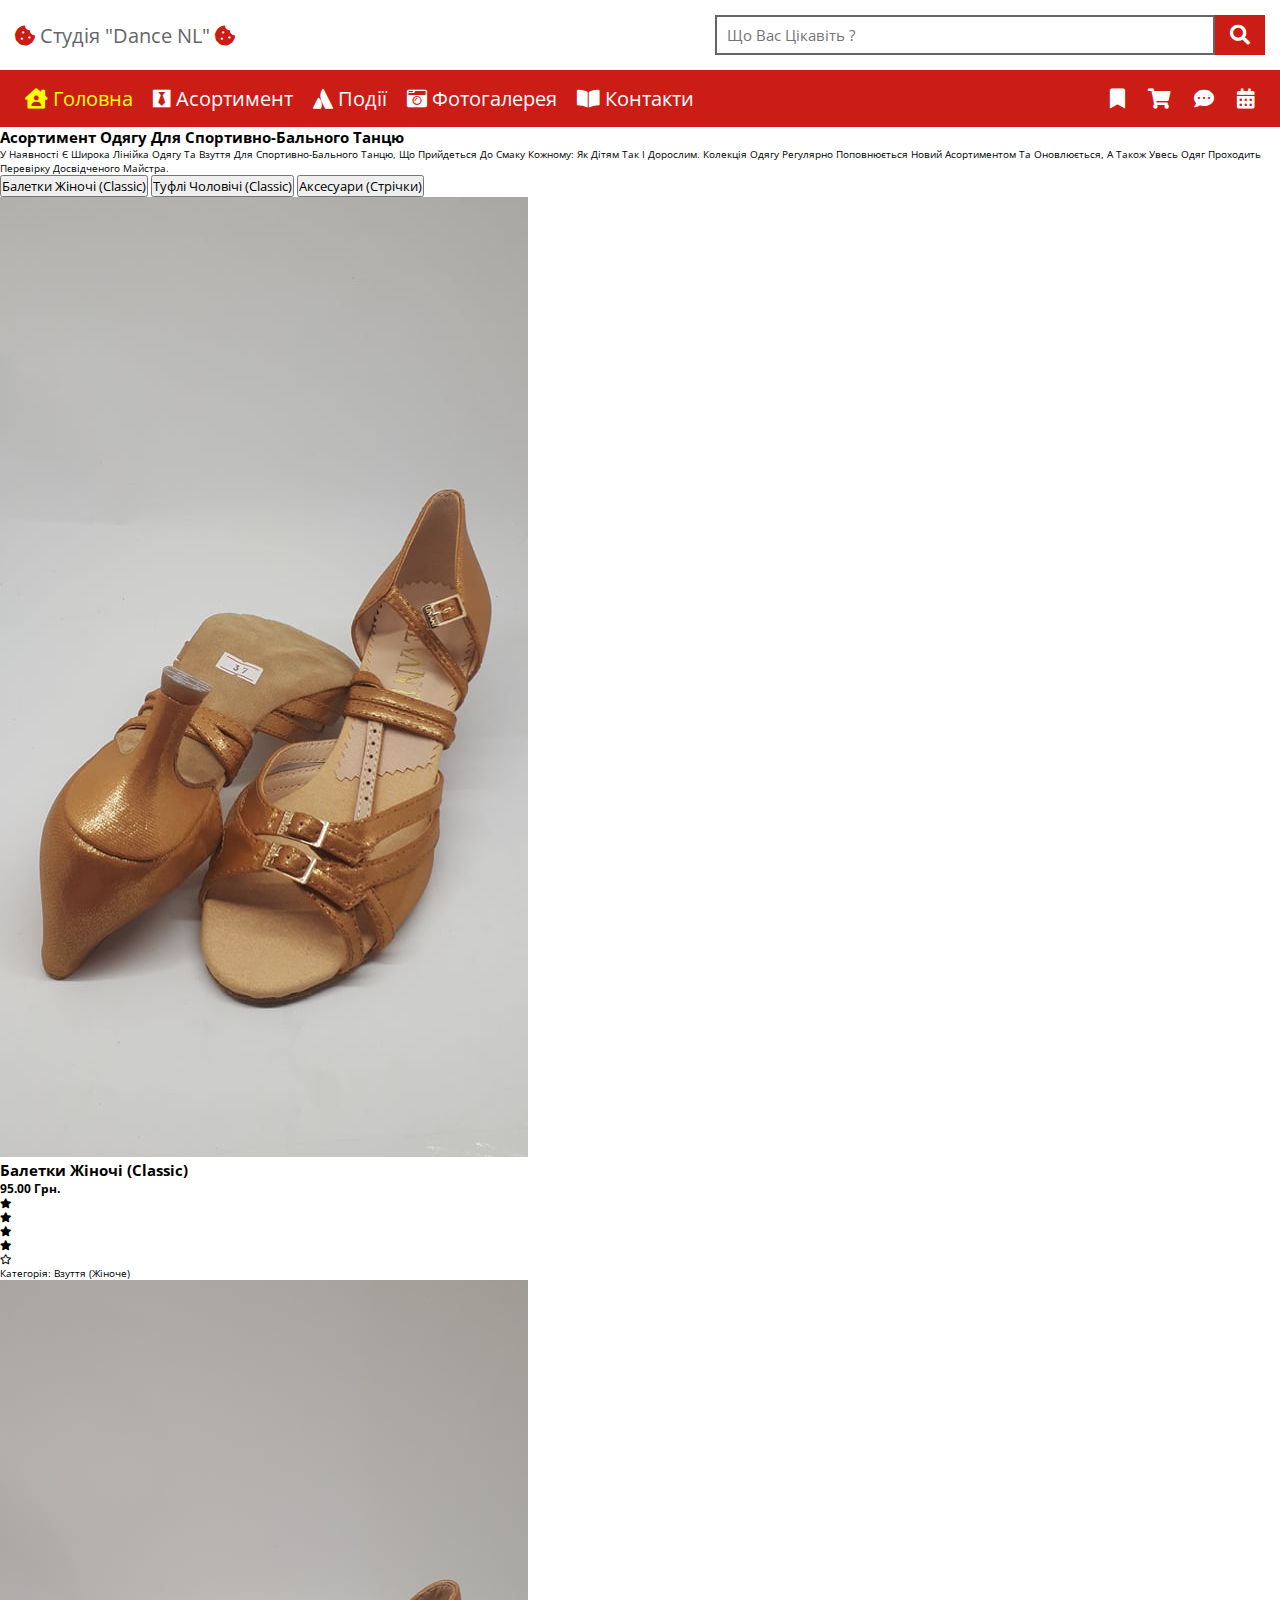
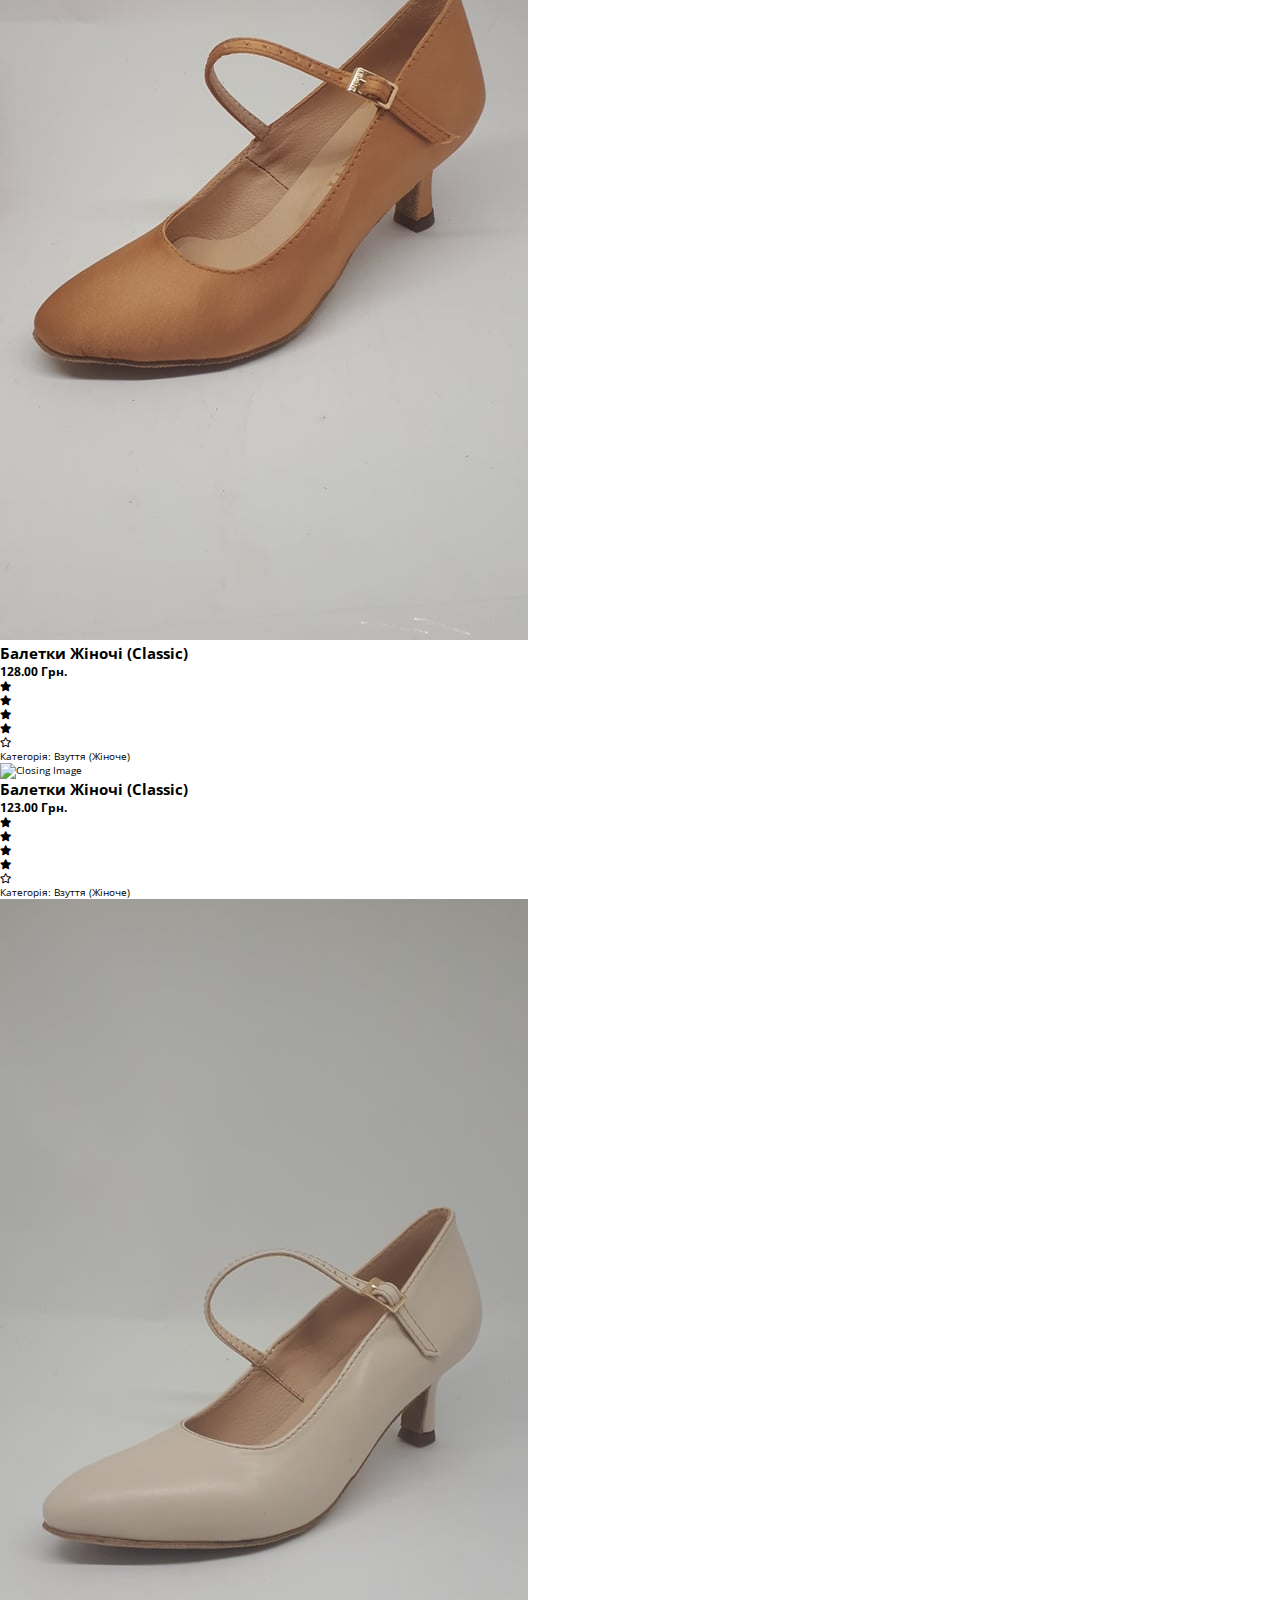
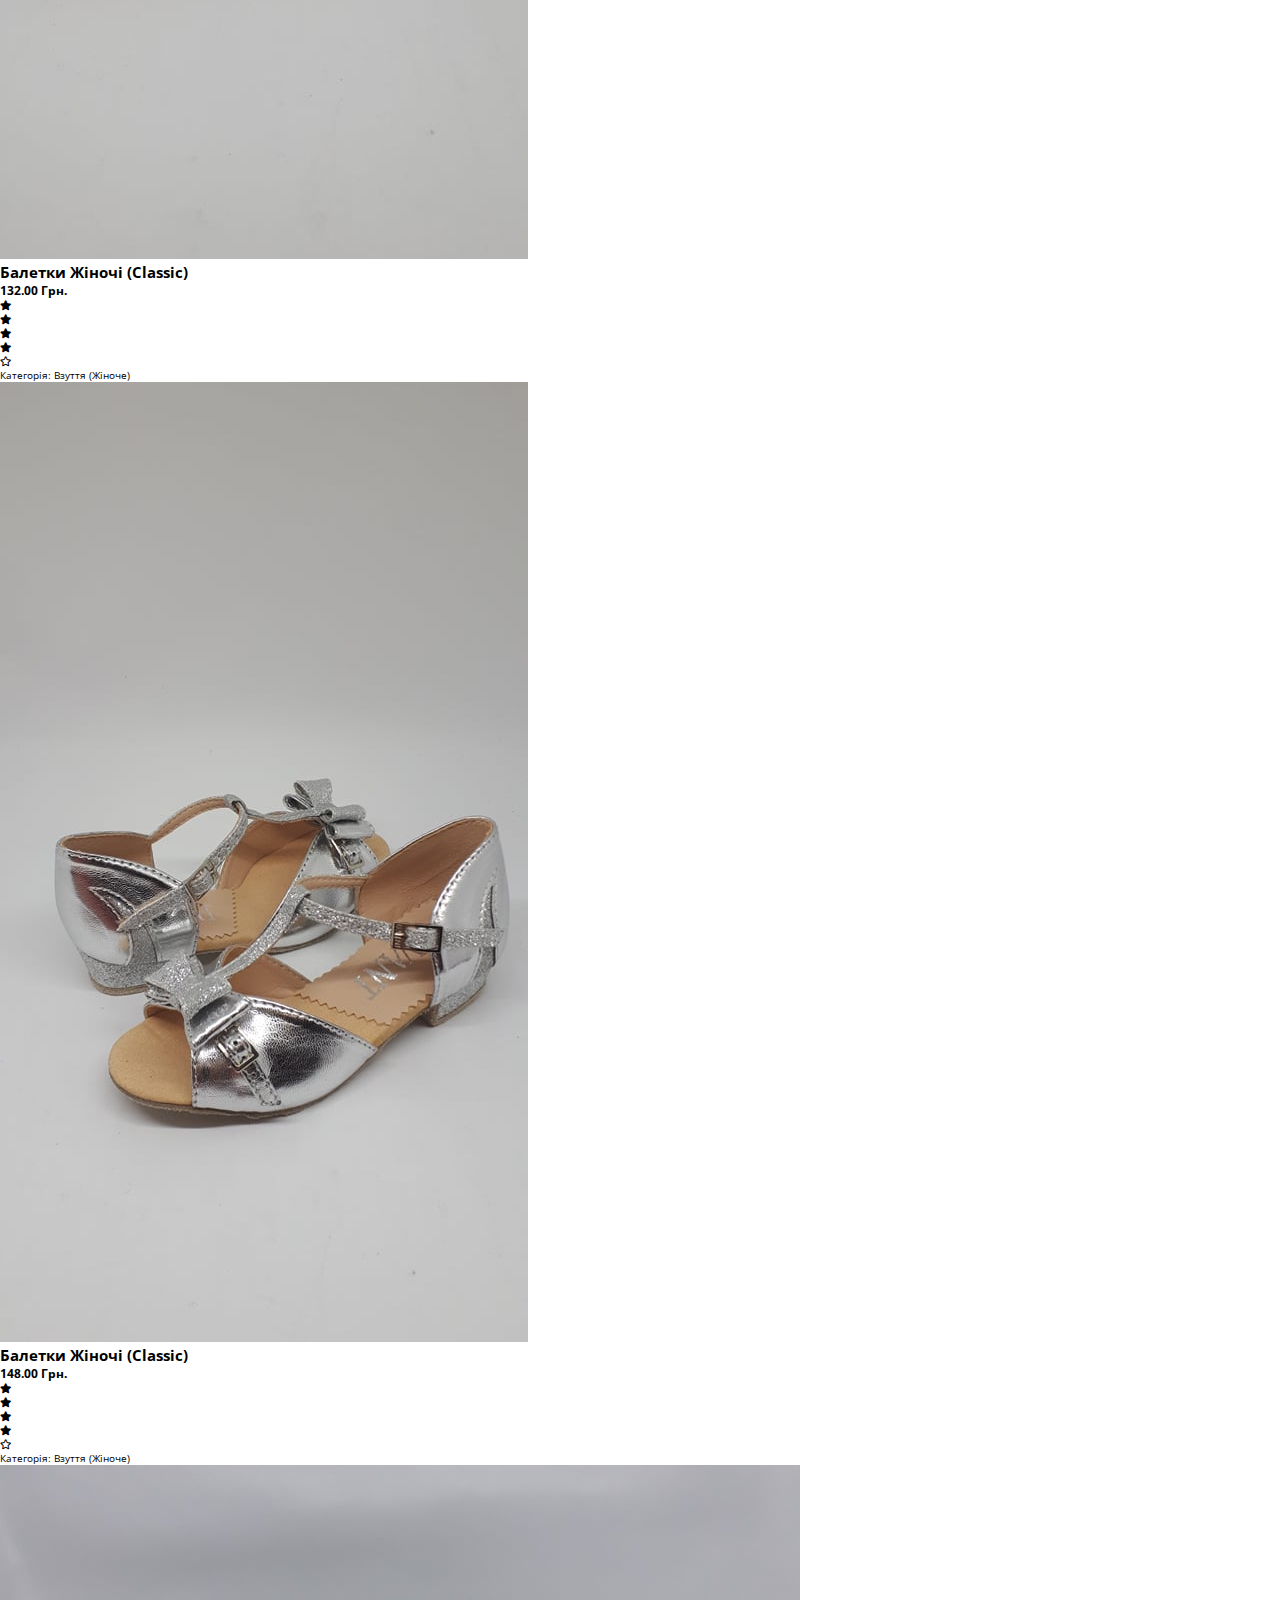
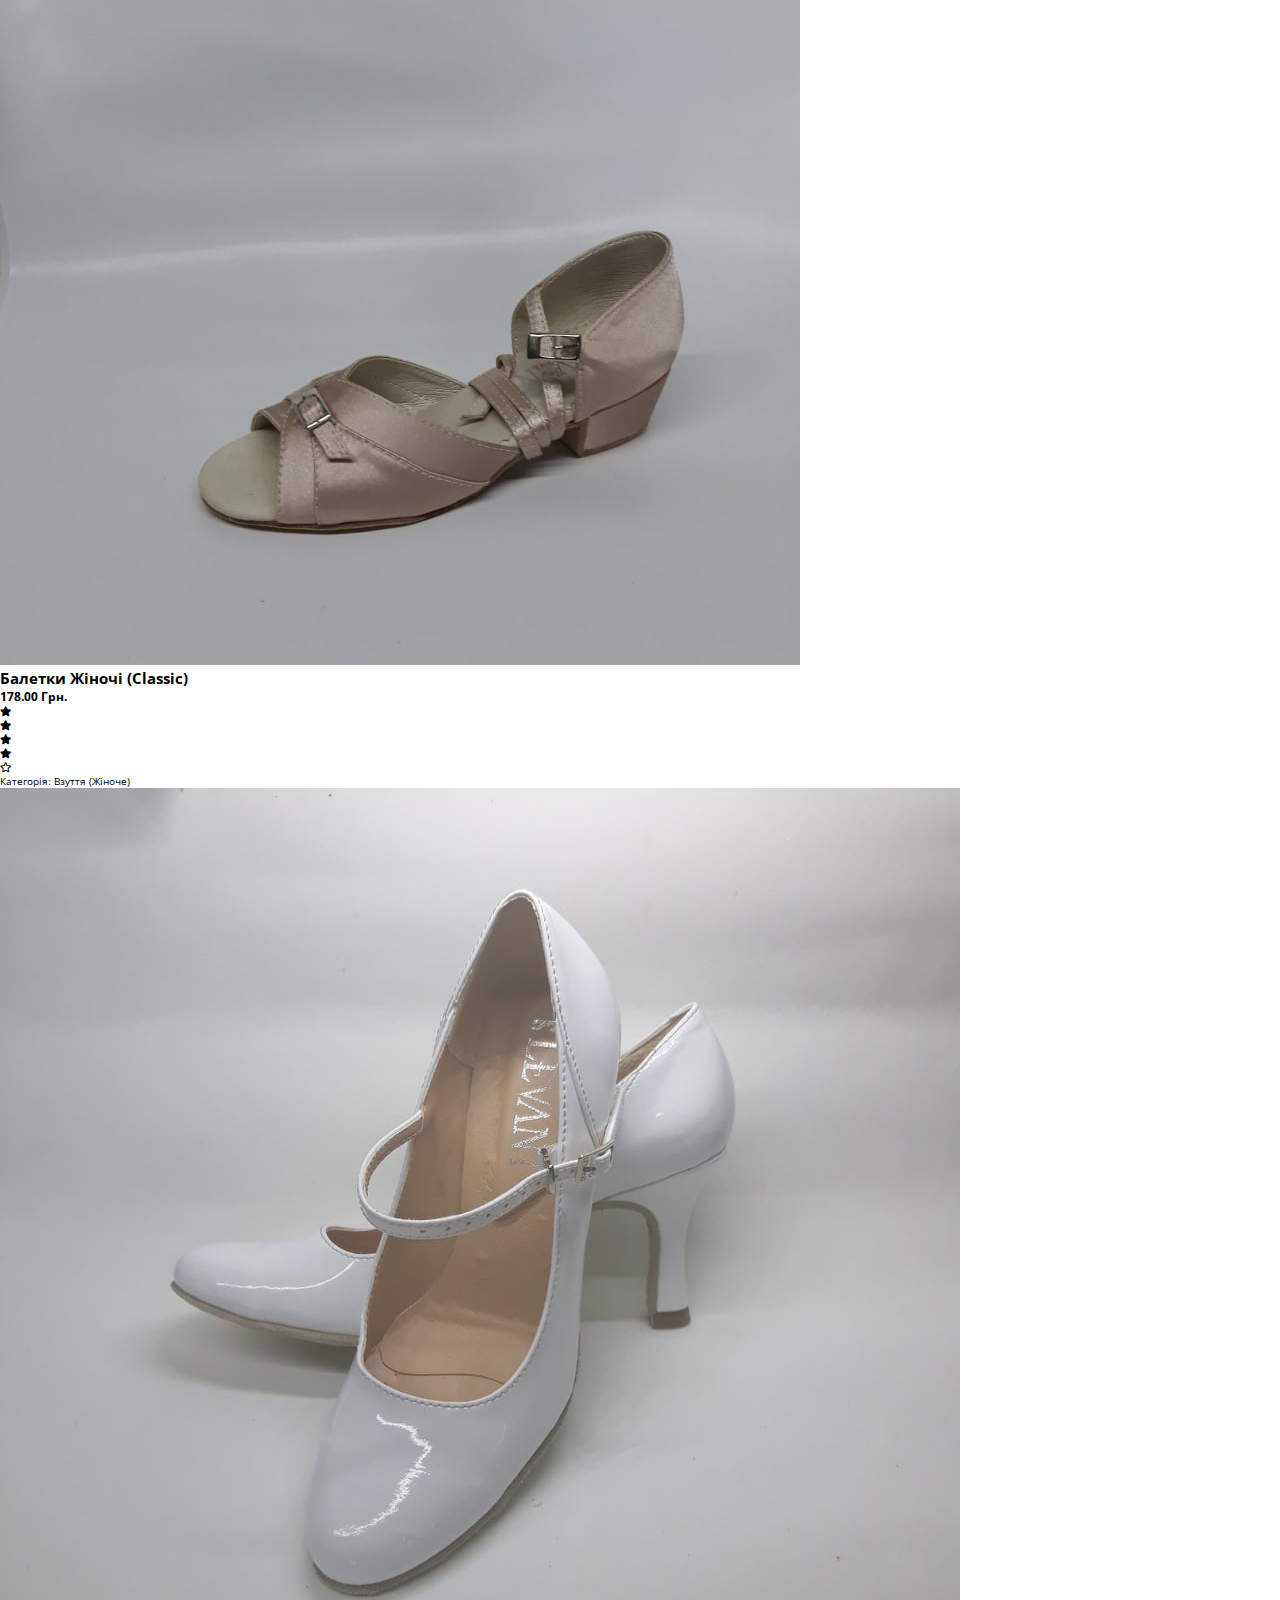
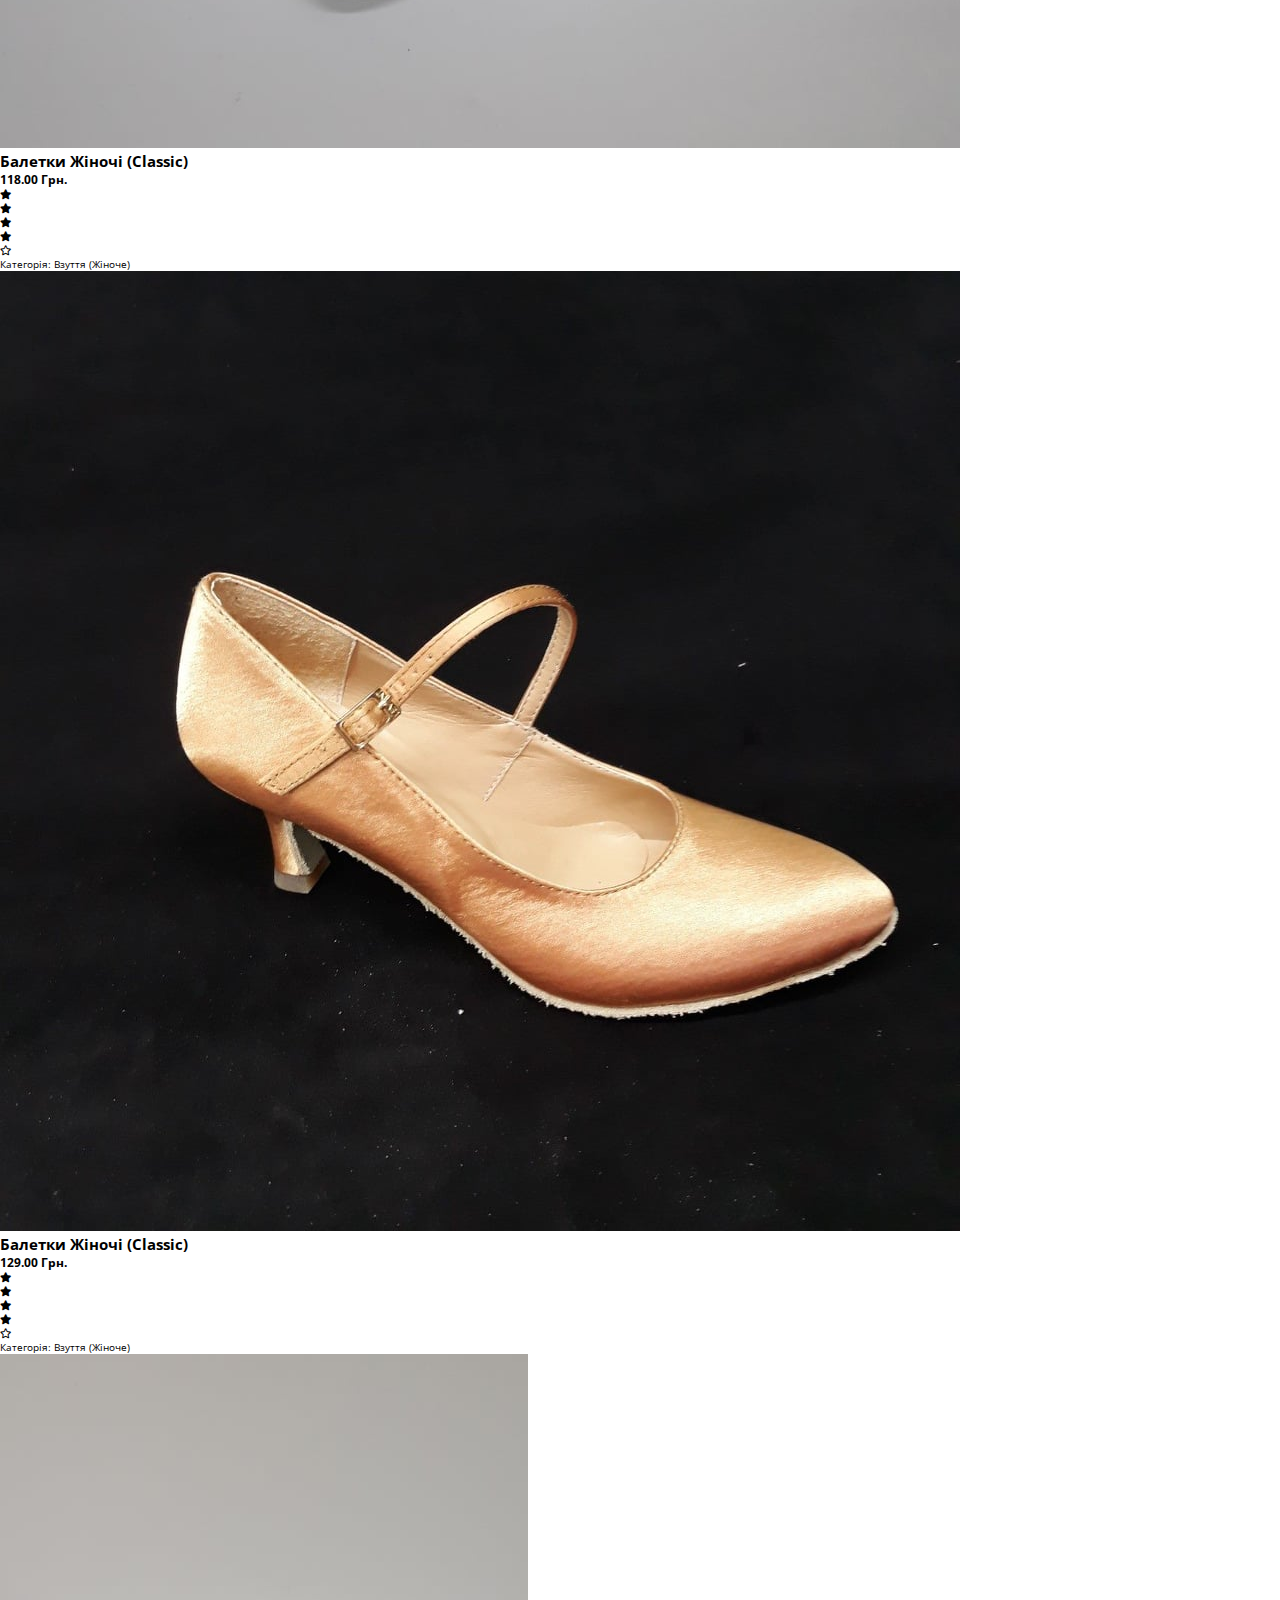
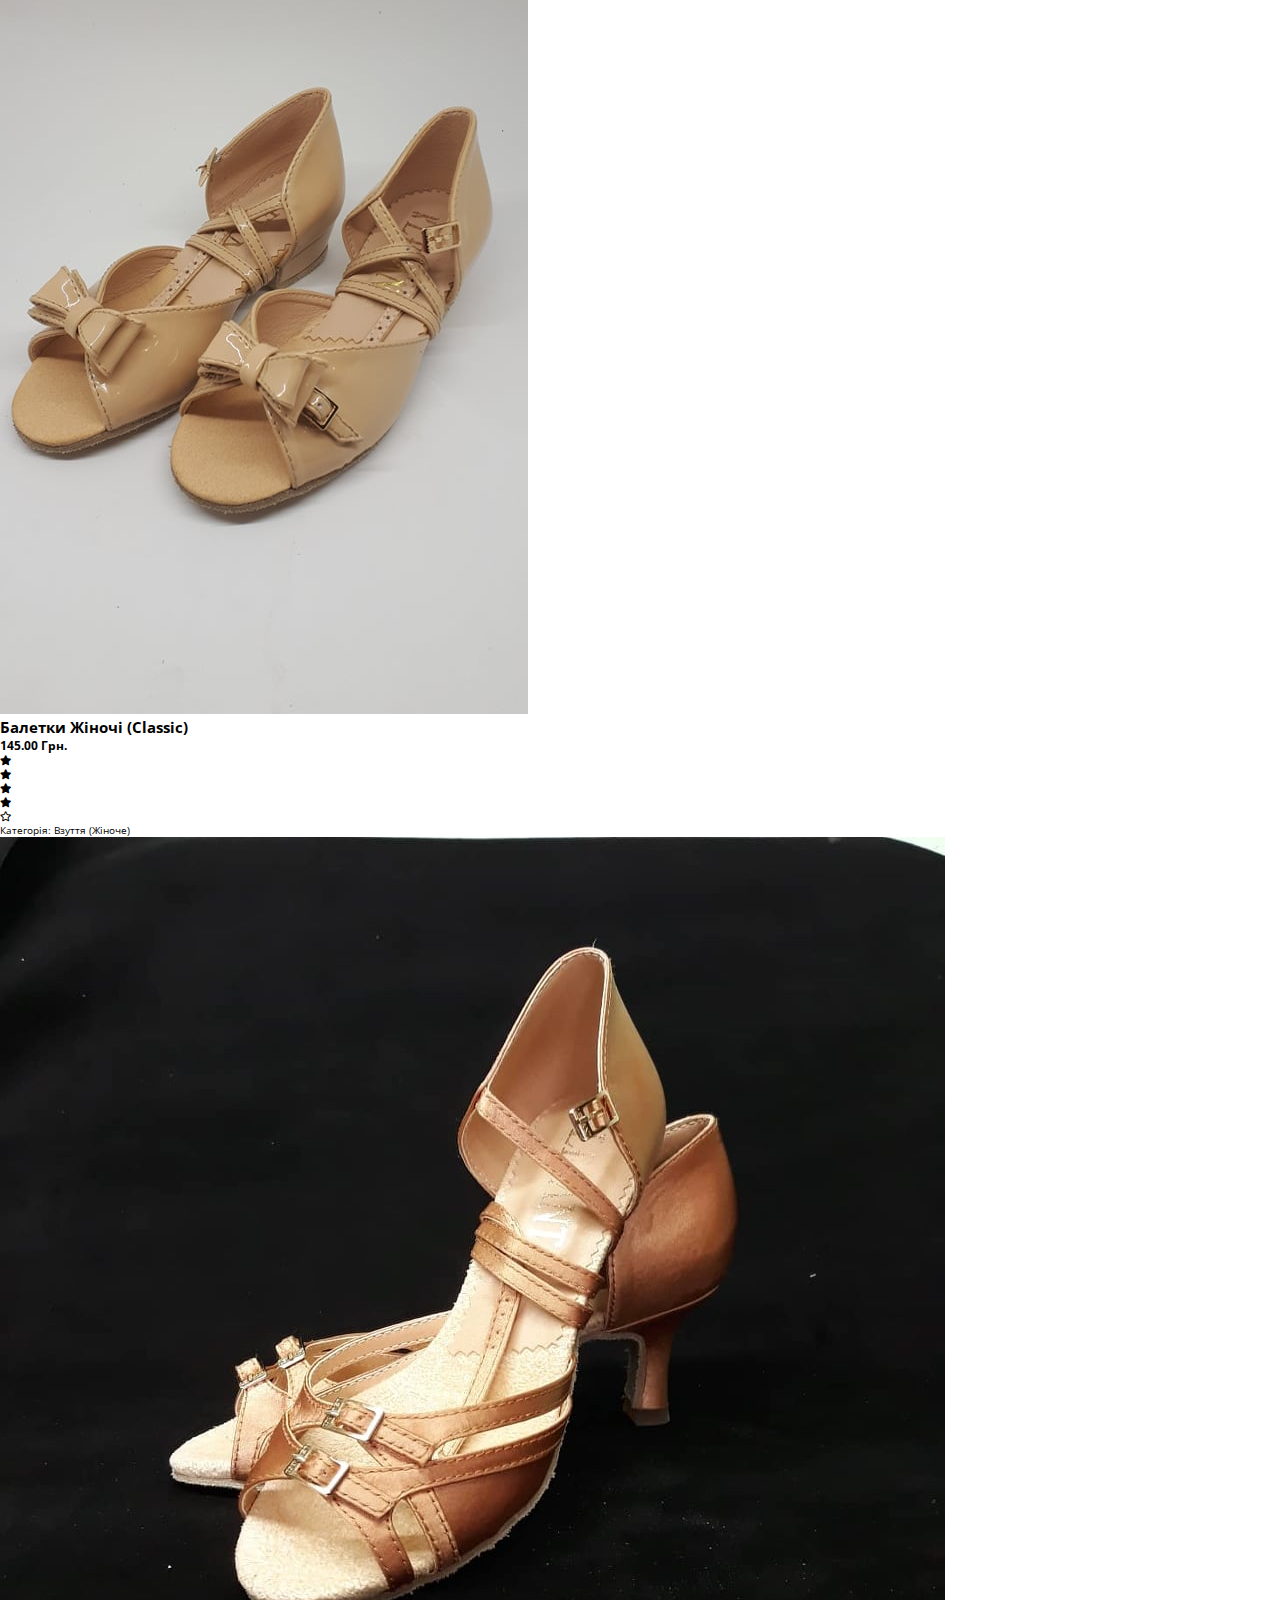
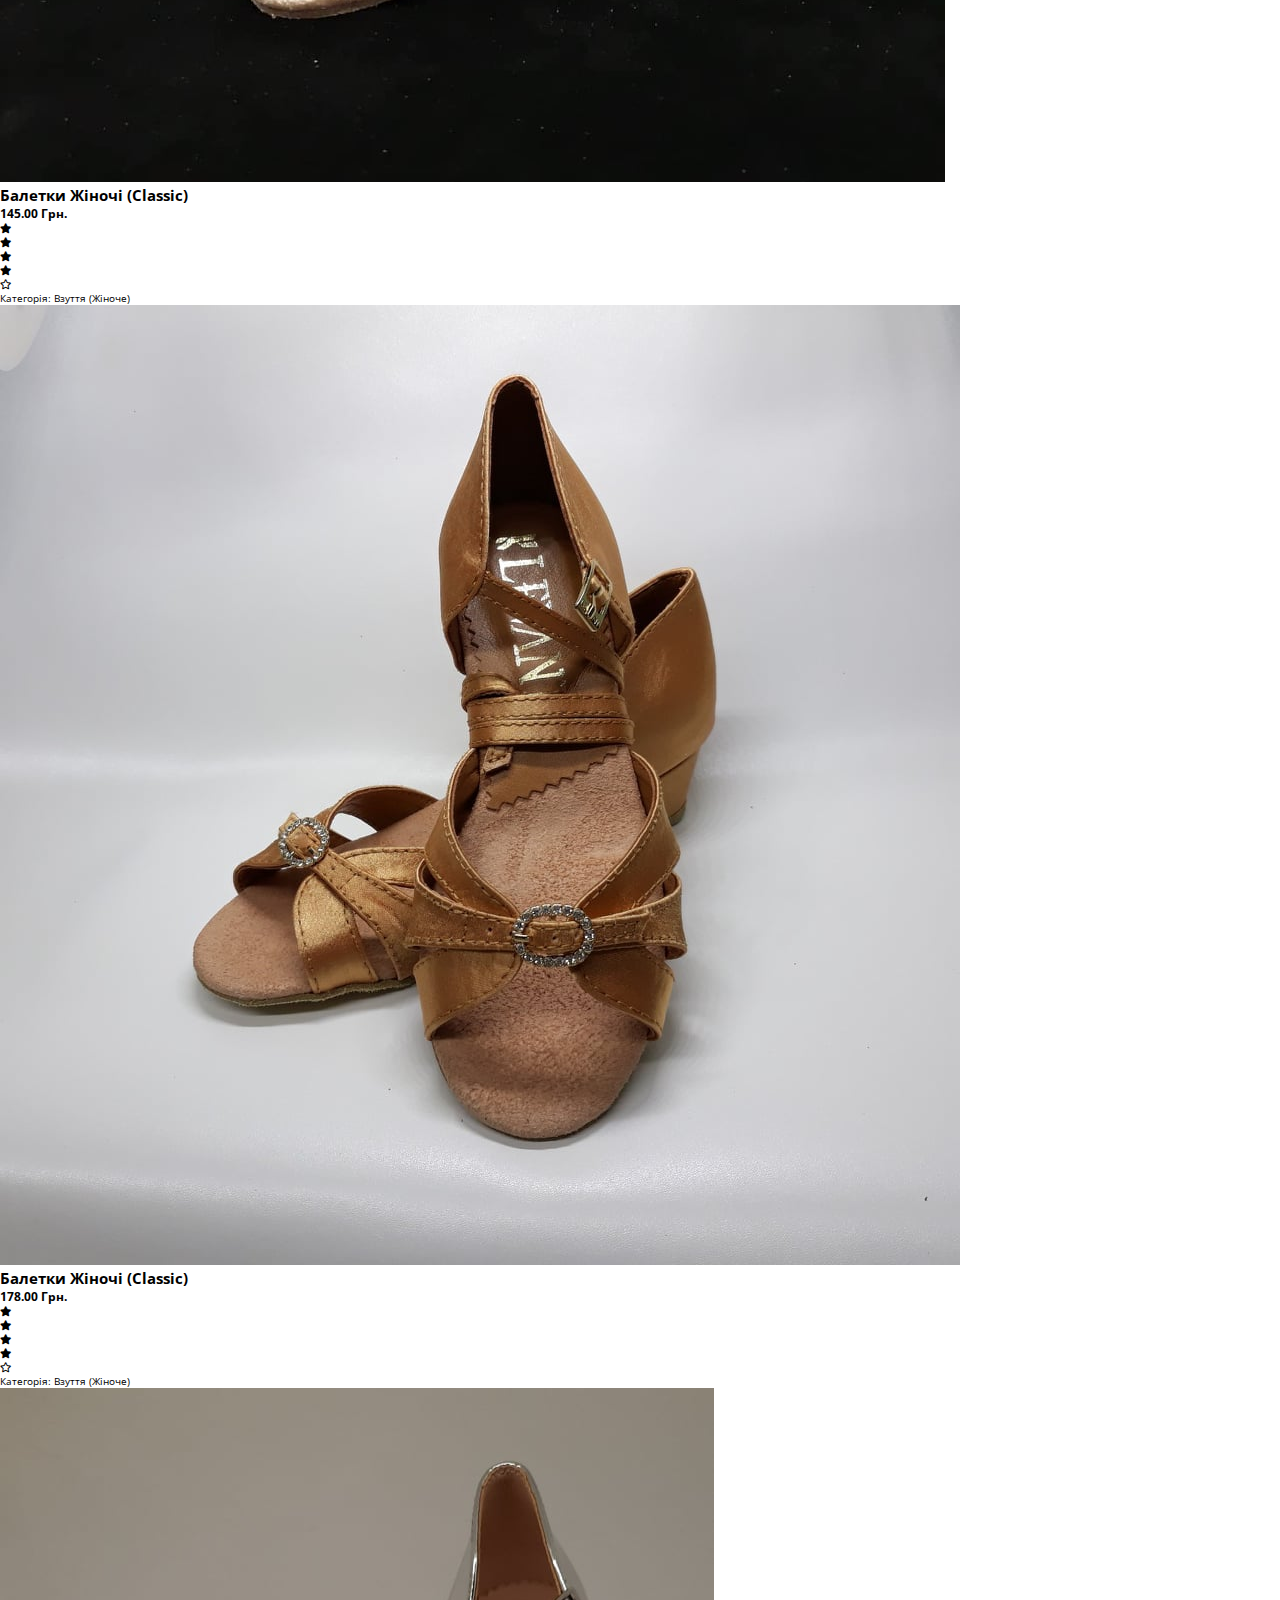
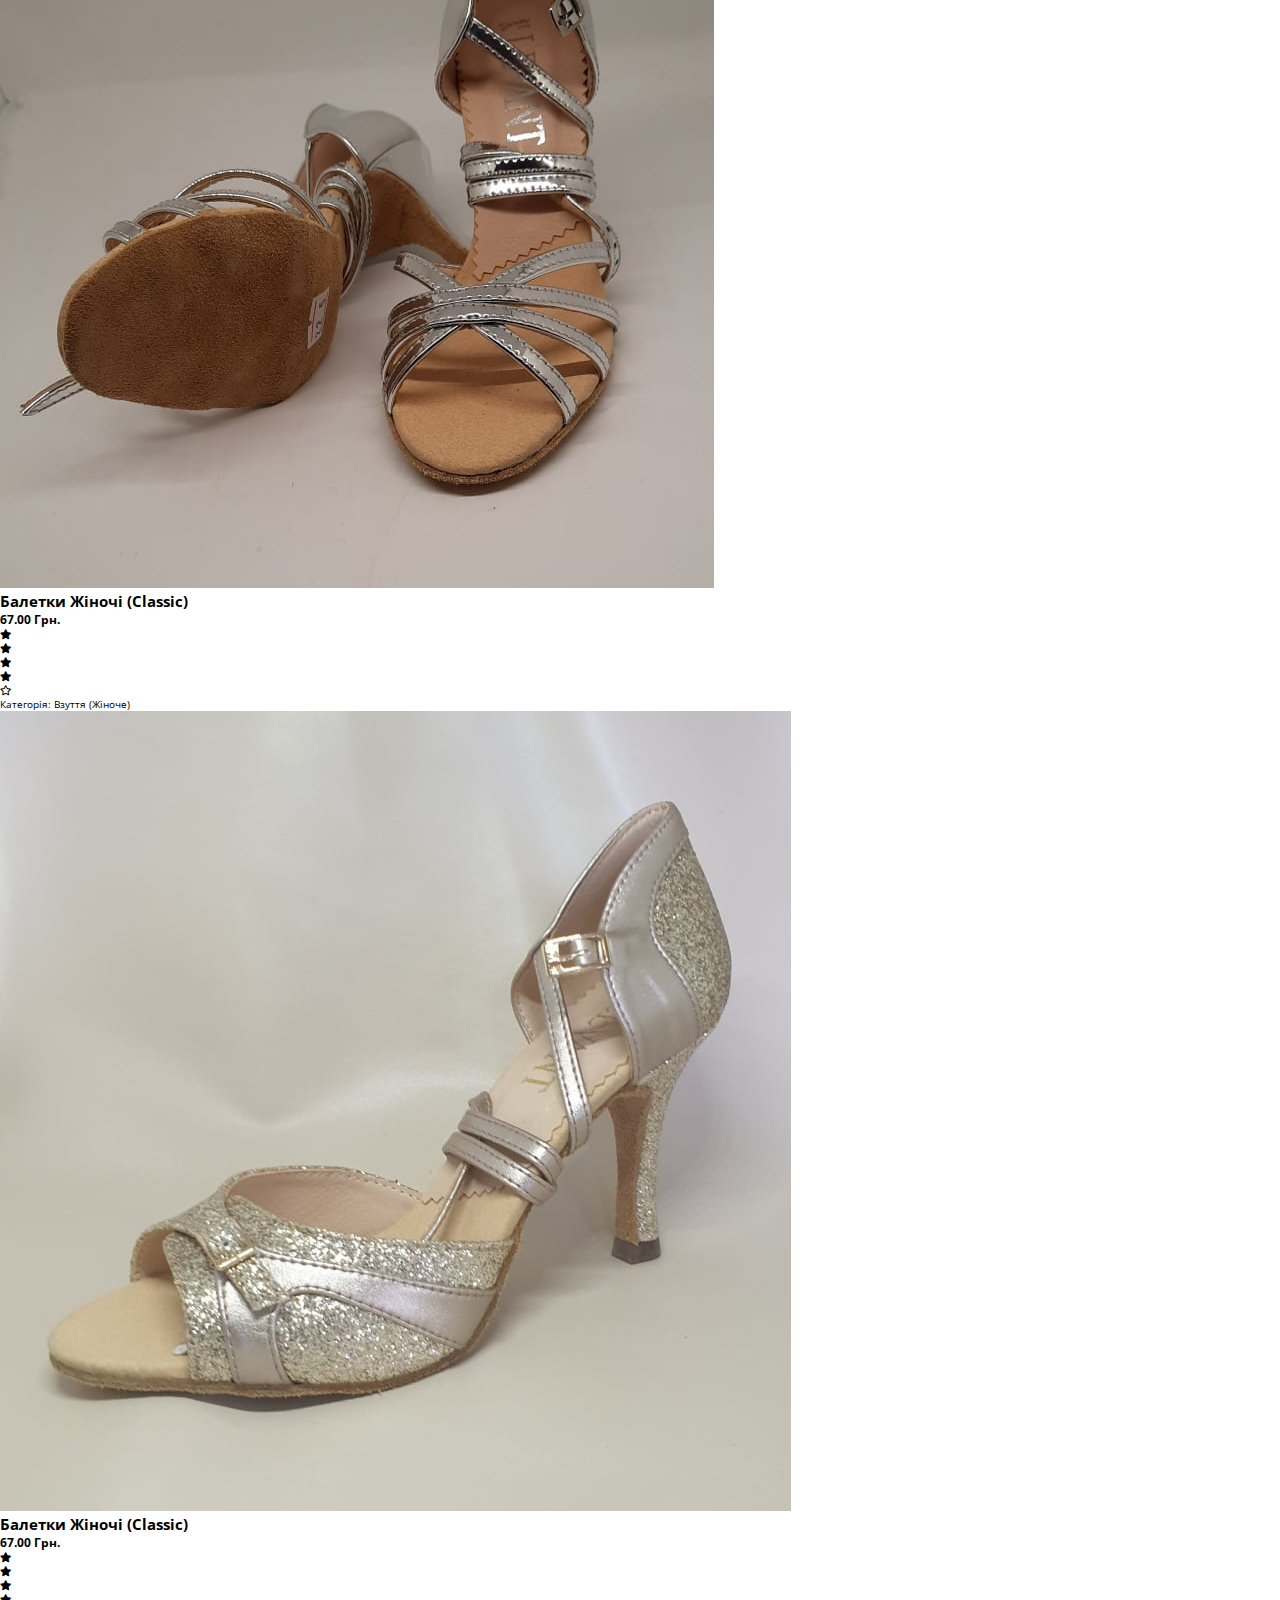
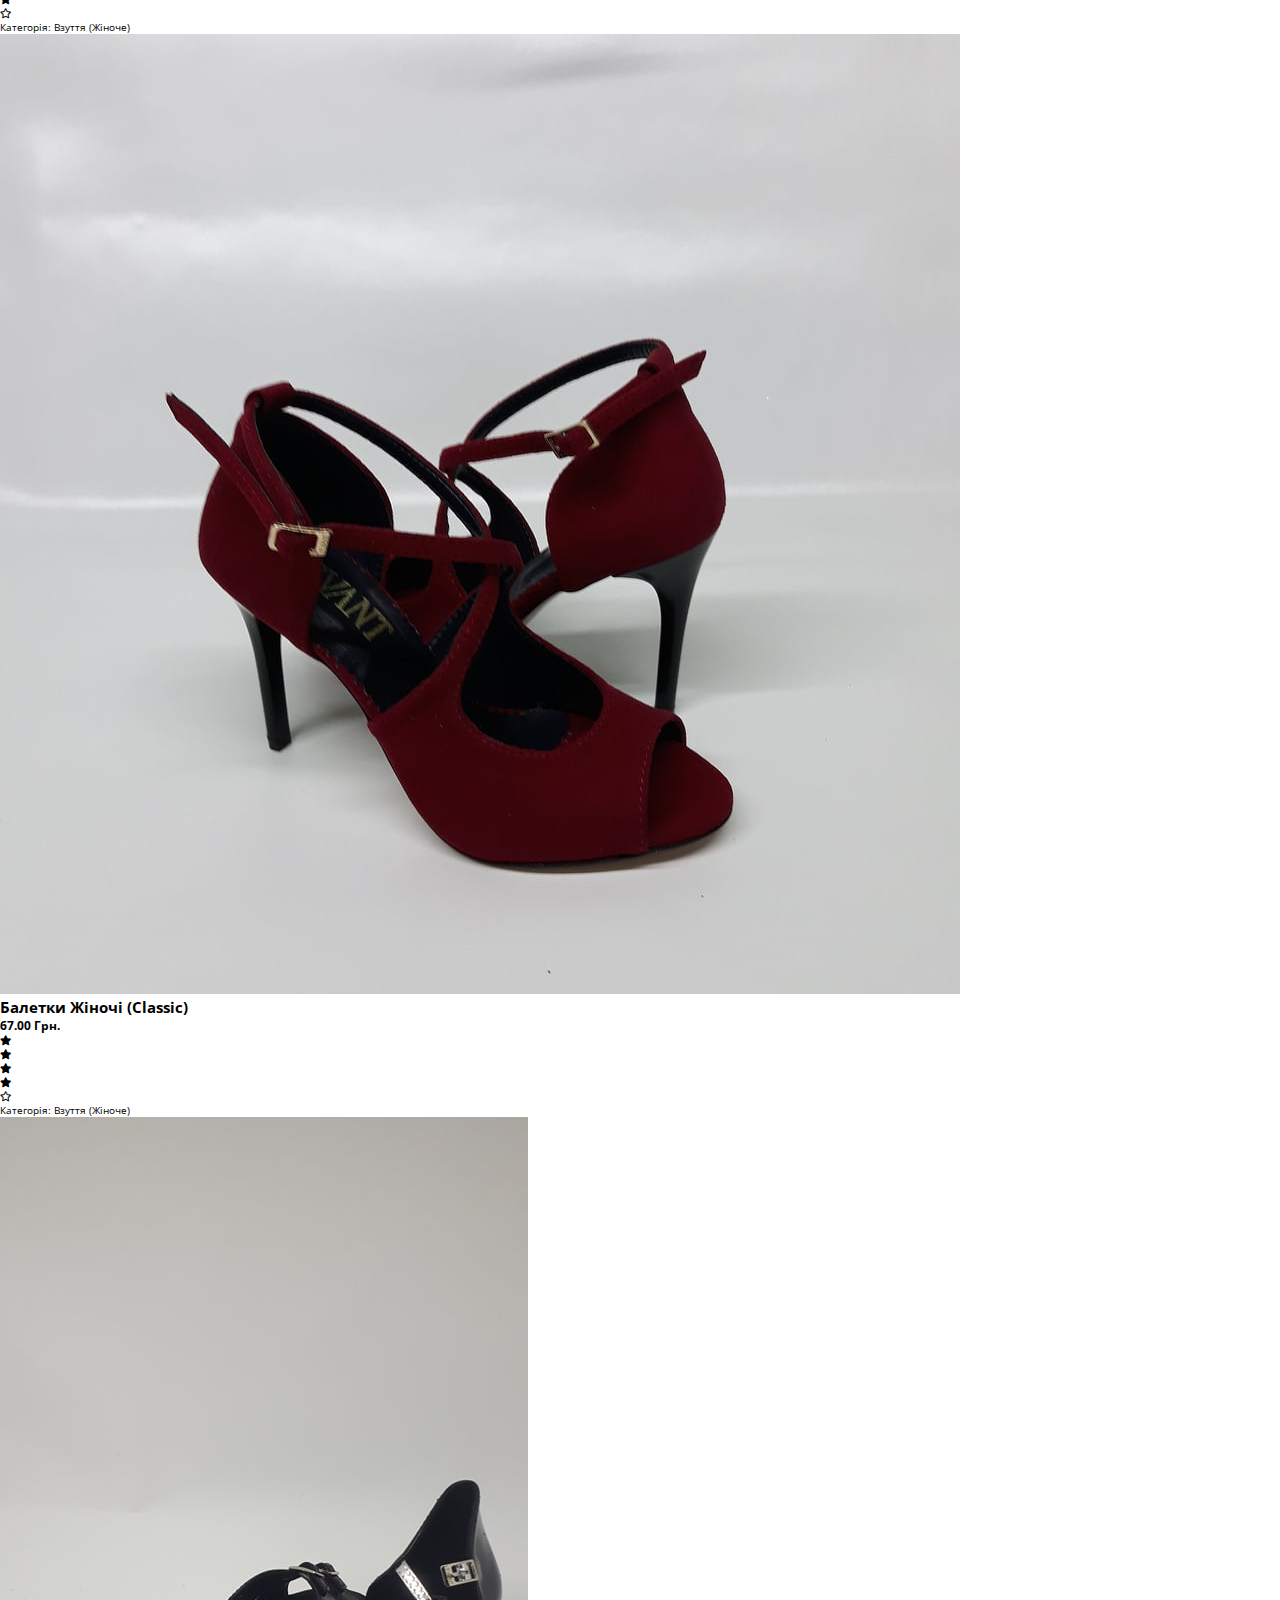
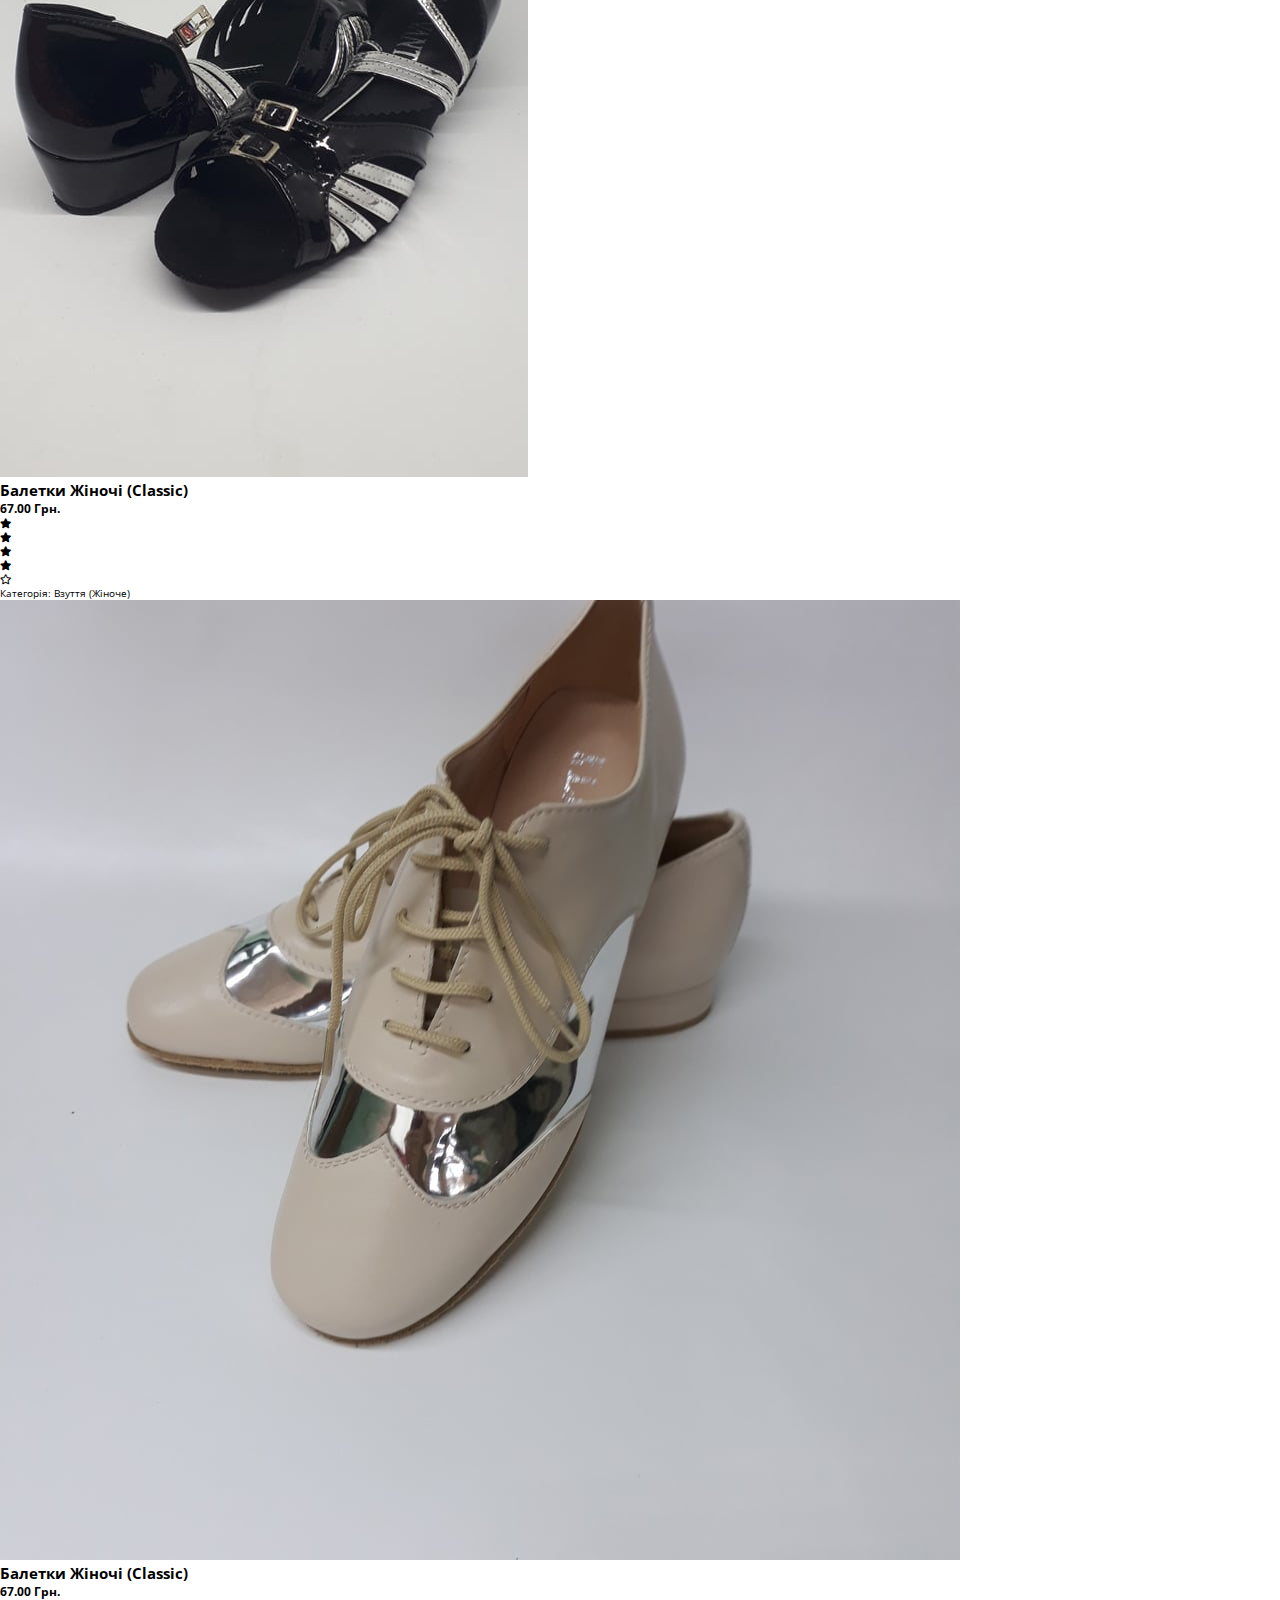
==== index.html @ f5eb14fb "Update index.html" ====
<!DOCTYPE html>
<html lang="en">
<head>
    <meta charset="UTF-8">
    <meta name="viewport" content="width=device-width, initial-scale=1.0">
    <title>Complete Responsive E-Commerce Website Design Tutorial</title>
    <!-- owl carousel css file cdn link  -->
    <link rel="stylesheet" href="https://cdnjs.cloudflare.com/ajax/libs/OwlCarousel2/2.3.4/assets/owl.carousel.min.css">
    <!-- font awesome cdn link  -->
    <link rel="stylesheet" href="https://cdnjs.cloudflare.com/ajax/libs/font-awesome/5.15.2/css/all.min.css">
    <!-- custom css file link  -->
    <link rel="stylesheet" href="css/home.css">
    <!-- custom css file link  -->
    <link rel="stylesheet" href="css/gallery.css">
    <!-- custom css file link  -->
    <link rel="stylesheet" href="css/image_zoom.css">
    <!-- Bootstrap css file link -->
    <link href="https://cdn.jsdelivr.net/npm/bootstrap@5.1.3/dist/css/bootstrap.min.css" rel="stylesheet" integrity="sha384-1BmE4kWBq78iYhFldvKuhfTAU6auU8tT94WrHftjDbrCEXSU1oBoqyl2QvZ6jIW3" crossorigin="anonymous">
    <!-- jquery scripts file link --->
    <script src="https://ajax.googleapis.com/ajax/libs/jquery/3.5.1/jquery.min.js"></script>
</head>
<body>
<div class="page">
<!-- header section starts  -->
<header>
    <div class="header-top">
        <a href="#" class="logo">
          <!-- <img id="logotype" src="img/logotype.jpg" alt="logo" /> -->
          <i class="fas fa-cookie-bite"></i>
          <span>Студія "Dance NL"</span>
          <i class="fas fa-cookie-bite"></i>           
        </a>
        <div class="form-container">
          <form action="">
            <input type="search" placeholder="Що Вас цікавіть ?" id="search" /> 
            <label for="search" class="fas fa-search"></label>
          </form>
        </div>
    </div>
    <div class="header-bottom">
        <div id="menu" class="fas fa-bars"></div>
        <nav class="navbar">
            <ul>
                <li><a class="active" href="#dashboard"><i class="fas fa-house-user"></i> Головна</a></li>
                <li><a href="#income"><i class="fab fa-black-tie"></i> Асортимент</a></li>
                <li><a href="#featured"><i class="fab fa-atlassian"></i> Події</a></li>
                <li><a href="#gallery"><i class="fas fa-camera-retro"></i> Фотогалерея</a></li>
                <li><a href="#contacts"><i class="fas fa-book-open"></i> Контакти</a></li>
            </ul>
        </nav>
        <div class="icons">
            <a href="#" class="fas fa-bookmark"></a>
            <a href="#" class="fas fa-shopping-cart"></a>
            <a href="#" class="fas fa-comment-dots"></a>
            <a href="#" class="fas fa-calendar-alt"></a>
        </div>
    </div>
</header>
<!-- header section ends -->
<!-- category filter starts -->
<section class="menu">
    <div class="menu-wrapper">
      <div class="menu-wrap">
        <h2 class="menu-text">Асортимент одягу для спортивно-бального танцю</h2>
        <p class="menu-info">У наявності є широка лінійка одягу та взуття для спортивно-бального танцю, що прийдеться до смаку кожному: як дітям так і дорослим. Колекція одягу регулярно поповнюється новий асортиментом та оновлюється, а також увесь одяг проходить перевірку досвідченого майстра. 
      </div>
      <div class="menu-btns">
        <button type="button" class="menu-btn active-btn" id="ballerina-shoes">Балетки жіночі (classic)</button>
        <button type="button" class="menu-btn" id="dancing-slippers">Туфлі чоловічі (classic)</button>  
        <button type="button" class="menu-btn" id="accessorius-item">Аксесуари (Стрічки)</button>
      </div>
      <div class = "wardrobe-items">
        <!-- Woman Closes -->
        <!-- item --> <!-- 1 -->
        <div class = "wardrobe-item ballerina-shoes">
          <div class = "wardrobe-img">
            <img src = "img/woman/248427187_1387232218338307_3581861098294535674_n.jpg" class="minimized" alt = "closing image">
          </div>
          <div class = "wardrobe-content">
            <h2 class = "wardrobe-name">Балетки жіночі (classic)</h2>
            <div class = "line"></div>
            <h3 class = "wardrobe-price">95.00 грн.</h3>
            <ul class = "wardrobe-rating">
              <li><i class = "fas fa-star"></i></li>
              <li><i class = "fas fa-star"></i></li>
              <li><i class = "fas fa-star"></i></li>
              <li><i class = "fas fa-star"></i></li>
              <li><i class = "far fa-star"></i></li>
            </ul>
            <p class = "wardrobe-category">Категорія: <span>Взуття (жіноче)</span></p>
          </div>
        </div>
        <!-- end of item -->

        <!-- item --> <!-- 2 -->
        <div class = "wardrobe-item ballerina-shoes">
            <div class = "wardrobe-img">
              <img src = "img/woman/249156636_625547938803375_3895323940032841203_n.jpg" class="minimized" alt = "closing image">
            </div>
            <div class = "wardrobe-content">
              <h2 class = "wardrobe-name">Балетки жіночі (classic)</h2>
              <div class = "line"></div>
              <h3 class = "wardrobe-price">128.00 грн.</h3>
              <ul class = "wardrobe-rating">
                <li><i class = "fas fa-star"></i></li>
                <li><i class = "fas fa-star"></i></li>
                <li><i class = "fas fa-star"></i></li>
                <li><i class = "fas fa-star"></i></li>
                <li><i class = "far fa-star"></i></li>
              </ul>
              <p class = "wardrobe-category">Категорія: <span>Взуття (жіноче)</span></p>
            </div>
          </div>
          <!-- end of item -->

          <!-- item --> <!-- 3 -->
          <div class = "wardrobe-item ballerina-shoes">
            <div class = "wardrobe-img">
              <img src = "img/249262342_1076042143146935_6259910195119577939_n.jpg" class="minimized" alt = "closing image">
            </div>
            <div class = "wardrobe-content">
              <h2 class = "wardrobe-name">Балетки жіночі (classic)</h2>
              <div class = "line"></div>
              <h3 class = "wardrobe-price">123.00 грн.</h3>
              <ul class = "wardrobe-rating">
                <li><i class = "fas fa-star"></i></li>
                <li><i class = "fas fa-star"></i></li>
                <li><i class = "fas fa-star"></i></li>
                <li><i class = "fas fa-star"></i></li>
                <li><i class = "far fa-star"></i></li>
              </ul>
              <p class = "wardrobe-category">Категорія: <span>Взуття (жіноче)</span></p>
            </div>
          </div>
          <!-- end of item -->

          <!-- item --> <!-- 4 -->
          <div class = "wardrobe-item ballerina-shoes">
            <div class = "wardrobe-img">
              <img src = "img/woman/249295928_1451040931918953_6212125507409356152_n.jpg" class="minimized" alt = "closing image">
            </div>
            <div class = "wardrobe-content">
              <h2 class = "wardrobe-name">Балетки жіночі (classic)</h2>
              <div class = "line"></div>
              <h3 class = "wardrobe-price">132.00 грн.</h3>
              <ul class = "wardrobe-rating">
                <li><i class = "fas fa-star"></i></li>
                <li><i class = "fas fa-star"></i></li>
                <li><i class = "fas fa-star"></i></li>
                <li><i class = "fas fa-star"></i></li>
                <li><i class = "far fa-star"></i></li>
              </ul>
              <p class = "wardrobe-category">Категорія: <span>Взуття (жіноче)</span></p>
            </div>
          </div>
          <!-- end of item -->

          <!-- item --> <!-- 5 -->
          <div class = "wardrobe-item ballerina-shoes">
            <div class = "wardrobe-img">
              <img src = "img/woman/249317982_1595339024000246_27834291625140020_n.jpg" class="minimized" alt = "closing image">
            </div>
            <div class = "wardrobe-content">
              <h2 class = "wardrobe-name">Балетки жіночі (classic)</h2>
              <div class = "line"></div>
              <h3 class = "wardrobe-price">148.00 грн.</h3>
              <ul class = "wardrobe-rating">
                <li><i class = "fas fa-star"></i></li>
                <li><i class = "fas fa-star"></i></li>
                <li><i class = "fas fa-star"></i></li>
                <li><i class = "fas fa-star"></i></li>
                <li><i class = "far fa-star"></i></li>
              </ul>
              <p class = "wardrobe-category">Категорія: <span>Взуття (жіноче)</span></p>
            </div>
          </div>
          <!-- end of item -->

          <!-- item --> <!-- 6 -->
          <div class = "wardrobe-item ballerina-shoes">
            <div class = "wardrobe-img">
              <img src = "img/woman/249336668_269529838514797_2768953384020427317_n.jpg" class="minimized" alt = "closing image">
            </div>
            <div class = "wardrobe-content">
              <h2 class = "wardrobe-name">Балетки жіночі (classic)</h2>
              <div class = "line"></div>
              <h3 class = "wardrobe-price">178.00 грн.</h3>
              <ul class = "wardrobe-rating">
                <li><i class = "fas fa-star"></i></li>
                <li><i class = "fas fa-star"></i></li>
                <li><i class = "fas fa-star"></i></li>
                <li><i class = "fas fa-star"></i></li>
                <li><i class = "far fa-star"></i></li>
              </ul>
              <p class = "wardrobe-category">Категорія: <span>Взуття (жіноче)</span></p>
            </div>
          </div>
          <!-- end of item -->

          <!-- item --> <!-- 7 -->
          <div class = "wardrobe-item ballerina-shoes">
            <div class = "wardrobe-img">
              <img src = "img/woman/249359520_1633620163646459_6390137664715771210_n.jpg" class="minimized" alt = "closing image">
            </div>
            <div class = "wardrobe-content">
              <h2 class = "wardrobe-name">Балетки жіночі (classic)</h2>
              <div class = "line"></div>
              <h3 class = "wardrobe-price">118.00 грн.</h3>
              <ul class = "wardrobe-rating">
                <li><i class = "fas fa-star"></i></li>
                <li><i class = "fas fa-star"></i></li>
                <li><i class = "fas fa-star"></i></li>
                <li><i class = "fas fa-star"></i></li>
                <li><i class = "far fa-star"></i></li>
              </ul>
              <p class = "wardrobe-category">Категорія: <span>Взуття (жіноче)</span></p>
            </div>
          </div>
          <!-- end of item -->

          <!-- item --> <!-- 8 -->
          <div class = "wardrobe-item ballerina-shoes">
            <div class = "wardrobe-img">
              <img src = "img/woman/249376195_245854524263487_2129380883167061515_n.jpg" class="minimized" alt = "closing image">
            </div>
            <div class = "wardrobe-content">
              <h2 class = "wardrobe-name">Балетки жіночі (classic)</h2>
              <div class = "line"></div>
              <h3 class = "wardrobe-price">129.00 грн.</h3>
              <ul class = "wardrobe-rating">
                <li><i class = "fas fa-star"></i></li>
                <li><i class = "fas fa-star"></i></li>
                <li><i class = "fas fa-star"></i></li>
                <li><i class = "fas fa-star"></i></li>
                <li><i class = "far fa-star"></i></li>
              </ul>
              <p class = "wardrobe-category">Категорія: <span>Взуття (жіноче)</span></p>
            </div>
          </div>
          <!-- end of item -->

          <!-- item --> <!-- 9 -->
          <div class = "wardrobe-item ballerina-shoes">
            <div class = "wardrobe-img">
              <img src = "img/woman/249376569_314095243456227_7459433760579185147_n.jpg" class="minimized" alt = "closing image">
            </div>
            <div class = "wardrobe-content">
              <h2 class = "wardrobe-name">Балетки жіночі (classic)</h2>
              <div class = "line"></div>
              <h3 class = "wardrobe-price">145.00 грн.</h3>
              <ul class = "wardrobe-rating">
                <li><i class = "fas fa-star"></i></li>
                <li><i class = "fas fa-star"></i></li>
                <li><i class = "fas fa-star"></i></li>
                <li><i class = "fas fa-star"></i></li>
                <li><i class = "far fa-star"></i></li>
              </ul>
              <p class = "wardrobe-category">Категорія: <span>Взуття (жіноче)</span></p>
            </div>
          </div>
          <!-- end of item -->

          <!-- item --> <!-- 10 -->
          <div class = "wardrobe-item ballerina-shoes">
            <div class = "wardrobe-img">
              <img src = "img/woman/249385697_1485516111828719_3851337355768905604_n.jpg" class="minimized" alt = "closing image">
            </div>
            <div class = "wardrobe-content">
              <h2 class = "wardrobe-name">Балетки жіночі (classic)</h2>
              <div class = "line"></div>
              <h3 class = "wardrobe-price">145.00 грн.</h3>
              <ul class = "wardrobe-rating">
                <li><i class = "fas fa-star"></i></li>
                <li><i class = "fas fa-star"></i></li>
                <li><i class = "fas fa-star"></i></li>
                <li><i class = "fas fa-star"></i></li>
                <li><i class = "far fa-star"></i></li>
              </ul>
              <p class = "wardrobe-category">Категорія: <span>Взуття (жіноче)</span></p>
            </div>
          </div>
          <!-- end of item -->

          <!-- item --> <!-- 11 -->
          <div class = "wardrobe-item ballerina-shoes">
            <div class = "wardrobe-img">
              <img src = "img/woman/249386740_2375670649233502_1656398455436976320_n.jpg" class="minimized" alt = "closing image">
            </div>
            <div class = "wardrobe-content">
              <h2 class = "wardrobe-name">Балетки жіночі (classic)</h2>
              <div class = "line"></div>
              <h3 class = "wardrobe-price">178.00 грн.</h3>
              <ul class = "wardrobe-rating">
                <li><i class = "fas fa-star"></i></li>
                <li><i class = "fas fa-star"></i></li>
                <li><i class = "fas fa-star"></i></li>
                <li><i class = "fas fa-star"></i></li>
                <li><i class = "far fa-star"></i></li>
              </ul>
              <p class = "wardrobe-category">Категорія: <span>Взуття (жіноче)</span></p>
            </div>
          </div>
          <!-- end of item -->

          <!-- item --> <!-- 12 -->
          <div class = "wardrobe-item ballerina-shoes">
            <div class = "wardrobe-img">
              <img src = "img/woman/249465981_443954194071243_482038642560252294_n.jpg" class="minimized" alt = "closing image">
            </div>
            <div class = "wardrobe-content">
              <h2 class = "wardrobe-name">Балетки жіночі (classic)</h2>
              <div class = "line"></div>
              <h3 class = "wardrobe-price">67.00 грн.</h3>
              <ul class = "wardrobe-rating">
                <li><i class = "fas fa-star"></i></li>
                <li><i class = "fas fa-star"></i></li>
                <li><i class = "fas fa-star"></i></li>
                <li><i class = "fas fa-star"></i></li>
                <li><i class = "far fa-star"></i></li>
              </ul>
              <p class = "wardrobe-category">Категорія: <span>Взуття (жіноче)</span></p>
            </div>
          </div>
          <!-- end of item -->

          <!-- item --> <!-- 13 -->
          <div class = "wardrobe-item ballerina-shoes">
              <div class = "wardrobe-img">
                <img src = "img/woman/249465987_1161710321019705_8066352889336941056_n.jpg" class="minimized" alt = "closing image">
              </div>
              <div class = "wardrobe-content">
                  <h2 class = "wardrobe-name">Балетки жіночі (classic)</h2>
                  <div class = "line"></div>
                  <h3 class = "wardrobe-price">67.00 грн.</h3>
                  <ul class = "wardrobe-rating">
                      <li><i class = "fas fa-star"></i></li>
                      <li><i class = "fas fa-star"></i></li>
                      <li><i class = "fas fa-star"></i></li>
                      <li><i class = "fas fa-star"></i></li>
                      <li><i class = "far fa-star"></i></li>
                  </ul>
                  <p class = "wardrobe-category">Категорія: <span>Взуття (жіноче)</span></p>
              </div>
          </div>
          <!-- end of item -->

          <!-- item --> <!-- 14 -->
          <div class = "wardrobe-item ballerina-shoes">
              <div class = "wardrobe-img">
                <img src = "img/woman/249465996_258554172896355_5327077994031955835_n.jpg" class="minimized" alt = "closing image">
              </div>
              <div class = "wardrobe-content">
                <h2 class = "wardrobe-name">Балетки жіночі (classic)</h2>
                <div class = "line"></div>
                <h3 class = "wardrobe-price">67.00 грн.</h3>
                <ul class = "wardrobe-rating">
                  <li><i class = "fas fa-star"></i></li>
                  <li><i class = "fas fa-star"></i></li>
                  <li><i class = "fas fa-star"></i></li>
                  <li><i class = "fas fa-star"></i></li>
                  <li><i class = "far fa-star"></i></li>
                </ul>
                <p class = "wardrobe-category">Категорія: <span>Взуття (жіноче)</span></p>
              </div>
          </div>
          <!-- end of item -->

          <!-- item --> <!-- 15 -->
          <div class = "wardrobe-item ballerina-shoes">
              <div class = "wardrobe-img">
                <img src = "img/woman/249465999_3960279290738526_8819725890040217505_n.jpg" class="minimized" alt = "closing image">
              </div>
              <div class = "wardrobe-content">
                <h2 class = "wardrobe-name">Балетки жіночі (classic)</h2>
                <div class = "line"></div>
                <h3 class = "wardrobe-price">67.00 грн.</h3>
                <ul class = "wardrobe-rating">
                  <li><i class = "fas fa-star"></i></li>
                  <li><i class = "fas fa-star"></i></li>
                  <li><i class = "fas fa-star"></i></li>
                  <li><i class = "fas fa-star"></i></li>
                  <li><i class = "far fa-star"></i></li>
                </ul>
                <p class = "wardrobe-category">Категорія: <span>Взуття (жіноче)</span></p>
              </div>
          </div>
          <!-- end of item -->

          <!-- item --> <!-- 16 -->
          <div class = "wardrobe-item ballerina-shoes">
              <div class = "wardrobe-img">
                <img src = "img/woman/249466004_242898827905056_3281158812266380114_n.jpg" class="minimized" alt = "closing image">
              </div>
              <div class = "wardrobe-content">
                <h2 class = "wardrobe-name">Балетки жіночі (classic)</h2>
                <div class = "line"></div>
                <h3 class = "wardrobe-price">67.00 грн.</h3>
                <ul class = "wardrobe-rating">
                  <li><i class = "fas fa-star"></i></li>
                  <li><i class = "fas fa-star"></i></li>
                  <li><i class = "fas fa-star"></i></li>
                  <li><i class = "fas fa-star"></i></li>
                  <li><i class = "far fa-star"></i></li>
                </ul>
                <p class = "wardrobe-category">Категорія: <span>Взуття (жіноче)</span></p>
              </div>
          </div>
          <!-- end of item -->

          <!-- item --> <!-- 17 -->
          <div class = "wardrobe-item ballerina-shoes">
              <div class = "wardrobe-img">
                <img src = "img/woman/249466016_183321423962212_3725014229316995004_n.jpg" class="minimized" alt = "closing image">
              </div>
              <div class = "wardrobe-content">
                <h2 class = "wardrobe-name">Балетки жіночі (classic)</h2>
                <div class = "line"></div>
                <h3 class = "wardrobe-price">67.00 грн.</h3>
                <ul class = "wardrobe-rating">
                  <li><i class = "fas fa-star"></i></li>
                  <li><i class = "fas fa-star"></i></li>
                  <li><i class = "fas fa-star"></i></li>
                  <li><i class = "fas fa-star"></i></li>
                  <li><i class = "far fa-star"></i></li>
                </ul>
                <p class = "wardrobe-category">Категорія: <span>Взуття (жіноче)</span></p>
              </div>
          </div>
          <!-- end of item -->

          <!-- item --> <!-- 18 -->
          <div class = "wardrobe-item ballerina-shoes">
              <div class = "wardrobe-img">
                <img src = "img/woman/249468955_849162355774032_3540572391895668039_n.jpg" class="minimized" alt = "closing image">
              </div>
              <div class = "wardrobe-content">
                <h2 class = "wardrobe-name">Балетки жіночі (classic)</h2>
                <div class = "line"></div>
                <h3 class = "wardrobe-price">67.00 грн.</h3>
                <ul class = "wardrobe-rating">
                  <li><i class = "fas fa-star"></i></li>
                  <li><i class = "fas fa-star"></i></li>
                  <li><i class = "fas fa-star"></i></li>
                  <li><i class = "fas fa-star"></i></li>
                  <li><i class = "far fa-star"></i></li>
                </ul>
                <p class = "wardrobe-category">Категорія: <span>Взуття (жіноче)</span></p>
              </div>
          </div>
          <!-- end of item -->

          <!-- item --> <!-- 19 -->
          <div class = "wardrobe-item ballerina-shoes">
              <div class = "wardrobe-img">
                <img src = "img/woman/249474649_592607372087781_1148147376069579464_n.jpg" class="minimized" alt = "closing image">
              </div>
              <div class = "wardrobe-content">
                <h2 class = "wardrobe-name">Балетки жіночі (classic)</h2>
                <div class = "line"></div>
                <h3 class = "wardrobe-price">67.00 грн.</h3>
                <ul class = "wardrobe-rating">
                  <li><i class = "fas fa-star"></i></li>
                  <li><i class = "fas fa-star"></i></li>
                  <li><i class = "fas fa-star"></i></li>
                  <li><i class = "fas fa-star"></i></li>
                  <li><i class = "far fa-star"></i></li>
                </ul>
                <p class = "wardrobe-category">Категорія: <span>Взуття (жіноче)</span></p>
              </div>
          </div>
          <!-- end of item -->

          <!-- item --> <!-- 20 -->
          <div class = "wardrobe-item ballerina-shoes">
              <div class = "wardrobe-img">
                <img src = "img/woman/249475196_6537970579609591_373052991659478063_n.jpg" class="minimized" alt = "closing image">
              </div>
              <div class = "wardrobe-content">
                <h2 class = "wardrobe-name">Балетки жіночі (classic)</h2>
                <div class = "line"></div>
                <h3 class = "wardrobe-price">67.00 грн.</h3>
                <ul class = "wardrobe-rating">
                  <li><i class = "fas fa-star"></i></li>
                  <li><i class = "fas fa-star"></i></li>
                  <li><i class = "fas fa-star"></i></li>
                  <li><i class = "fas fa-star"></i></li>
                  <li><i class = "far fa-star"></i></li>
                </ul>
                <p class = "wardrobe-category">Категорія: <span>Взуття (жіноче)</span></p>
              </div>
          </div>
          <!-- end of item -->

          <!-- item --> <!-- 21 -->
          <div class = "wardrobe-item ballerina-shoes">
              <div class = "wardrobe-img">
                <img src = "img/woman/249475391_410825057434532_8044650566701445111_n.jpg" alt = "closing image">
              </div>
              <div class = "wardrobe-content">
                <h2 class = "wardrobe-name">Балетки жіночі (classic)</h2>
                <div class = "line"></div>
                <h3 class = "wardrobe-price">67.00 грн.</h3>
                <ul class = "wardrobe-rating">
                  <li><i class = "fas fa-star"></i></li>
                  <li><i class = "fas fa-star"></i></li>
                  <li><i class = "fas fa-star"></i></li>
                  <li><i class = "fas fa-star"></i></li>
                  <li><i class = "far fa-star"></i></li>
                </ul>
                <p class = "wardrobe-category">Категорія: <span>Взуття (жіноче)</span></p>
              </div>
          </div>
          <!-- end of item -->

          <!-- item --> <!-- 22 -->
          <div class = "wardrobe-item ballerina-shoes">
              <div class = "wardrobe-img">
                <img src = "img/woman/249480581_1267804540311646_8985229366276070526_n.jpg" class="minimized" alt = "closing image">
              </div>
              <div class = "wardrobe-content">
                <h2 class = "wardrobe-name">Балетки жіночі (classic)</h2>
                <div class = "line"></div>
                <h3 class = "wardrobe-price">67.00 грн.</h3>
                <ul class = "wardrobe-rating">
                  <li><i class = "fas fa-star"></i></li>
                  <li><i class = "fas fa-star"></i></li>
                  <li><i class = "fas fa-star"></i></li>
                  <li><i class = "fas fa-star"></i></li>
                  <li><i class = "far fa-star"></i></li>
                </ul>
                <p class = "wardrobe-category">Категорія: <span>Взуття (жіноче)</span></p>
              </div>
          </div>
          <!-- end of item -->

          <!-- item --> <!-- 23 -->
          <div class = "wardrobe-item ballerina-shoes">
              <div class = "wardrobe-img">
                <img src = "img/woman/249480998_556867308707493_3941780212450509855_n.jpg" class="minimized" alt = "closing image">
              </div>
              <div class = "wardrobe-content">
                <h2 class = "wardrobe-name">Балетки жіночі (classic)</h2>
                <div class = "line"></div>
                <h3 class = "wardrobe-price">67.00 грн.</h3>
                <ul class = "wardrobe-rating">
                  <li><i class = "fas fa-star"></i></li>
                  <li><i class = "fas fa-star"></i></li>
                  <li><i class = "fas fa-star"></i></li>
                  <li><i class = "fas fa-star"></i></li>
                  <li><i class = "far fa-star"></i></li>
                </ul>
                <p class = "wardrobe-category">Категорія: <span>Взуття (жіноче)</span></p>
              </div>
          </div>
          <!-- end of item -->

          <!-- item -->  <!-- 24 -->
          <div class = "wardrobe-item ballerina-shoes">
              <div class = "wardrobe-img">
                <img src = "img/woman/249481005_3045596715720076_7995203877908218403_n.jpg" class="minimized" alt = "closing image">
              </div>
              <div class = "wardrobe-content">
                <h2 class = "wardrobe-name">Балетки жіночі (classic)</h2>
                <div class = "line"></div>
                <h3 class = "wardrobe-price">67.00 грн.</h3>
                <ul class = "wardrobe-rating">
                  <li><i class = "fas fa-star"></i></li>
                  <li><i class = "fas fa-star"></i></li>
                  <li><i class = "fas fa-star"></i></li>
                  <li><i class = "fas fa-star"></i></li>
                  <li><i class = "far fa-star"></i></li>
                </ul>
                <p class = "wardrobe-category">Категорія: <span>Взуття (жіноче)</span></p>
              </div>
          </div>
          <!-- end of item -->

          <!-- item --> <!-- 25 -->
          <div class = "wardrobe-item ballerina-shoes">
              <div class = "wardrobe-img">
                <img src = "img/woman/249482349_609390150099999_3775044628303542618_n.jpg" class="minimized" alt = "closing image">
              </div>
              <div class = "wardrobe-content">
                <h2 class = "wardrobe-name">Балетки жіночі (classic)</h2>
                <div class = "line"></div>
                <h3 class = "wardrobe-price">67.00 грн.</h3>
                <ul class = "wardrobe-rating">
                  <li><i class = "fas fa-star"></i></li>
                  <li><i class = "fas fa-star"></i></li>
                  <li><i class = "fas fa-star"></i></li>
                  <li><i class = "fas fa-star"></i></li>
                  <li><i class = "far fa-star"></i></li>
                </ul>
                <p class = "wardrobe-category">Категорія: <span>Взуття (жіноче)</span></p>
              </div>
          </div>
          <!-- end of item -->

          <!-- item --> <!-- 26 -->
          <div class = "wardrobe-item ballerina-shoes">
              <div class = "wardrobe-img">
                <img src = "img/woman/249487003_4895049610527654_1779649452136872784_n.jpg" class="minimized" alt = "closing image">
              </div>
              <div class = "wardrobe-content">
                <h2 class = "wardrobe-name">Балетки жіночі (classic)</h2>
                <div class = "line"></div>
                <h3 class = "wardrobe-price">67.00 грн.</h3>
                <ul class = "wardrobe-rating">
                  <li><i class = "fas fa-star"></i></li>
                  <li><i class = "fas fa-star"></i></li>
                  <li><i class = "fas fa-star"></i></li>
                  <li><i class = "fas fa-star"></i></li>
                  <li><i class = "far fa-star"></i></li>
                </ul>
                <p class = "wardrobe-category">Категорія: <span>Взуття (жіноче)</span></p>
              </div>
          </div>
          <!-- end of item -->

          <!-- item --> <!-- 27 -->
          <div class = "wardrobe-item ballerina-shoes">
              <div class = "wardrobe-img">
                <img src = "img/woman/249487015_427320979003301_7568642328214123434_n.jpg" class="minimized" alt = "closing image">
              </div>
              <div class = "wardrobe-content">
                <h2 class = "wardrobe-name">Балетки жіночі (classic)</h2>
                <div class = "line"></div>
                <h3 class = "wardrobe-price">67.00 грн.</h3>
                <ul class = "wardrobe-rating">
                  <li><i class = "fas fa-star"></i></li>
                  <li><i class = "fas fa-star"></i></li>
                  <li><i class = "fas fa-star"></i></li>
                  <li><i class = "fas fa-star"></i></li>
                  <li><i class = "far fa-star"></i></li>
                </ul>
                <p class = "wardrobe-category">Категорія: <span>Взуття (жіноче)</span></p>
              </div>
          </div>
          <!-- end of item -->

          <!-- item --> <!-- 28 -->
          <div class = "wardrobe-item ballerina-shoes">
              <div class = "wardrobe-img">
                <img src = "img/woman/249487166_749705576430565_4127837752392826728_n.jpg" class="minimized" alt = "closing image">
              </div>
              <div class = "wardrobe-content">
                <h2 class = "wardrobe-name">Балетки жіночі (classic)</h2>
                <div class = "line"></div>
                <h3 class = "wardrobe-price">67.00 грн.</h3>
                <ul class = "wardrobe-rating">
                  <li><i class = "fas fa-star"></i></li>
                  <li><i class = "fas fa-star"></i></li>
                  <li><i class = "fas fa-star"></i></li>
                  <li><i class = "fas fa-star"></i></li>
                  <li><i class = "far fa-star"></i></li>
                </ul>
                <p class = "wardrobe-category">Категорія: <span>Взуття (жіноче)</span></p>
              </div>
          </div>
          <!-- end of item -->

          <!-- item --> <!-- 29 -->
          <div class = "wardrobe-item ballerina-shoes">
              <div class = "wardrobe-img">
                <img src = "img/woman/249502210_3029111307364202_1406276338302105131_n.jpg" class="minimized" alt = "closing image">
              </div>
              <div class = "wardrobe-content">
                <h2 class = "wardrobe-name">Балетки жіночі (classic)</h2>
                <div class = "line"></div>
                <h3 class = "wardrobe-price">67.00 грн.</h3>
                <ul class = "wardrobe-rating">
                  <li><i class = "fas fa-star"></i></li>
                  <li><i class = "fas fa-star"></i></li>
                  <li><i class = "fas fa-star"></i></li>
                  <li><i class = "fas fa-star"></i></li>
                  <li><i class = "far fa-star"></i></li>
                </ul>
                <p class = "wardrobe-category">Категорія: <span>Взуття (жіноче)</span></p>
              </div>
          </div>
          <!-- end of item -->

          <!-- item --> <!-- 30 -->
          <div class = "wardrobe-item ballerina-shoes">
              <div class = "wardrobe-img">
                <img src = "img/woman/249512853_931195814149009_674367877119013232_n.jpg" class="minimized" alt = "closing image">
              </div>
              <div class = "wardrobe-content">
                <h2 class = "wardrobe-name">Балетки жіночі (classic)</h2>
                <div class = "line"></div>
                <h3 class = "wardrobe-price">67.00 грн.</h3>
                <ul class = "wardrobe-rating">
                  <li><i class = "fas fa-star"></i></li>
                  <li><i class = "fas fa-star"></i></li>
                  <li><i class = "fas fa-star"></i></li>
                  <li><i class = "fas fa-star"></i></li>
                  <li><i class = "far fa-star"></i></li>
                </ul>
                <p class = "wardrobe-category">Категорія: <span>Взуття (жіноче)</span></p>
              </div>
          </div>
          <!-- end of item -->

          <!-- item --> <!-- 31 -->
          <div class = "wardrobe-item ballerina-shoes">
            <div class = "wardrobe-img">
              <img src = "img/woman/249521408_561488431510570_6155346040718264376_n.jpg" class="minimized" alt = "closing image">
            </div>
            <div class = "wardrobe-content">
              <h2 class = "wardrobe-name">Балетки жіночі (classic)</h2>
              <div class = "line"></div>
              <h3 class = "wardrobe-price">67.00 грн.</h3>
              <ul class = "wardrobe-rating">
                <li><i class = "fas fa-star"></i></li>
                <li><i class = "fas fa-star"></i></li>
                <li><i class = "fas fa-star"></i></li>
                <li><i class = "fas fa-star"></i></li>
                <li><i class = "far fa-star"></i></li>
              </ul>
              <p class = "wardrobe-category">Категорія: <span>Взуття (жіноче)</span></p>
            </div>
          </div>
          <!-- end of item -->

          <!-- item --> <!-- 32 -->
          <div class = "wardrobe-item ballerina-shoes">
            <div class = "wardrobe-img">
              <img src = "img/woman/249534367_309570004007381_3605250963257987727_n.jpg" class="minimized" alt = "closing image">
            </div>
            <div class = "wardrobe-content">
              <h2 class = "wardrobe-name">Балетки жіночі (classic)</h2>
              <div class = "line"></div>
              <h3 class = "wardrobe-price">67.00 грн.</h3>
              <ul class = "wardrobe-rating">
                <li><i class = "fas fa-star"></i></li>
                <li><i class = "fas fa-star"></i></li>
                <li><i class = "fas fa-star"></i></li>
                <li><i class = "fas fa-star"></i></li>
                <li><i class = "far fa-star"></i></li>
              </ul>
              <p class = "wardrobe-category">Категорія: <span>Взуття (жіноче)</span></p>
            </div>
          </div>
          <!-- end of item -->

          <!-- item --> <!-- 33 -->
          <div class = "wardrobe-item ballerina-shoes">
            <div class = "wardrobe-img">
              <img src = "img/woman/249542973_405151377919776_7074156008890357061_n.jpg" class="minimized" alt = "closing image">
            </div>
            <div class = "wardrobe-content">
              <h2 class = "wardrobe-name">Балетки жіночі (classic)</h2>
              <div class = "line"></div>
              <h3 class = "wardrobe-price">67.00 грн.</h3>
              <ul class = "wardrobe-rating">
                <li><i class = "fas fa-star"></i></li>
                <li><i class = "fas fa-star"></i></li>
                <li><i class = "fas fa-star"></i></li>
                <li><i class = "fas fa-star"></i></li>
                <li><i class = "far fa-star"></i></li>
              </ul>
              <p class = "wardrobe-category">Категорія: <span>Взуття (жіноче)</span></p>
            </div>
        </div>
        <!-- end of item -->

        <!-- item --> <!-- 34 -->
        <div class = "wardrobe-item ballerina-shoes">
          <div class = "wardrobe-img">
            <img src = "img/woman/249562025_301727735117732_7172391311257340092_n.jpg" class="minimized" alt = "closing image">
          </div>
          <div class = "wardrobe-content">
            <h2 class = "wardrobe-name">Балетки жіночі (classic)</h2>
            <div class = "line"></div>
            <h3 class = "wardrobe-price">67.00 грн.</h3>
            <ul class = "wardrobe-rating">
              <li><i class = "fas fa-star"></i></li>
              <li><i class = "fas fa-star"></i></li>
              <li><i class = "fas fa-star"></i></li>
              <li><i class = "fas fa-star"></i></li>
              <li><i class = "far fa-star"></i></li>
            </ul>
            <p class = "wardrobe-category">Категорія: <span>Взуття (жіноче)</span></p>
          </div>
      </div>
      <!-- end of item -->

      <!-- item --> <!-- 35 -->
      <div class = "wardrobe-item ballerina-shoes">
        <div class = "wardrobe-img">
          <img src = "img/woman/249562200_259772319303621_5435277597215295248_n.jpg" class="minimized" alt = "closing image">
        </div>
        <div class = "wardrobe-content">
          <h2 class = "wardrobe-name">Балетки жіночі (classic)</h2>
          <div class = "line"></div>
          <h3 class = "wardrobe-price">67.00 грн.</h3>
          <ul class = "wardrobe-rating">
            <li><i class = "fas fa-star"></i></li>
            <li><i class = "fas fa-star"></i></li>
            <li><i class = "fas fa-star"></i></li>
            <li><i class = "fas fa-star"></i></li>
            <li><i class = "far fa-star"></i></li>
          </ul>
          <p class = "wardrobe-category">Категорія: <span>Взуття (жіноче)</span></p>
        </div>
      </div>
      <!-- end of item -->

      <!-- item --> <!-- 36 -->
      <div class = "wardrobe-item ballerina-shoes">
        <div class = "wardrobe-img">
          <img src = "img/woman/249568087_600363584423109_1981393623931785177_n.jpg" class="minimized" alt = "closing image">
        </div>
        <div class = "wardrobe-content">
          <h2 class = "wardrobe-name">Балетки жіночі (classic)</h2>
          <div class = "line"></div>
          <h3 class = "wardrobe-price">67.00 грн.</h3>
          <ul class = "wardrobe-rating">
            <li><i class = "fas fa-star"></i></li>
            <li><i class = "fas fa-star"></i></li>
            <li><i class = "fas fa-star"></i></li>
            <li><i class = "fas fa-star"></i></li>
            <li><i class = "far fa-star"></i></li>
          </ul>
          <p class = "wardrobe-category">Категорія: <span>Взуття (жіноче)</span></p>
        </div>
      </div>
      <!-- end of item -->

      <!-- item --> <!-- 37 -->
      <div class = "wardrobe-item ballerina-shoes">
        <div class = "wardrobe-img">
          <img src = "img/woman/249588297_1021709901944083_5153584309521149562_n.jpg" class="minimized" alt = "closing image">
        </div>
        <div class = "wardrobe-content">
          <h2 class = "wardrobe-name">Балетки жіночі (classic)</h2>
          <div class = "line"></div>
          <h3 class = "wardrobe-price">67.00 грн.</h3>
          <ul class = "wardrobe-rating">
            <li><i class = "fas fa-star"></i></li>
            <li><i class = "fas fa-star"></i></li>
            <li><i class = "fas fa-star"></i></li>
            <li><i class = "fas fa-star"></i></li>
            <li><i class = "far fa-star"></i></li>
          </ul>
          <p class = "wardrobe-category">Категорія: <span>Взуття (жіноче)</span></p>
        </div>
      </div>
      <!-- end of item -->

      <!-- item --> <!-- 38 -->
      <div class = "wardrobe-item ballerina-shoes">
        <div class = "wardrobe-img">
          <img src = "img/woman/249588528_1241755036333923_4726061688482246818_n.jpg" class="minimized" alt = "closing image">
        </div>
        <div class = "wardrobe-content">
          <h2 class = "wardrobe-name">Балетки жіночі (classic)</h2>
          <div class = "line"></div>
          <h3 class = "wardrobe-price">67.00 грн.</h3>
          <ul class = "wardrobe-rating">
            <li><i class = "fas fa-star"></i></li>
            <li><i class = "fas fa-star"></i></li>
            <li><i class = "fas fa-star"></i></li>
            <li><i class = "fas fa-star"></i></li>
            <li><i class = "far fa-star"></i></li>
          </ul>
          <p class = "wardrobe-category">Категорія: <span>Взуття (жіноче)</span></p>
        </div>
      </div>
      <!-- end of item -->

      <!-- item --> <!-- 39 -->
      <div class = "wardrobe-item ballerina-shoes">
        <div class = "wardrobe-img">
          <img src = "img/woman/249588530_1549633405411962_7080326785633827895_n.jpg" class="minimized" alt = "closing image">
        </div>
        <div class = "wardrobe-content">
          <h2 class = "wardrobe-name">Балетки жіночі (classic)</h2>
          <div class = "line"></div>
          <h3 class = "wardrobe-price">67.00 грн.</h3>
          <ul class = "wardrobe-rating">
            <li><i class = "fas fa-star"></i></li>
            <li><i class = "fas fa-star"></i></li>
            <li><i class = "fas fa-star"></i></li>
            <li><i class = "fas fa-star"></i></li>
            <li><i class = "far fa-star"></i></li>
          </ul>
          <p class = "wardrobe-category">Категорія: <span>Взуття (жіноче)</span></p>
        </div>
      </div>
      <!-- end of item -->

      <!-- item --> <!-- 40 -->
      <div class = "wardrobe-item ballerina-shoes">
        <div class = "wardrobe-img">
          <img src = "img/woman/249588540_463622745059740_832390217344807328_n.jpg" class="minimized" alt = "closing image">
        </div>
        <div class = "wardrobe-content">
          <h2 class = "wardrobe-name">Балетки жіночі (classic)</h2>
          <div class = "line"></div>
          <h3 class = "wardrobe-price">67.00 грн.</h3>
          <ul class = "wardrobe-rating">
            <li><i class = "fas fa-star"></i></li>
            <li><i class = "fas fa-star"></i></li>
            <li><i class = "fas fa-star"></i></li>
            <li><i class = "fas fa-star"></i></li>
            <li><i class = "far fa-star"></i></li>
          </ul>
          <p class = "wardrobe-category">Категорія: <span>Взуття (жіноче)</span></p>
        </div>
      </div>
      <!-- end of item -->

      <!-- item --> <!-- 41 -->
      <div class = "wardrobe-item ballerina-shoes">
        <div class = "wardrobe-img">
          <img src = "img/woman/249594125_686316252345012_6447506355309667807_n.jpg" class="minimized" alt = "closing image">
        </div>
        <div class = "wardrobe-content">
          <h2 class = "wardrobe-name">Балетки жіночі (classic)</h2>
          <div class = "line"></div>
          <h3 class = "wardrobe-price">67.00 грн.</h3>
          <ul class = "wardrobe-rating">
            <li><i class = "fas fa-star"></i></li>
            <li><i class = "fas fa-star"></i></li>
            <li><i class = "fas fa-star"></i></li>
            <li><i class = "fas fa-star"></i></li>
            <li><i class = "far fa-star"></i></li>
          </ul>
          <p class = "wardrobe-category">Категорія: <span>Взуття (жіноче)</span></p>
        </div>
      </div>
      <!-- end of item -->

      <!-- item --> <!-- 42 -->
      <div class = "wardrobe-item ballerina-shoes">
        <div class = "wardrobe-img">
          <img src = "img/woman/249594130_275086301289689_6348290336663301435_n.jpg" class="minimized" alt = "closing image">
        </div>
        <div class = "wardrobe-content">
          <h2 class = "wardrobe-name">Балетки жіночі (classic)</h2>
          <div class = "line"></div>
          <h3 class = "wardrobe-price">67.00 грн.</h3>
          <ul class = "wardrobe-rating">
            <li><i class = "fas fa-star"></i></li>
            <li><i class = "fas fa-star"></i></li>
            <li><i class = "fas fa-star"></i></li>
            <li><i class = "fas fa-star"></i></li>
            <li><i class = "far fa-star"></i></li>
          </ul>
          <p class = "wardrobe-category">Категорія: <span>Взуття (жіноче)</span></p>
        </div>
      </div>
      <!-- end of item -->

      <!-- item --> <!-- 43 -->
      <div class = "wardrobe-item ballerina-shoes">
        <div class = "wardrobe-img">
          <img src = "img/woman/249595431_763177851148425_1293741523308323147_n.jpg" class="minimized" alt = "closing image">
        </div>
        <div class = "wardrobe-content">
          <h2 class = "wardrobe-name">Балетки жіночі (classic)</h2>
          <div class = "line"></div>
          <h3 class = "wardrobe-price">67.00 грн.</h3>
          <ul class = "wardrobe-rating">
            <li><i class = "fas fa-star"></i></li>
            <li><i class = "fas fa-star"></i></li>
            <li><i class = "fas fa-star"></i></li>
            <li><i class = "fas fa-star"></i></li>
            <li><i class = "far fa-star"></i></li>
          </ul>
          <p class = "wardrobe-category">Категорія: <span>Взуття (жіноче)</span></p>
        </div>
      </div>
      <!-- end of item -->

      <!-- item --> <!-- 44 -->
      <div class = "wardrobe-item ballerina-shoes">
        <div class = "wardrobe-img">
          <img src = "img/woman/249607446_901772583796782_4378329288853728611_n.jpg" class="minimized" alt = "closing image">
        </div>
        <div class = "wardrobe-content">
          <h2 class = "wardrobe-name">Балетки жіночі (classic)</h2>
          <div class = "line"></div>
          <h3 class = "wardrobe-price">67.00 грн.</h3>
          <ul class = "wardrobe-rating">
            <li><i class = "fas fa-star"></i></li>
            <li><i class = "fas fa-star"></i></li>
            <li><i class = "fas fa-star"></i></li>
            <li><i class = "fas fa-star"></i></li>
            <li><i class = "far fa-star"></i></li>
          </ul>
          <p class = "wardrobe-category">Категорія: <span>Взуття (жіноче)</span></p>
        </div>
      </div>
      <!-- end of item -->

      <!-- item --> <!-- 45 -->
      <div class = "wardrobe-item ballerina-shoes">
        <div class = "wardrobe-img">
          <img src = "img/woman/249624742_259709829541302_2216130648161567806_n.jpg" class="minimized" alt = "closing image">
        </div>
        <div class = "wardrobe-content">
          <h2 class = "wardrobe-name">Балетки жіночі (classic)</h2>
          <div class = "line"></div>
          <h3 class = "wardrobe-price">67.00 грн.</h3>
          <ul class = "wardrobe-rating">
            <li><i class = "fas fa-star"></i></li>
            <li><i class = "fas fa-star"></i></li>
            <li><i class = "fas fa-star"></i></li>
            <li><i class = "fas fa-star"></i></li>
            <li><i class = "far fa-star"></i></li>
          </ul>
          <p class = "wardrobe-category">Категорія: <span>Взуття (жіноче)</span></p>
        </div>
      </div>
      <!-- end of item -->

      <!-- item --> <!-- 46 -->
      <div class = "wardrobe-item ballerina-shoes">
        <div class = "wardrobe-img">
          <img src = "img/woman/249627302_1527695444260370_2165358039157577535_n.jpg" class="minimized" alt = "closing image">
        </div>
        <div class = "wardrobe-content">
          <h2 class = "wardrobe-name">Балетки жіночі (classic)</h2>
          <div class = "line"></div>
          <h3 class = "wardrobe-price">67.00 грн.</h3>
          <ul class = "wardrobe-rating">
            <li><i class = "fas fa-star"></i></li>
            <li><i class = "fas fa-star"></i></li>
            <li><i class = "fas fa-star"></i></li>
            <li><i class = "fas fa-star"></i></li>
            <li><i class = "far fa-star"></i></li>
          </ul>
          <p class = "wardrobe-category">Категорія: <span>Взуття (жіноче)</span></p>
        </div>
      </div>
      <!-- end of item -->

      <!-- item --> <!-- 47 -->
      <div class = "wardrobe-item ballerina-shoes">
        <div class = "wardrobe-img">
          <img src = "img/woman/249635726_4747469108630986_986115553490036303_n.jpg" class="minimized" alt = "closing image">
        </div>
        <div class = "wardrobe-content">
          <h2 class = "wardrobe-name">Балетки жіночі (classic)</h2>
          <div class = "line"></div>
          <h3 class = "wardrobe-price">67.00 грн.</h3>
          <ul class = "wardrobe-rating">
            <li><i class = "fas fa-star"></i></li>
            <li><i class = "fas fa-star"></i></li>
            <li><i class = "fas fa-star"></i></li>
            <li><i class = "fas fa-star"></i></li>
            <li><i class = "far fa-star"></i></li>
          </ul>
          <p class = "wardrobe-category">Категорія: <span>Взуття (жіноче)</span></p>
        </div>
      </div>
      <!-- end of item -->

      <!-- item --> <!-- 48 -->
      <div class = "wardrobe-item ballerina-shoes">
        <div class = "wardrobe-img">
          <img src = "img/woman/249643087_578182240091894_974384032456968034_n.jpg" class="minimized" alt = "closing image">
        </div>
        <div class = "wardrobe-content">
          <h2 class = "wardrobe-name">Балетки жіночі (classic)</h2>
          <div class = "line"></div>
          <h3 class = "wardrobe-price">67.00 грн.</h3>
          <ul class = "wardrobe-rating">
            <li><i class = "fas fa-star"></i></li>
            <li><i class = "fas fa-star"></i></li>
            <li><i class = "fas fa-star"></i></li>
            <li><i class = "fas fa-star"></i></li>
            <li><i class = "far fa-star"></i></li>
          </ul>
          <p class = "wardrobe-category">Категорія: <span>Взуття (жіноче)</span></p>
        </div>
      </div>
      <!-- end of item -->

      <!-- item --> <!-- 49 -->
      <div class = "wardrobe-item ballerina-shoes">
        <div class = "wardrobe-img">
          <img src = "img/woman/249643250_561063214988083_2431217858009023158_n.jpg" class="minimized" alt = "closing image">
        </div>
        <div class = "wardrobe-content">
          <h2 class = "wardrobe-name">Балетки жіночі (classic)</h2>
          <div class = "line"></div>
          <h3 class = "wardrobe-price">67.00 грн.</h3>
          <ul class = "wardrobe-rating">
            <li><i class = "fas fa-star"></i></li>
            <li><i class = "fas fa-star"></i></li>
            <li><i class = "fas fa-star"></i></li>
            <li><i class = "fas fa-star"></i></li>
            <li><i class = "far fa-star"></i></li>
          </ul>
          <p class = "wardrobe-category">Категорія: <span>Взуття (жіноче)</span></p>
        </div>
      </div>
      <!-- end of item -->

      <!-- item --> <!-- 50 -->
      <div class = "wardrobe-item ballerina-shoes">
        <div class = "wardrobe-img">
          <img src = "img/woman/249643262_335312558394952_2068424673146060078_n.jpg" class="minimized" lt = "closing image">
        </div>
        <div class = "wardrobe-content">
          <h2 class = "wardrobe-name">Балетки жіночі (classic)</h2>
          <div class = "line"></div>
          <h3 class = "wardrobe-price">67.00 грн.</h3>
          <ul class = "wardrobe-rating">
            <li><i class = "fas fa-star"></i></li>
            <li><i class = "fas fa-star"></i></li>
            <li><i class = "fas fa-star"></i></li>
            <li><i class = "fas fa-star"></i></li>
            <li><i class = "far fa-star"></i></li>
          </ul>
          <p class = "wardrobe-category">Категорія: <span>Взуття (жіноче)</span></p>
        </div>
      </div>
      <!-- end of item -->

      <!-- item --> <!-- 1 -->
      <div class = "wardrobe-item dancing-slippers">
        <div class = "wardrobe-img">
          <img src = "img/man/249356687_579072006639380_7101818445121776383_n.jpg" class="minimized" alt = "closing image">
        </div>
        <div class = "wardrobe-content">
          <h2 class = "wardrobe-name">Туфлі чоловічі (classic)</h2>
          <div class = "line"></div>
          <h3 class = "wardrobe-price">78.00 грн.</h3>
          <ul class = "wardrobe-rating">
            <li><i class = "fas fa-star"></i></li>
            <li><i class = "fas fa-star"></i></li>
            <li><i class = "fas fa-star"></i></li>
            <li><i class = "fas fa-star"></i></li>
            <li><i class = "far fa-star"></i></li>
          </ul>
          <p class = "wardrobe-category">Категорія: <span>Взуття (чоловіче)</span></p>
        </div>
      </div>
      <!-- end of item -->

      <!-- item --> <!-- 2 -->
      <div class = "wardrobe-item dancing-slippers">
        <div class = "wardrobe-img">
          <img src = "img/man/249367351_405807691238162_4036268299346637840_n.jpg" class="minimized" alt = "closing image">
        </div>
        <div class = "wardrobe-content">
          <h2 class = "wardrobe-name">Туфлі чоловічі (classic)</h2>
          <div class = "line"></div>
          <h3 class = "wardrobe-price">87.00 грн.</h3>
          <ul class = "wardrobe-rating">
            <li><i class = "fas fa-star"></i></li>
            <li><i class = "fas fa-star"></i></li>
            <li><i class = "fas fa-star"></i></li>
            <li><i class = "fas fa-star"></i></li>
            <li><i class = "far fa-star"></i></li>
          </ul>
          <p class = "wardrobe-category">Категорія: <span>Взуття (чоловіче)</span></p>
        </div>
      </div>
      <!-- end of item -->

      <!-- item --> <!-- 3 -->
      <div class = "wardrobe-item dancing-slippers">
        <div class = "wardrobe-img">
          <img src = "img/man/249468963_923378715251562_5507368761161636929_n.jpg" class="minimized" alt = "closing image">
        </div>
        <div class = "wardrobe-content">
          <h2 class = "wardrobe-name">Туфлі чоловічі (classic)</h2>
          <div class = "line"></div>
          <h3 class = "wardrobe-price">98.00 грн.</h3>
          <ul class = "wardrobe-rating">
            <li><i class = "fas fa-star"></i></li>
            <li><i class = "fas fa-star"></i></li>
            <li><i class = "fas fa-star"></i></li>
            <li><i class = "fas fa-star"></i></li>
            <li><i class = "far fa-star"></i></li>
          </ul>
            <p class = "wardrobe-category">Категорія: <span>Взуття (чоловіче)</span></p>
        </div>
      </div>
      <!-- end of item -->

      <!-- item --> <!-- 4 -->
      <div class = "wardrobe-item dancing-slippers">
        <div class = "wardrobe-img">
          <img src = "img/man/249474658_192360249709963_8545585418111427838_n.jpg" class="minimized" alt = "closing image">
        </div>
        <div class = "wardrobe-content">
          <h2 class = "wardrobe-name">Туфлі чоловічі (classic)</h2>
          <div class = "line"></div>
          <h3 class = "wardrobe-price">136.00 грн.</h3>
          <ul class = "wardrobe-rating">
            <li><i class = "fas fa-star"></i></li>
            <li><i class = "fas fa-star"></i></li>
            <li><i class = "fas fa-star"></i></li>
            <li><i class = "fas fa-star"></i></li>
            <li><i class = "far fa-star"></i></li>
            </ul>
          <p class = "category">Категорія: <span>Взуття (чоловіче)</span></p>
        </div>
      </div>
      <!-- end of item -->

      <!-- item --> <!-- 5 -->
      <div class = "wardrobe-item dancing-slippers">
        <div class = "wardrobe-img">
          <img src = "img/man/249474677_565140944553296_3097240267153779104_n.jpg" class="minimized" alt = "closing image">
        </div>
        <div class = "wardrobe-content">
          <h2 class = "wardrobe-name">Туфлі чоловічі (classic)</h2>
          <div class = "line"></div>
          <h3 class = "food-price">103.00 грн.</h3>
          <ul class = "wardrobe-rating">
            <li><i class = "fas fa-star"></i></li>
            <li><i class = "fas fa-star"></i></li>
            <li><i class = "fas fa-star"></i></li>
            <li><i class = "fas fa-star"></i></li>
            <li><i class = "far fa-star"></i></li>
          </ul>
          <p class = "wardrobe-category">Категорія: <span>Взуття (чоловіче)</span></p>
        </div>
      </div>
      <!-- end of item -->

      <!-- item --> <!-- 6 -->
      <div class = "wardrobe-item dancing-slippers">
        <div class = "wardrobe-img">
          <img src = "img/man/249504258_238247008370319_5587553140268660952_n.jpg" class="minimized" alt = "closing image">
        </div>
        <div class = "wardrobe-content">
          <h2 class = "wardrobe-name">Туфлі чоловічі (classic)</h2>
          <div class = "line"></div>
          <h3 class = "wardrobe-price">96.00 грн.</h3>
          <ul class = "wardrobe-rating">
            <li><i class = "fas fa-star"></i></li>
            <li><i class = "fas fa-star"></i></li>
            <li><i class = "fas fa-star"></i></li>
            <li><i class = "fas fa-star"></i></li>
            <li><i class = "far fa-star"></i></li>
          </ul>
          <p class = "wardrobe-category">Категорія:<span>Взуття (чоловіче)</span></p>
        </div>
      </div>
      <!-- end of item -->

      <!-- item --> <!-- 7 -->
      <div class = "wardrobe-item dancing-slippers">
        <div class = "wardrobe-img">
          <img src = "img/man/249512214_311059330524608_9116708137403827113_n.jpg" class="minimized" alt = "closing image">
          </div>
          <div class = "wardrobe-content">
          <h2 class = "wardrobe-name">Туфлі чоловічі (classic)</h2>
          <div class = "line"></div>
          <h3 class = "wardrobe-price">106.00 грн.</h3>
          <ul class = "wardrobe-rating">
            <li><i class = "fas fa-star"></i></li>
            <li><i class = "fas fa-star"></i></li>
            <li><i class = "fas fa-star"></i></li>
            <li><i class = "fas fa-star"></i></li>
            <li><i class = "far fa-star"></i></li>
          </ul>
          <p class = "wardrobe-category">Категорія: <span>Взуття (чоловіче)</span></p>
        </div>
      </div>
      <!-- end of item -->

      <!-- item --> <!-- 8 -->
      <div class = "wardrobe-item dancing-slippers">
        <div class = "wardrobe-img">
          <img src = "img/man/249534613_1121337305067678_7430404757629539483_n.jpg" class="minimized" alt = "closing image">
        </div>
        <div class = "wardrobe-content">
        <h2 class = "wardrobe-name">Туфлі чоловічі (classic)</h2>
          <div class = "line"></div>
          <h3 class = "wardrobe-price">126.00 грн.</h3>
          <ul class = "wardrobe-rating">
            <li><i class = "fas fa-star"></i></li>
            <li><i class = "fas fa-star"></i></li>
            <li><i class = "fas fa-star"></i></li>
            <li><i class = "fas fa-star"></i></li>
            <li><i class = "far fa-star"></i></li>
          </ul>
          <p class = "wardrobe-category">Категорія: <span>Взуття (чоловіче)</span></p>
        </div>
      </div>
      <!-- end of item -->
    
      <!-- item --> <!-- 9 -->
      <div class = "wardrobe-item dancing-slippers">
        <div class = "wardrobe-img">
          <img src = "img/man/249542977_840766226602172_5878802624240590557_n.jpg" class="minimized" alt = "closing image">
        </div>
        <div class = "wardrobe-content">
          <h2 class = "wardrobe-name">Туфлі чоловічі (classic)</h2>
          <div class = "line"></div>
          <h3 class = "wardrobe-price">126.00 грн.</h3>
          <ul class = "wardrobe-rating">
            <li><i class = "fas fa-star"></i></li>
            <li><i class = "fas fa-star"></i></li>
            <li><i class = "fas fa-star"></i></li>
            <li><i class = "fas fa-star"></i></li>
            <li><i class = "far fa-star"></i></li>
          </ul>
          <p class = "wardrobe-category">Категорія: <span>Взуття (чоловіче)</span></p>
        </div>
      </div>
      <!-- end of item -->

      <!-- item --> <!-- 10 -->
      <div class = "wardrobe-item dancing-slippers">
        <div class = "wardrobe-img">
          <img src = "img/man/249574922_930980440844128_4579455068802422486_n.jpg" class="minimized" alt = "closing image">
        </div>
        <div class = "wardrobe-content">
          <h2 class = "wardrobe-name">Туфлі чоловічі (classic)</h2>
          <div class = "line"></div>
          <h3 class = "wardrobe-price">126.00 грн.</h3>
          <ul class = "wardrobe-rating">
            <li><i class = "fas fa-star"></i></li>
            <li><i class = "fas fa-star"></i></li>
            <li><i class = "fas fa-star"></i></li>
            <li><i class = "fas fa-star"></i></li>
            <li><i class = "far fa-star"></i></li>
          </ul>
            <p class = "wardrobe-category">Категорія: <span>Взуття (чоловіче)</span></p>
        </div>
      </div>
      <!-- end of item -->

      <!-- item --> <!-- 11 -->
      <div class = "wardrobe-item dancing-slippers">
        <div class = "wardrobe-img">
          <img src = "img/man/249542977_840766226602172_5878802624240590557_n.jpg" class="minimized" alt = "closing image">
        </div>
        <div class = "wardrobe-content">
          <h2 class = "wardrobe-name">Туфлі чоловічі (classic)</h2>
          <div class = "line"></div>
          <h3 class = "wardrobe-price">126.00 грн.</h3>
          <ul class = "wardrobe-rating">
            <li><i class = "fas fa-star"></i></li>
            <li><i class = "fas fa-star"></i></li>
            <li><i class = "fas fa-star"></i></li>
            <li><i class = "fas fa-star"></i></li>
            <li><i class = "far fa-star"></i></li>
          </ul>
          <p class = "wardrobe-category">Категорія: <span>Взуття (чоловіче)</span></p>
        </div>
      </div>
      <!-- end of item -->

      <!-- item --> <!-- 12 -->
      <div class = "wardrobe-item dancing-slippers">
        <div class = "wardrobe-img">
          <img src = "img/man/249588296_284434843564027_2046715932839270033_n.jpg" class="minimized" alt = "closing image">
        </div>
        <div class = "wardrobe-content">
          <h2 class = "wardrobe-name">Туфлі чоловічі (classic)</h2>
          <div class = "line"></div>
          <h3 class = "wardrobe-price">126.00 грн.</h3>
          <ul class = "wardrobe-rating">
            <li><i class = "fas fa-star"></i></li>
            <li><i class = "fas fa-star"></i></li>
            <li><i class = "fas fa-star"></i></li>
            <li><i class = "fas fa-star"></i></li>
            <li><i class = "far fa-star"></i></li>
          </ul>
          <p class = "wardrobe-category">Категорія: <span>Взуття (чоловіче)</span></p>
        </div>
      </div>
      <!-- end of item -->

      <!-- item --> <!-- 13 -->
      <div class = "wardrobe-item dancing-slippers">
        <div class = "wardrobe-img">
          <img src = "img/man/249669973_559848911753512_4796850873628760799_n.jpg" class="minimized" alt = "closing image">
        </div>
        <div class = "wardrobe-content">
          <h2 class = "wardrobe-name">Туфлі чоловічі (classic)</h2>
          <div class = "line"></div>
          <h3 class = "wardrobe-price">126.00 грн.</h3>
          <ul class = "wardrobe-rating">
            <li><i class = "fas fa-star"></i></li>
            <li><i class = "fas fa-star"></i></li>
            <li><i class = "fas fa-star"></i></li>
            <li><i class = "fas fa-star"></i></li>
            <li><i class = "far fa-star"></i></li>
          </ul>
          <p class = "wardrobe-category">Категорія: <span>Взуття (чоловіче)</span></p>
        </div>
      </div>
      <!-- end of item -->

      <!-- item --> <!-- 14 -->
      <div class = "wardrobe-item dancing-slippers">
        <div class = "wardrobe-img">
          <img src = "img/man/249687332_226291986235684_4008992219599720246_n.jpg" class="minimized" alt = "closing image">
        </div>
        <div class = "wardrobe-content">
          <h2 class = "wardrobe-name">Туфлі чоловічі (classic)</h2>
          <div class = "line"></div>
          <h3 class = "wardrobe-price">126.00 грн.</h3>
          <ul class = "wardrobe-rating">
            <li><i class = "fas fa-star"></i></li>
            <li><i class = "fas fa-star"></i></li>
            <li><i class = "fas fa-star"></i></li>
            <li><i class = "fas fa-star"></i></li>
            <li><i class = "far fa-star"></i></li>
          </ul>
          <p class = "wardrobe-category">Категорія: <span>Взуття (чоловіче)</span></p>
        </div>
      </div>
      <!-- end of item -->

      <!-- item --> <!-- 15 -->
      <div class = "wardrobe-item dancing-slippers">
        <div class = "wardrobe-img">
          <img src = "img/man/249758131_938074286785191_7335312256354242136_n.jpg" class="minimized" alt = "closing image">
        </div>
        <div class = "wardrobe-content">
          <h2 class = "wardrobe-name">Туфлі чоловічі (classic)</h2>
          <div class = "line"></div>
          <h3 class = "wardrobe-price">126.00 грн.</h3>
          <ul class = "wardrobe-rating">
            <li><i class = "fas fa-star"></i></li>
            <li><i class = "fas fa-star"></i></li>
            <li><i class = "fas fa-star"></i></li>
            <li><i class = "fas fa-star"></i></li>
            <li><i class = "far fa-star"></i></li>
          </ul>
          <p class = "wardrobe-category">Категорія: <span>Взуття (чоловіче)</span></p>
        </div>
      </div>
      <!-- end of item -->

      <!-- item --> <!-- 16 -->
      <div class = "wardrobe-item dancing-slippers">
        <div class = "wardrobe-img">
          <img src = "img/man/249832665_459890482145843_4294969491510799648_n.jpg" class="minimized" alt = "closing image">
        </div>
        <div class = "wardrobe-content">
          <h2 class = "wardrobe-name">Туфлі чоловічі (classic)</h2>
          <div class = "line"></div>
          <h3 class = "wardrobe-price">126.00 грн.</h3>
          <ul class = "wardrobe-rating">
            <li><i class = "fas fa-star"></i></li>
            <li><i class = "fas fa-star"></i></li>
            <li><i class = "fas fa-star"></i></li>
            <li><i class = "fas fa-star"></i></li>
            <li><i class = "far fa-star"></i></li>
          </ul>
          <p class = "wardrobe-category">Категорія: <span>Взуття (чоловіче)</span></p>
        </div>
      </div>
      <!-- end of item -->

      <!-- item --> <!-- 17 -->
      <div class = "wardrobe-item dancing-slippers">
        <div class = "wardrobe-img">
          <img src = "img/man/249875143_430369448455107_3919998663137062610_n.jpg" class="minimized" alt = "closing image">
        </div>
        <div class = "wardrobe-content">
          <h2 class = "wardrobe-name">Туфлі чоловічі (classic)</h2>
          <div class = "line"></div>
          <h3 class = "wardrobe-price">126.00 грн.</h3>
          <ul class = "wardrobe-rating">
            <li><i class = "fas fa-star"></i></li>
            <li><i class = "fas fa-star"></i></li>
            <li><i class = "fas fa-star"></i></li>
            <li><i class = "fas fa-star"></i></li>
            <li><i class = "far fa-star"></i></li>
          </ul>
          <p class = "category">Категорія: <span>Взуття (чоловіче)</span></p>
        </div>
      </div>
      <!-- end of item -->

      <!-- item --> <!-- 18 -->
      <div class = "wardrobe-item dancing-slippers">
        <div class = "wardrobe-img">
          <img src = "img/man/249904668_611304470013378_8170248211976559622_n.jpg" class="minimized" alt = "closing image">
        </div>
        <div class = "wardrobe-content">
          <h2 class = "wardrobe-name">Туфлі чоловічі (classic)</h2>
          <div class = "line"></div>
          <h3 class = "wardrobe-price">126.00 грн.</h3>
          <ul class = "wardrobe-rating">
            <li><i class = "fas fa-star"></i></li>
            <li><i class = "fas fa-star"></i></li>
            <li><i class = "fas fa-star"></i></li>
            <li><i class = "fas fa-star"></i></li>
            <li><i class = "far fa-star"></i></li>
          </ul>
          <p class = "wardrobe-category">Категорія: <span>Взуття (чоловіче)</span></p>
        </div>
      </div>
      <!-- end of item -->

      <!-- item --> <!-- 19 -->
      <div class = "wardrobe-item dancing-slippers">
        <div class = "wardrobe-img">
          <img src = "img/man/249965132_1268225020311511_834498747956578673_n.jpg" class="minimized" alt = "closing image">
        </div>
        <div class = "wardrobe-content">
          <h2 class = "wardrobe-name">Туфлі чоловічі (classic)</h2>
          <div class = "line"></div>
          <h3 class = "wardrobe-price">126.00 грн.</h3>
          <ul class = "wardrobe-rating">
            <li><i class = "fas fa-star"></i></li>
            <li><i class = "fas fa-star"></i></li>
            <li><i class = "fas fa-star"></i></li>
            <li><i class = "fas fa-star"></i></li>
            <li><i class = "far fa-star"></i></li>
          </ul>
          <p class = "wardrobe-category">Категорія: <span>Взуття (чоловіче)</span></p>
        </div>
      </div>
      <!-- end of item -->

      <!-- item --> <!-- 20 -->
      <div class = "wardrobe-item dancing-slippers">
        <div class = "wardrobe-img">
          <img src = "img/man/250079851_4482307791889918_4349997005127088_n.jpg" class="minimized" alt = "closing image">
        </div>
        <div class = "wardrobe-content">
          <h2 class = "wardrobe-name">Туфлі чоловічі (classic)</h2>
          <div class = "line"></div>
          <h3 class = "wardrobe-price">126.00 грн.</h3>
          <ul class = "wardrobe-rating">
            <li><i class = "fas fa-star"></i></li>
            <li><i class = "fas fa-star"></i></li>
            <li><i class = "fas fa-star"></i></li>
            <li><i class = "fas fa-star"></i></li>
            <li><i class = "far fa-star"></i></li>
          </ul>
          <p class = "wardrobe-category">Категорія: <span>Взуття (чоловіче)</span></p>
        </div>
      </div>
      <!-- end of item -->

      <!-- item --> <!-- 21 -->
      <div class = "wardrobe-item dancing-slippers">
        <div class = "wardrobe-img">
          <img src = "img/man/250153289_986106938916805_7078820848875418845_n.jpg" class="minimized" alt = "closing image">
        </div>
        <div class = "wardrobe-content">
          <h2 class = "wardrobe-name">Туфлі чоловічі (classic)</h2>
          <div class = "line"></div>
          <h3 class = "wardrobe-price">126.00 грн.</h3>
          <ul class = "wardrobe-rating">
            <li><i class = "fas fa-star"></i></li>
            <li><i class = "fas fa-star"></i></li>
            <li><i class = "fas fa-star"></i></li>
            <li><i class = "fas fa-star"></i></li>
            <li><i class = "far fa-star"></i></li>
          </ul>
          <p class = "wardrobe-category">Категорія: <span>Взуття (чоловіче)</span></p>
        </div>
      </div>
      <!-- end of item -->

      <!-- item --> <!-- 22 -->
      <div class = "wardrobe-item dancing-slippers">
        <div class = "wardrobe-img">
          <img src = "img/man/250175007_249722140512571_3348901386526856280_n.jpg" class="minimized" alt = "closing image">
        </div>
        <div class = "wardrobe-content">
          <h2 class = "wardrobe-name">Туфлі чоловічі (classic)</h2>
          <div class = "line"></div>
          <h3 class = "wardrobe-price">126.00 грн.</h3>
          <ul class = "wardrobe-rating">
            <li><i class = "fas fa-star"></i></li>
            <li><i class = "fas fa-star"></i></li>
            <li><i class = "fas fa-star"></i></li>
            <li><i class = "fas fa-star"></i></li>
            <li><i class = "far fa-star"></i></li>
          </ul>
          <p class = "wardrobe-category">Категорія: <span>Взуття (чоловіче)</span></p>
        </div>
      </div>
      <!-- end of item -->

      <!-- item --> <!-- 23 -->
      <div class = "wardrobe-item dancing-slippers">
        <div class = "wardrobe-img">
          <img src = "img/man/250222923_908858833355496_8447535304729962951_n.jpg" class="minimized" alt = "closing image">
        </div>
        <div class = "wardrobe-content">
          <h2 class = "food-name">Туфлі чоловічі (classic)</h2>
          <div class = "line"></div>
          <h3 class = "wardrobe-price">126.00 грн.</h3>
          <ul class = "wardrobe-rating">
            <li><i class = "fas fa-star"></i></li>
            <li><i class = "fas fa-star"></i></li>
            <li><i class = "fas fa-star"></i></li>
            <li><i class = "fas fa-star"></i></li>
            <li><i class = "far fa-star"></i></li>
          </ul>
          <p class = "wardrobe-category">Категорія: <span>Взуття (чоловіче)</span></p>
        </div>
      </div>
      <!-- end of item -->

      <!-- item --> <!-- 24 -->
      <div class = "wardrobe-item dancing-slippers">
        <div class = "wardrobe-img">
          <img src = "img/man/250254781_239736874804743_1514609792781090684_n.jpg" class="minimized" alt = "closing image">
        </div>
        <div class = "wardrobe-content">
          <h2 class = "wardrobe-name">Туфлі чоловічі (classic)</h2>
          <div class = "line"></div>
          <h3 class = "wardrobe-price">126.00 грн.</h3>
          <ul class = "wardrobe-rating">
            <li><i class = "fas fa-star"></i></li>
            <li><i class = "fas fa-star"></i></li>
            <li><i class = "fas fa-star"></i></li>
            <li><i class = "fas fa-star"></i></li>
            <li><i class = "far fa-star"></i></li>
          </ul>
          <p class = "wardrobe-category">Категорія: <span>Взуття (чоловіче)</span></p>
        </div>
      </div>
      <!-- end of item -->

      <!-- item --> <!-- 25 -->
      <div class = "wardrobe-item dancing-slippers">
        <div class = "wardrobe-img">
          <img src = "img/man/250320702_1297013187414550_1781099101745639602_n.jpg" class="minimized" alt = "closing image">
        </div>
        <div class = "wardrobe-content">
          <h2 class = "wardrobe-name">Туфлі чоловічі (classic)</h2>
          <div class = "line"></div>
          <h3 class = "wardrobe-price">126.00 грн.</h3>
          <ul class = "wardrobe-rating">
            <li><i class = "fas fa-star"></i></li>
            <li><i class = "fas fa-star"></i></li>
            <li><i class = "fas fa-star"></i></li>
            <li><i class = "fas fa-star"></i></li>
            <li><i class = "far fa-star"></i></li>
          </ul>
          <p class = "wardrobe-category">Категорія: <span>Взуття (чоловіче)</span></p>
        </div>
      </div>
      <!-- end of item -->

      <!-- item --> <!-- 26 -->
      <div class = "wardrobe-item dancing-slippers">
        <div class = "wardrobe-img">
          <img src = "img/man/250425821_1222031541556120_8157682348822056411_n.jpg" class="minimized" alt = "closing image">
        </div>
        <div class = "wardrobe-content">
          <h2 class = "wardrobe-name">Туфлі чоловічі (classic)</h2>
          <div class = "line"></div>
          <h3 class = "wardrobe-price">126.00 грн.</h3>
          <ul class = "wardrobe-rating">
            <li><i class = "fas fa-star"></i></li>
            <li><i class = "fas fa-star"></i></li>
            <li><i class = "fas fa-star"></i></li>
            <li><i class = "fas fa-star"></i></li>
            <li><i class = "far fa-star"></i></li>
          </ul>
          <p class = "wardrobe-category">Категорія: <span>Взуття (чоловіче)</span></p>
        </div>
      </div>
      <!-- end of item -->

      <!-- item --> <!-- 27 -->
      <div class = "wardrobe-item dancing-slippers">
        <div class = "wardrobe-img">
          <img src = "img/man/250487700_207516544846748_343004601893632592_n.jpg" class="minimized" alt = "closing image">
        </div>
        <div class = "wardrobe-content">
          <h2 class = "wardrobe-name">Туфлі чоловічі (classic)</h2>
          <div class = "line"></div>
          <h3 class = "wardrobe-price">126.00 грн.</h3>
          <ul class = "wardrobe-rating">
            <li><i class = "fas fa-star"></i></li>
            <li><i class = "fas fa-star"></i></li>
            <li><i class = "fas fa-star"></i></li>
            <li><i class = "fas fa-star"></i></li>
            <li><i class = "far fa-star"></i></li>
          </ul>
          <p class = "wardrobe-category">Категорія: <span>Взуття (чоловіче)</span></p>
        </div>
      </div>
      <!-- end of item -->

      <!-- item --> <!-- 28 -->
      <div class = "wardrobe-item dancing-slippers">
        <div class = "wardrobe-img">
          <img src = "img/man/250659953_622253102292613_2514086771133384920_n.jpg" class="minimized" alt = "closing image">
        </div>
        <div class = "wardrobe-content">
          <h2 class = "wardrobe-name">Туфлі чоловічі (classic)</h2>
          <div class = "line"></div>
          <h3 class = "wardrobe-price">126.00 грн.</h3>
          <ul class = "wardrobe-rating">
            <li><i class = "fas fa-star"></i></li>
            <li><i class = "fas fa-star"></i></li>
            <li><i class = "fas fa-star"></i></li>
            <li><i class = "fas fa-star"></i></li>
            <li><i class = "far fa-star"></i></li>
          </ul>
          <p class = "wardrobe-category">Категорія: <span>Взуття (чоловіче)</span></p>
        </div>
      </div>
      <!-- end of item -->
      
      <!-- Ribbon -->
      <!-- item --> <!-- 1 -->
      <div class = "wardrobe-item accessorius-item">
        <div class = "wardrobe-img">
          <img src = "img/ribbon/lenta1.jpg" class="minimized" alt = "closing image">
        </div>
        <div class = "wardrobe-content">
          <h2 class = "wardrobe-name">Стрічки</h2>
          <div class = "line"></div>
          <h3 class = "wardrobe-price">43.00 грн.</h3>
          <ul class = "wardrobe-rating">
            <li><i class = "fas fa-star"></i></li>
            <li><i class = "fas fa-star"></i></li>
            <li><i class = "fas fa-star"></i></li>
            <li><i class = "fas fa-star"></i></li>
            <li><i class = "far fa-star"></i></li>
          </ul>
          <p class = "wardrobe-category">Категорія: 
            <span>Аксесуари</span>
          </p>
        </div>
      </div>
      <!-- end of item -->

      <!-- item --> <!-- 2 -->
      <div class = "wardrobe-item accessorius-item">
        <div class = "wardrobe-img">
          <img src = "img/ribbon/lenta2.jpg" class="minimized" alt = "closing image">
        </div>
        <div class = "wardrobe-content">
          <h2 class = "wardrobe-name">Стрічки</h2>
          <div class = "line"></div>
          <h3 class = "wardrobe-price">37.00 грн.</h3>
          <ul class = "wardrobe-rating">
            <li><i class = "fas fa-star"></i></li>
            <li><i class = "fas fa-star"></i></li>
            <li><i class = "fas fa-star"></i></li>
            <li><i class = "fas fa-star"></i></li>
            <li><i class = "far fa-star"></i></li>
          </ul>
          <p class = "wardrobe-category">Категорія: <span>Аксесуари</span></p>
        </div>
      </div>
      <!-- end of item -->

      <!-- item --> <!-- 3 -->
        <div class = "wardrobe-item accessorius-item">
          <div class = "wardrobe-img">
            <img src = "img/ribbon/lenta3.jpg" class="minimized" alt = "closing image">
          </div>
          <div class = "wardrobe-content">
            <h2 class = "wardrobe-name">Стрічки</h2>
            <div class = "line"></div>
            <h3 class = "wardrobe-price">26.00 грн.</h3>
            <ul class = "wardrobe-rating">
              <li><i class = "fas fa-star"></i></li>
              <li><i class = "fas fa-star"></i></li>
              <li><i class = "fas fa-star"></i></li>
              <li><i class = "fas fa-star"></i></li>
              <li><i class = "far fa-star"></i></li>
            </ul>
            <p class = "wardrobe-category">Категорія: <span>Аксесуари</span></p>
          </div>
        </div>
        <!-- end of item -->

        <!-- item --> <!-- 4 -->
        <div class = "wardrobe-item accessorius-item">
          <div class = "wardrobe-img">
            <img src = "img/ribbon/lenta4.jpg" class="minimized" alt = "closing image">
          </div>
          <div class = "wardrobe-content">
            <h2 class = "wardrobe-name">Стрічки</h2>
            <div class = "line"></div>
            <h3 class = "wardrobe-price">26.00 грн.</h3>
            <ul class = "wardrobe-rating">
              <li><i class = "fas fa-star"></i></li>
              <li><i class = "fas fa-star"></i></li>
              <li><i class = "fas fa-star"></i></li>
              <li><i class = "fas fa-star"></i></li>
              <li><i class = "far fa-star"></i></li>
            </ul>
            <p class = "wardrobe-category">Категорія: <span>Аксесуари</span></p>
          </div>
        </div>
        <!-- end of item -->

        <!-- item --> <!-- 5 -->
        <div class = "wardrobe-item accessorius-item">
          <div class = "wardrobe-img">
            <img src = "img/ribbon/lenta5.jpg" class="minimized" alt = "closing image">
          </div>
          <div class = "wardrobe-content">
            <h2 class = "wardrobe-name">Стрічки</h2>
            <div class = "line"></div>
            <h3 class = "wardrobe-price">26.00 грн.</h3>
            <ul class = "wardrobe-rating">
              <li><i class = "fas fa-star"></i></li>
              <li><i class = "fas fa-star"></i></li>
              <li><i class = "fas fa-star"></i></li>
              <li><i class = "fas fa-star"></i></li>
              <li><i class = "far fa-star"></i></li>
            </ul>
            <p class = "wardrobe-category">Категорія: <span>Аксесуари</span></p>
          </div>
        </div>
        <!-- end of item -->

        <!-- item --> <!-- 6 -->
        <div class = "wardrobe-item accessorius-item">
          <div class = "wardrobe-img">
            <img src = "img/ribbon/lenta6.jpg" class="minimized" alt = "closing image">
          </div>
          <div class = "wardrobe-content">
            <h2 class = "wardrobe-name">Стрічки</h2>
            <div class = "line"></div>
            <h3 class = "wardrobe-price">26.00 грн.</h3>
            <ul class = "wardrobe-rating">
              <li><i class = "fas fa-star"></i></li>
              <li><i class = "fas fa-star"></i></li>
              <li><i class = "fas fa-star"></i></li>
              <li><i class = "fas fa-star"></i></li>
              <li><i class = "far fa-star"></i></li>
            </ul>
            <p class = "wardrobe-category">Категорія: <span>Аксесуари</span></p>
          </div>
        </div>
        <!-- end of item -->

        <!-- item --> <!-- 7 -->
        <div class = "wardrobe-item accessorius-item">
          <div class = "wardrobe-img">
            <img src = "img/ribbon/lenta7.jpg" class="minimized" alt = "closing image">
          </div>
          <div class = "wardrobe-content">
            <h2 class = "wardrobe-name">Стрічки</h2>
            <div class = "line"></div>
            <h3 class = "wardrobe-price">26.00 грн.</h3>
            <ul class = "wardrobe-rating">
              <li><i class = "fas fa-star"></i></li>
              <li><i class = "fas fa-star"></i></li>
              <li><i class = "fas fa-star"></i></li>
              <li><i class = "fas fa-star"></i></li>
              <li><i class = "far fa-star"></i></li>
            </ul>
            <p class = "wardrobe-category">Категорія: <span>Аксесуари</span></p>
          </div>
        </div>
        <!-- end of item -->

        <!-- item --> <!-- 8 -->
        <div class = "wardrobe-item accessorius-item">
          <div class = "wardrobe-img">
            <img src = "img/ribbon/lenta8.jpg" class="minimized" alt = "closing image">
          </div>
          <div class = "wardrobe-content">
            <h2 class = "wardrobe-name">Стрічки</h2>
            <div class = "line"></div>
            <h3 class = "wardrobe-price">26.00 грн.</h3>
            <ul class = "wardrobe-rating">
              <li><i class = "fas fa-star"></i></li>
              <li><i class = "fas fa-star"></i></li>
              <li><i class = "fas fa-star"></i></li>
              <li><i class = "fas fa-star"></i></li>
              <li><i class = "far fa-star"></i></li>
            </ul>
            <p class = "wardrobe-category">Категорія: <span>Аксесуари</span></p>
          </div>
        </div>
        <!-- end of item -->

        <!-- item --> <!-- 9 -->
        <div class = "wardrobe-item accessorius-item">
          <div class = "wardrobe-img">
            <img src = "img/ribbon/lenta9.jpg" class="minimized" alt = "closing image">
          </div>
          <div class = "wardrobe-content">
            <h2 class = "wardrobe-name">Стрічки</h2>
            <div class = "line"></div>
            <h3 class = "wardrobe-price">26.00 грн.</h3>
            <ul class = "wardrobe-rating">
              <li><i class = "fas fa-star"></i></li>
              <li><i class = "fas fa-star"></i></li>
              <li><i class = "fas fa-star"></i></li>
              <li><i class = "fas fa-star"></i></li>
              <li><i class = "far fa-star"></i></li>
            </ul>
            <p class = "wardrobe-wardrobecategory">Категорія: <span>Аксесуари</span></p>
          </div>
        </div>
        <!-- end of item -->

        <!-- item --> <!-- 10 -->
        <div class = "wardrobe-item accessorius-item">
          <div class = "wardrobe-img">
            <img src = "img/ribbon/lenta10.jpg" class="minimized" alt = "closing image">
          </div>
          <div class = "wardrobe-content">
            <h2 class = "wardrobe-name">Стрічки</h2>
            <div class = "line"></div>
            <h3 class = "wardrobe-price">26.00 грн.</h3>
            <ul class = "wardrobe-rating">
              <li><i class = "fas fa-star"></i></li>
              <li><i class = "fas fa-star"></i></li>
              <li><i class = "fas fa-star"></i></li>
              <li><i class = "fas fa-star"></i></li>
              <li><i class = "far fa-star"></i></li>
            </ul>
            <p class = "wardrobe-category">Категорія: <span>Аксесуари</span></p>
          </div>
        </div>
        <!-- end of item -->
        
        <!-- item --> <!-- 11 -->
        <div class = "wardrobe-item accessorius-item">
          <div class = "wardrobe-img">
            <img src = "img/ribbon/lenta12.jpg" class="minimized" alt = "closing image">
          </div>
          <div class = "wardrobe-content">
            <h2 class = "wardrobe-name">Стрічки</h2>
            <div class = "line"></div>
            <h3 class = "wardrobe-price">26.00 грн.</h3>
            <ul class = "wardrobe-rating">
              <li><i class = "fas fa-star"></i></li>
              <li><i class = "fas fa-star"></i></li>
              <li><i class = "fas fa-star"></i></li>
              <li><i class = "fas fa-star"></i></li>
              <li><i class = "far fa-star"></i></li>
            </ul>
            <p class = "category">Категорія: <span>Аксесуари</span></p>
          </div>
        </div>
        <!-- end of item -->

        <!-- item --> <!-- 12 -->
        <div class = "wardrobe-item accessorius-item">
          <div class = "wardrobe-img">
            <img src = "img/ribbon/lenta13.jpg" class="minimized" alt = "closing image">
          </div>
          <div class = "wardrobe-content">
            <h2 class = "wardrobe-name">Стрічки</h2>
            <div class = "line"></div>
            <h3 class = "wardrobe-price">26.00 грн.</h3>
            <ul class = "wardrobe-rating">
              <li><i class = "fas fa-star"></i></li>
              <li><i class = "fas fa-star"></i></li>
              <li><i class = "fas fa-star"></i></li>
              <li><i class = "fas fa-star"></i></li>
              <li><i class = "far fa-star"></i></li>
            </ul>
            <p class = "wardrobe-category">Категорія: <span>Аксесуари</span></p>
          </div>
        </div>
        <!-- end of item -->

        <!-- item --> <!-- 13 -->
        <div class = "wardrobe-item accessorius-item">
          <div class = "wardrobe-img">
            <img src = "img/ribbon/lenta14.jpg" class="minimized" alt = "closing image">
          </div>
          <div class = "wardrobe-content">
            <h2 class = "wardrobe-name">Стрічки</h2>
            <div class = "line"></div>
            <h3 class = "wardrobe-price">26.00 грн.</h3>
            <ul class = "wardrobe-rating">
              <li><i class = "fas fa-star"></i></li>
              <li><i class = "fas fa-star"></i></li>
              <li><i class = "fas fa-star"></i></li>
              <li><i class = "fas fa-star"></i></li>
              <li><i class = "far fa-star"></i></li>
            </ul>
            <p class = "wardrobe-category">Категорія: <span>Аксесуари</span></p>
          </div>
        </div>
        <!-- end of item -->

        <!-- item --> <!-- 14 -->
        <div class = "wardrobe-item accessorius-item">
          <div class = "wardrobe-img">
            <img src = "img/ribbon/lenta15.jpg" class="minimized" alt = "closing image">
          </div>
          <div class = "wardrobe-content">
            <h2 class = "wardrobe-name">Стрічки</h2>
            <div class = "line"></div>
            <h3 class = "wardrobe-price">26.00 грн.</h3>
            <ul class = "wardrobe-rating">
              <li><i class = "fas fa-star"></i></li>
              <li><i class = "fas fa-star"></i></li>
              <li><i class = "fas fa-star"></i></li>
              <li><i class = "fas fa-star"></i></li>
              <li><i class = "far fa-star"></i></li>
            </ul>
            <p class = "wardrobe-category">Категорія: <span>Аксесуари</span></p>
          </div>
        </div>
        <!-- end of item -->

        <!-- item --> <!-- 15 -->
        <div class = "wardrobe-item accessorius-item">
          <div class = "wardrobe-img">
            <img src = "img/ribbon/lenta16.jpg" class="minimized" alt = "closing image">
          </div>
          <div class = "wardrobe-content">
            <h2 class = "wardrobe-name">Стрічки</h2>
            <div class = "line"></div>
            <h3 class = "wardrobe-price">26.00 грн.</h3>
            <ul class = "wardrobe-rating">
              <li><i class = "fas fa-star"></i></li>
              <li><i class = "fas fa-star"></i></li>
              <li><i class = "fas fa-star"></i></li>
              <li><i class = "fas fa-star"></i></li>
              <li><i class = "far fa-star"></i></li>
            </ul>
            <p class = "wardrobe-category">Категорія: <span>Аксесуари</span></p>
          </div>
        </div>
        <!-- end of item -->

        <!-- item --> <!-- 16 -->
        <div class = "wardrobe-item accessorius-item">
          <div class = "wardrobe-img">
            <img src = "img/ribbon/lenta17.jpg" class="minimized" alt = "closing image">
          </div>
          <div class = "wardrobe-content">
            <h2 class = "food-name">Стрічки</h2>
            <div class = "line"></div>
            <h3 class = "wardrobe-price">26.00 грн.</h3>
            <ul class = "wardrobe-rating">
              <li><i class = "fas fa-star"></i></li>
              <li><i class = "fas fa-star"></i></li>
              <li><i class = "fas fa-star"></i></li>
              <li><i class = "fas fa-star"></i></li>
              <li><i class = "far fa-star"></i></li>
            </ul>
            <p class = "wardrobe-category">Категорія: <span>Аксесуари</span></p>
          </div>
        </div>
        <!-- end of item -->

        <!-- item --> <!-- 17 -->
        <div class = "wardrobe-item accessorius-item">
          <div class = "wardrobe-img">
            <img src = "img/ribbon/lenta18.jpg" class="minimized" alt = "closing image">
          </div>
          <div class = "wardrobe-content">
            <h2 class = "wardrobe-name">Стрічки</h2>
            <div class = "line"></div>
            <h3 class = "wardrobe-price">26.00 грн.</h3>
            <ul class = "wardrobe-rating">
              <li><i class = "fas fa-star"></i></li>
              <li><i class = "fas fa-star"></i></li>
              <li><i class = "fas fa-star"></i></li>
              <li><i class = "fas fa-star"></i></li>
              <li><i class = "far fa-star"></i></li>
            </ul>
            <p class = "wardrobe-category">Категорія: <span>Аксесуари</span></p>
          </div>
        </div>
        <!-- end of item -->

        <!-- item --> <!-- 18 -->
        <div class = "wardrobe-item accessorius-item">
          <div class = "wardrobe-img">
            <img src = "img/ribbon/lenta19.jpg" class="minimized" alt = "closing image">
          </div>
          <div class = "wardrobe-content">
            <h2 class = "wardrobe-name">Стрічки</h2>
            <div class = "line"></div>
            <h3 class = "wardrobe-price">26.00 грн.</h3>
            <ul class = "wardrobe-rating">
              <li><i class = "fas fa-star"></i></li>
              <li><i class = "fas fa-star"></i></li>
              <li><i class = "fas fa-star"></i></li>
              <li><i class = "fas fa-star"></i></li>
              <li><i class = "far fa-star"></i></li>
            </ul>
            <p class = "wardrobe-category">Категорія: <span>Аксесуари</span></p>
          </div>
        </div>
        <!-- end of item -->

        <!-- item --> <!-- 19 -->
        <div class = "wardrobe-item accessorius-item">
          <div class = "wardrobe-img">
            <img src = "img/ribbon/lenta20.jpg" class="minimized" alt = "closing image">
          </div>
          <div class = "wardrobe-content">
            <h2 class = "wardrobe-name">Стрічки</h2>
            <div class = "line"></div>
            <h3 class = "wardrobe-price">26.00 грн.</h3>
            <ul class = "wardrobe-rating">
              <li><i class = "fas fa-star"></i></li>
              <li><i class = "fas fa-star"></i></li>
              <li><i class = "fas fa-star"></i></li>
              <li><i class = "fas fa-star"></i></li>
              <li><i class = "far fa-star"></i></li>
            </ul>
            <p class = "wardrobe-category">Категорія: <span>Аксесуари</span></p>
          </div>
        </div>
        <!-- end of item -->

        <!-- item --> <!-- 20 -->
        <div class = "wardrobe-item accessorius-item">
          <div class = "wardrobe-img">
            <img src = "img/ribbon/lenta21.jpg" class="minimized" alt = "closing image">
          </div>
          <div class = "wardrobe-content">
            <h2 class = "wardrobe-name">Стрічки</h2>
            <div class = "line"></div>
            <h3 class = "wardrobe-price">26.00 грн.</h3>
            <ul class = "wardrobe-rating">
              <li><i class = "fas fa-star"></i></li>
              <li><i class = "fas fa-star"></i></li>
              <li><i class = "fas fa-star"></i></li>
              <li><i class = "fas fa-star"></i></li>
              <li><i class = "far fa-star"></i></li>
            </ul>
            <p class = "wardrobe-category">Категорія: <span>Аксесуари</span></p>
          </div>
        </div>
        <!-- end of item -->

        <!-- item --> <!-- 21 -->
        <div class = "wardrobe-item accessorius-item">
          <div class = "wardrobe-img">
            <img src = "img/ribbon/lenta22.jpg" class="minimized" alt = "closing image">
          </div>
          <div class = "wardrobe-content">
            <h2 class = "wardrobe-name">Стрічки</h2>
            <div class = "line"></div>
            <h3 class = "wardrobe-price">26.00 грн.</h3>
            <ul class = "wardrobe-rating">
              <li><i class = "fas fa-star"></i></li>
              <li><i class = "fas fa-star"></i></li>
              <li><i class = "fas fa-star"></i></li>
              <li><i class = "fas fa-star"></i></li>
              <li><i class = "far fa-star"></i></li>
            </ul>
            <p class = "wardrobe-category">Категорія: <span>Аксесуари</span></p>
          </div>
        </div>
        <!-- end of item -->

        <!-- item --> <!-- 22 -->
        <div class = "wardrobe-item accessorius-item">
          <div class = "wardrobe-img">
            <img src = "img/ribbon/lenta23.jpg" class="minimized" alt = "closing image">
          </div>
          <div class = "wardrobe-content">
            <h2 class = "wardrobe-name">Стрічки</h2>
            <div class = "line"></div>
            <h3 class = "wardrobe-price">26.00 грн.</h3>
            <ul class = "wardrobe-rating">
              <li><i class = "fas fa-star"></i></li>
              <li><i class = "fas fa-star"></i></li>
              <li><i class = "fas fa-star"></i></li>
              <li><i class = "fas fa-star"></i></li>
              <li><i class = "far fa-star"></i></li>
            </ul>
            <p class = "wardrobe-category">Категорія: <span>Аксесуари</span></p>
          </div>
        </div>
        <!-- end of item -->

        <!-- item --> <!-- 23 -->
        <div class = "wardrobe-item accessorius-item">
          <div class = "wardrobe-img">
            <img src = "img/ribbon/lenta24.jpg" class="minimized" alt = "closing image">
          </div>
          <div class = "wardrobe-content">
            <h2 class = "wardrobe-name">Стрічки</h2>
            <div class = "line"></div>
            <h3 class = "wardrobe-price">26.00 грн.</h3>
            <ul class = "wardrobe-rating">
              <li><i class = "fas fa-star"></i></li>
              <li><i class = "fas fa-star"></i></li>
              <li><i class = "fas fa-star"></i></li>
              <li><i class = "fas fa-star"></i></li>
              <li><i class = "far fa-star"></i></li>
            </ul>
            <p class = "wardrobe-category">Категорія: <span>Аксесуари</span></p>
          </div>
        </div>
        <!-- end of item -->

        <!-- item --> <!-- 24 -->
        <div class = "wardrobe-item accessorius-item">
          <div class = "wardrobe-img">
            <img src = "img/ribbon/lenta26.jpg" class="minimized" alt = "closing image">
          </div>
          <div class = "wardrobe-content">
            <h2 class = "wardrobe-name">Стрічки</h2>
            <div class = "line"></div>
            <h3 class = "wardrobe-price">26.00 грн.</h3>
            <ul class = "wardrobe-rating">
              <li><i class = "fas fa-star"></i></li>
              <li><i class = "fas fa-star"></i></li>
              <li><i class = "fas fa-star"></i></li>
              <li><i class = "fas fa-star"></i></li>
              <li><i class = "far fa-star"></i></li>
            </ul>
            <p class = "wardrobe-category">Категорія: <span>Аксесуари</span></p>
          </div>
        </div>
        <!-- end of item -->
      </div>
    </div>
  </section>
<!-- category filter ends -->

<!-- pagination starts -->
<div class="pagination pag">
  <div class="bg-color">
    <nav class="pag-nav" aria-label="Page navigation example">
      <ul class="pag-menu pagination justify-content-end">
        <li class="page-item disabled">
          <a class="page-link" id="prev-l" href="#">Назад</a>
        </li>
        <li class="page-item"><a class="page-link" href="#">1</a></li>
        <li class="page-item"><a class="page-link" href="#">2</a></li>
        <li class="page-item"><a class="page-link" href="#">3</a></li>
        <li class="page-item"><a class="page-link" href="#">...</a></li>
        <li class="page-item"><a class="page-link" href="#">6</a></li>
        <li class="page-item"><a class="page-link" href="#">7</a></li>
        <li class="page-item">
          <a class="page-link" id="next-l" href="#">Вперед</a>
        </li>
      </ul>
    </nav>
  </div>
</div>
<!-- pagination ends -->
</div>

<!-- image zoom script -->
<script src="js/image_zoom.js"></script>
<!-- gallery script -->
<script src="js/gallery.js"></script>
</body>
</html>
---- css/home.css ----
@import url('https://fonts.googleapis.com/css2?family=Open+Sans:wght@300;400;600&display=swap');

:root {
    --blue:#2980b9;
    --red: #cc1c16;
}

* {
    font-family: 'Open Sans', sans-serif;
    margin:0; padding:0;
    box-sizing: border-box;
    text-transform: capitalize;
    text-decoration: none;
    transition: all .2s cubic-bezier(.37,1.14,.26,1.24);
}

*::selection {
    background:#ff3300;
    color:#fff;
}

html {
    font-size: 62.5%;
    overflow-x: hidden;
}

.btn {
    height: 4rem;
    width: 14rem;
    background:var(--red);
    color:#fff;
    font-size: 2rem;
    cursor: pointer;
    border:none;
    outline: none;
}

.btn:hover {
    letter-spacing: .2rem;
    opacity: .8;
}

.heading {
    padding-top: 7rem;
    width: 95%;
    border-bottom: .2rem solid rgba(0,0,0,.3);
    margin:0 auto;
}

.heading span {
    font-size: 2rem;
    padding:1rem 6rem;
    color:#fff;
    background:var(--red);
    border-top-right-radius: 3rem;
    display: inline-block;
}

header .header-top, header .header-bottom {
    display: flex;
    align-items: center;
    justify-content: space-between;
    padding:1.5rem;
    width: 100%;
    z-index: 1000;
}

header .header-top .logo {
    font-size: 2rem;
    color:#666;
}

header .header-top .logo i {
    color:var(--red);
}

header .header-top .form-container form {
    display: flex;
}

header .header-top .form-container form #search {
    height: 4rem;
    width: 50rem;
    outline: none;
    border: .2rem solid #666;
    font-size: 1.5rem;
    padding: 0 1rem;
}

header .header-top .form-container form #search:focus {
    border-color: var(--red);;
}

header .header-top .form-container form label {
    height: 4rem;
    width: 5rem;
    text-align: center;
    line-height: 4rem;
    font-size: 2rem;
    cursor: pointer;
    background: var(--red);
    color:#fff;
}

header .header-top .form-container form label:hover {
    color:yellow;
}

header .header-bottom {
    background:var(--red);
}

header .header-bottom .navbar ul {
    list-style: none;
    display: flex;
    align-items: center;
    justify-content: space-between;
}

header .header-bottom .navbar ul li {
    margin:0 1rem;
}

header .header-bottom .navbar ul li a {
    font-size: 2rem;
    color:#fff;
}

header .header-bottom .navbar ul li a.active,
header .header-bottom .navbar ul li a:hover {
    color:yellow;
}

header .header-bottom .icons a {
    color: #fff;
    font-size: 2rem;
    padding: 0 1rem;
}

header .header-bottom .icons a:hover {
    color:yellow;
}

header .header-bottom #menu {
    font-size: 3rem;
    color:#fff;
    cursor: pointer;
    display: none;
}

header .header-bottom .header-active {
    position: fixed;
    top:0; left: 0;
    box-shadow: 0 .1rem .3rem rgba(0,0,0,.3);
}

.home .home-slider .item {
    position: relative;
}

.home .home-slider .item img {
    height: 100vh;
    object-fit: cover;
    width: 100%;
}

.home .home-slider .item .content {
    position: absolute;
    top:50%; left: 5%;
    transform: translateY(-50%);
}

.home .home-slider .item .content h3 {
    color:#fff;
    text-shadow: 0 .3rem .5rem #000;
    font-size: 5rem;
    text-transform: uppercase;
}

.home .home-slider .item .content p {
    color:#fff;
    font-size: 2.5rem;
    padding:2rem 0;
    width: 50rem;
}

.home .owl-carousel .owl-prev, .home .owl-carousel .owl-next {
    position: absolute;
    top:50%;
    transform: translateY(-50%);
    outline: none;
}

.home .owl-carousel .owl-prev {
    left: 1.3rem;;
}

.home .owl-carousel .owl-next {
    right:1.3rem;;
}

.home .owl-carousel .owl-prev span, .home .owl-carousel .owl-next span {
    color:#fff;
    font-size: 7rem;
}

.arrival {
    min-height: 100vh;
}

.arrival .box-container {
    display: flex;
    align-items: center;
    justify-content: center;
    flex-wrap: wrap;
    padding:2rem 0;
    width: 85%;
    margin:0 auto;
}

.arrival .box-container .box {
    flex:1 1 30rem;
    border:.1rem solid rgba(0,0,0,.3);
    overflow: hidden;
    position: relative;
    margin:1rem 2rem;
}

#logotype {
    width: 65px;
    height: 45px;
    object-fit: cover;
}

.arrival .box-container .box .image {
    height: 20rem;
    padding:2rem;
    text-align: center;
    background:#f0f0f0;
}

.arrival .box-container .box .image img {
    height: 225px;
    width: 335px;
    object-fit: cover;
}

.arrival .box-container .box .info h3 {
    padding:1rem;
    font-size: 2rem;
    color:var(--red);
}

.arrival .box-container .box .info .subInfo {
    display: flex;
    align-items: center;
    justify-content: space-between;
    padding:1rem;
    border-top: .1rem solid rgba(0,0,0,.3);
}

.arrival .box-container .box .info .subInfo .price {
    color:#ff3300;
    font-size: 2rem;
}

.arrival .box-container .box .info .subInfo .price span {
    color:#666;
    font-size: 1.5rem;
    text-decoration: line-through;
}

.arrival .box-container .box .info .subInfo .stars i {
    color:orange;
    font-size: 1.5rem;
}

.arrival .box-container .box .overlay {
    position: absolute;
    top:0; left: 0;
    height:20rem;
    width: 100%;
    background:rgba(0,0,0,.3);
    display: flex;
    align-items: center;
    justify-content: center;
    transform: scale(0);
}

.arrival .box-container .box:hover .overlay {
    transform: scale(1);
}

.arrival .box-container .box .overlay a {
    font-size: 2rem;
    padding:1.5rem 2rem;
    background:#fff;
    color:#666;
    margin:1rem;
    transform: translateY(-15rem);
    transition-delay: calc(.1s * var(--i));
}

.arrival .box-container .box:hover .overlay a {
    transform: translateY(0rem);
}

.arrival .box-container .box .overlay a:hover {
    color:var(--red);
}

.feature {
    min-height: 100vh;
    background:linear-gradient(165deg, #fff 50%, var(--red) 50.1%);
    padding-bottom: 2rem;
}

.feature .row {
    display: flex;
    align-items: center;
    justify-content: center;
    flex-wrap: wrap;
    padding:2rem 0;
    margin:3rem auto;
    width: 95%;
    background:#fff;
    box-shadow: 0 .3rem .5rem rgba(0,0,0,.3);
    border-radius: 1rem;
}

.feature .row .image-container {
    display: flex;
    align-items: center;
}

.feature .row .image-container .big-image img {
    height: 30rem;
    margin:2rem 0;
    filter: drop-shadow(0 .1rem .5rem #000);
}

.feature .row .image-container .small-image {
    display: flex;
    justify-content: center;
    flex-flow: column wrap;
}

.feature .row .image-container .small-image img {
    height:6rem;
    padding: 1rem;
    margin:1rem;
    border:.1rem solid #666;
    cursor: pointer;
}

.feature .row .image-container .small-image img.image-active,
.feature .row .image-container .small-image img:hover {
    border:.2rem solid var(--red);
}

.feature .row .content {
    padding-left: 6rem;
}

.feature .row .content h3 {
    font-size: 4rem;
    color:var(--red);
}

.feature .row .content .stars i {
    font-size: 2rem;
    color:orange;
    padding: 1rem 0;
}

.feature .row .content .stars span {
    font-size: 2rem;
    color:#666;
}

.feature .row .content p {
    color:#333;
    width: 40rem;
    font-size: 2rem;
    padding: 2rem 0;
}

.feature .row .content .price{
    color:#ff3300;
    font-size: 2rem;
}

.feature .row .content .price span {
    color:#666;
    text-decoration: line-through;
    font-size: 1.5rem;
}

.feature .row .content .btn {
    margin-left: 2rem;
}

.gallery{
    min-height: 100vh;
}

.gallery .controls {
    display: flex;
    align-items: center;
    justify-content: center;
    flex-wrap: wrap;
    padding:1.5rem 0;
    list-style: none;
}

.gallery .controls .btn {
    margin:2rem;
    line-height: 4rem;
    text-align: center;
    box-shadow: 0 .3rem .5rem rgba(0,0,0,.3);
}

.gallery .controls .btn.button-active {
    background:#333;
}

.gallery .image-container {
    display: flex;
    align-items: center;
    justify-content: center;
    flex-wrap: wrap;
}

.gallery .image-container .box {
    display: flex;
    align-items: center;
    justify-content: center;
    margin:2rem;
    border:.1rem solid rgba(0,0,0,.3);
    flex:1 1 30rem;
}

.gallery .image-container .box .image {
    height:12rem;
    width: 20rem;
    text-align: center;
    padding:1rem;
    background: #f0f0f0;
}

.gallery .image-container .box .image img {
    height: 100%;
    width: 100%;
    object-fit: cover;
}

.gallery .image-container .box:hover .image {
    background:#ccc;
}

.gallery .image-container .box .info {
    width: 100%;
}

.gallery .image-container .box .info h3 {
    font-size: 2rem;
    color:var(--red);
    padding:1rem;
}

.gallery .image-container .box .info .subInfo {
    display: flex;
    align-items: center;
    justify-content: space-between;
    border-top: .1rem solid rgba(0,0,0,.3);
    padding:1rem;
}

.gallery .image-container .box .info .subInfo .price {
    color:#ff3300;
    font-size: 2rem;
}

.gallery .image-container .box .info .subInfo .stars i {
    color:orange;
    font-size: 1.5rem;
}


.footer .box-container {
    display: flex;
    justify-content: center;
    flex-wrap: wrap;
}

.footer .box-container .box {
    flex:1 1 25rem;
    margin:2rem;
}

.footer .box-container .box .logo {
    font-size: 2.5rem;
    color:#333;
}

.footer .box-container .box i {
    color: var(--red);
}

.footer .box-container .box p {
    font-size: 1.7rem;
    padding: 1rem 0;
    color: #666;
}

.footer .box-container .box h3 {
    font-size: 2.5rem;
    color:var(--red);
}

.footer .box-container .box:nth-child(2) {
    text-align: center;
}

.footer .box-container .box:nth-child(2) a {
    display: block;
    font-size: 2rem;
    padding:.4rem 0;
    color:#666;
}

.footer .box-container .box:nth-child(2) a:hover {
    text-decoration: underline;
}

.footer .credit {
    text-align: center;
    width: 85%;
    margin:0 auto;
    padding: 1.4rem 0;
    border-top: .1rem solid rgba(0, 0, 0, .3);
    color:#666;
    font-size: 2rem;
    padding-bottom: 5rem;
}

#email {
    text-transform: lowercase;
} 

.footer .credit span {
    color:var(--red);
}


/* media queries  */

@media (max-width:768px) {

    html {
        font-size: 55%;
    }
    
    header .header-top .form-container form #search {
        width: 100%;
    }

    header .header-bottom #menu {
        display: block;
    }

    header .header-bottom .navbar {
        position: fixed;
        top: -200rem; 
        left: 50%;
        transform: translate(-50%, -50%);
        box-shadow: 0 0 0 100vh rgba(0, 0, 0, .3);
        z-index: 10000;
        opacity: 0;
    }

    header .header-bottom .navbar ul {
        flex-flow: column;
        background: linear-gradient(var(--blue), blueviolet);
        border:.2rem solid #fff;
        box-shadow: 0 .3rem .5rem #000;
        padding:4rem 0;
        width: 27rem;
    }

    header .header-bottom .navbar ul li {
        width: 100%;
        margin:1rem 0;
        text-align: center;
    }

    header .header-bottom .navbar ul li a {
        font-size: 2.5rem;
        display: block;
    }

    .fa-times{
        transform: rotate(180deg);
    }

    header .header-bottom .nav-toggle {
        top:50%;
        opacity: 1;
    }

}

@media (max-width:600px) {

    html{
        font-size: 50%;
    }

    .home .home-slider .item .content h3 {
        font-size: 3rem;
    }

    .home .home-slider .item .content p {
        font-size: 2rem;
        width: auto;
    }

    .feature .row .image-container {
        flex-flow: column wrap;
    }

    .feature .row .image-container .small-image {
        flex-flow: row wrap;
        padding-bottom: 2rem;
    }

    .feature .row .content {
        padding:2rem;
        border-top: .1rem solid rgba(0,0,0,.3);
    }

    .feature .row .content p {
        width: auto;
    }

    .feature .row .content .btn {
        margin: 2rem 0;
    }

}


@media (max-width:400px) {

    html {
        font-size: 45%;
    }

    header .header-top {
        flex-flow: column;
        padding:1rem;
    }

    header .header-top .logo {
        padding-bottom: 1.5rem;
    }

}
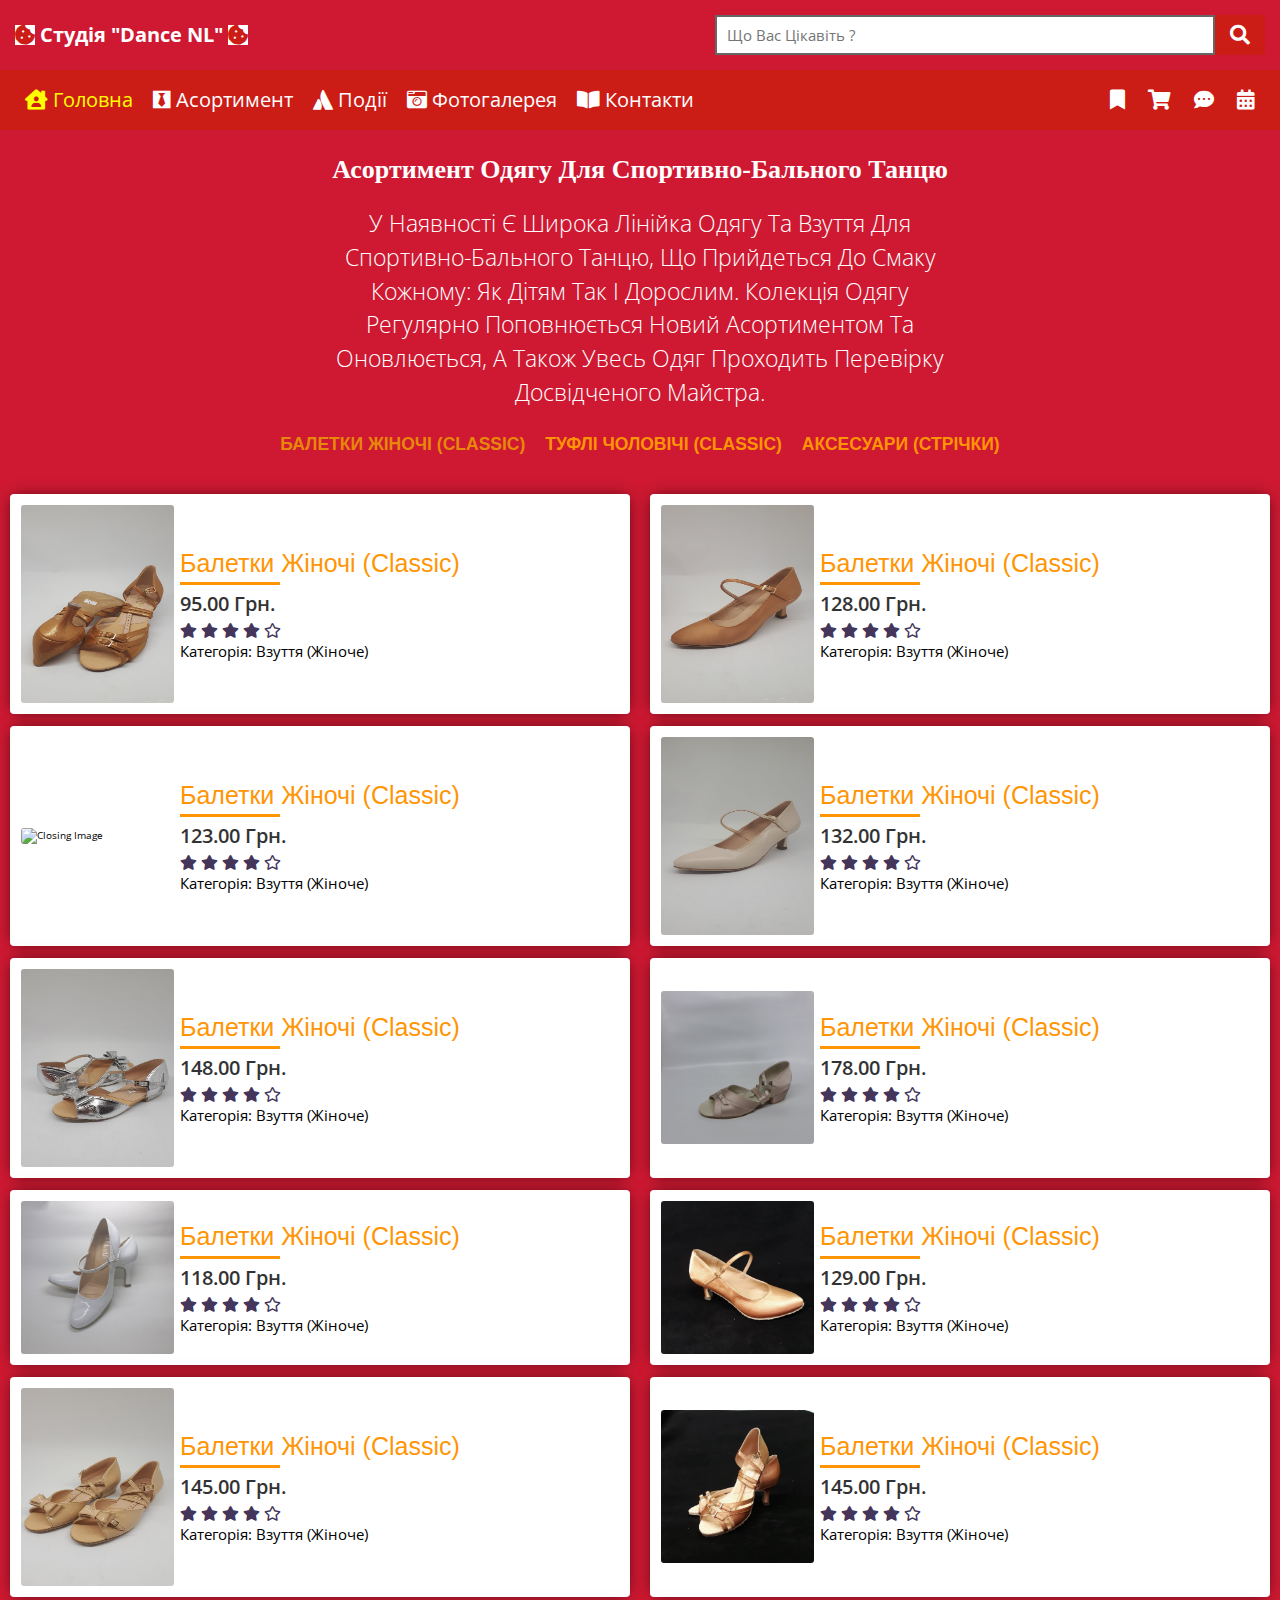
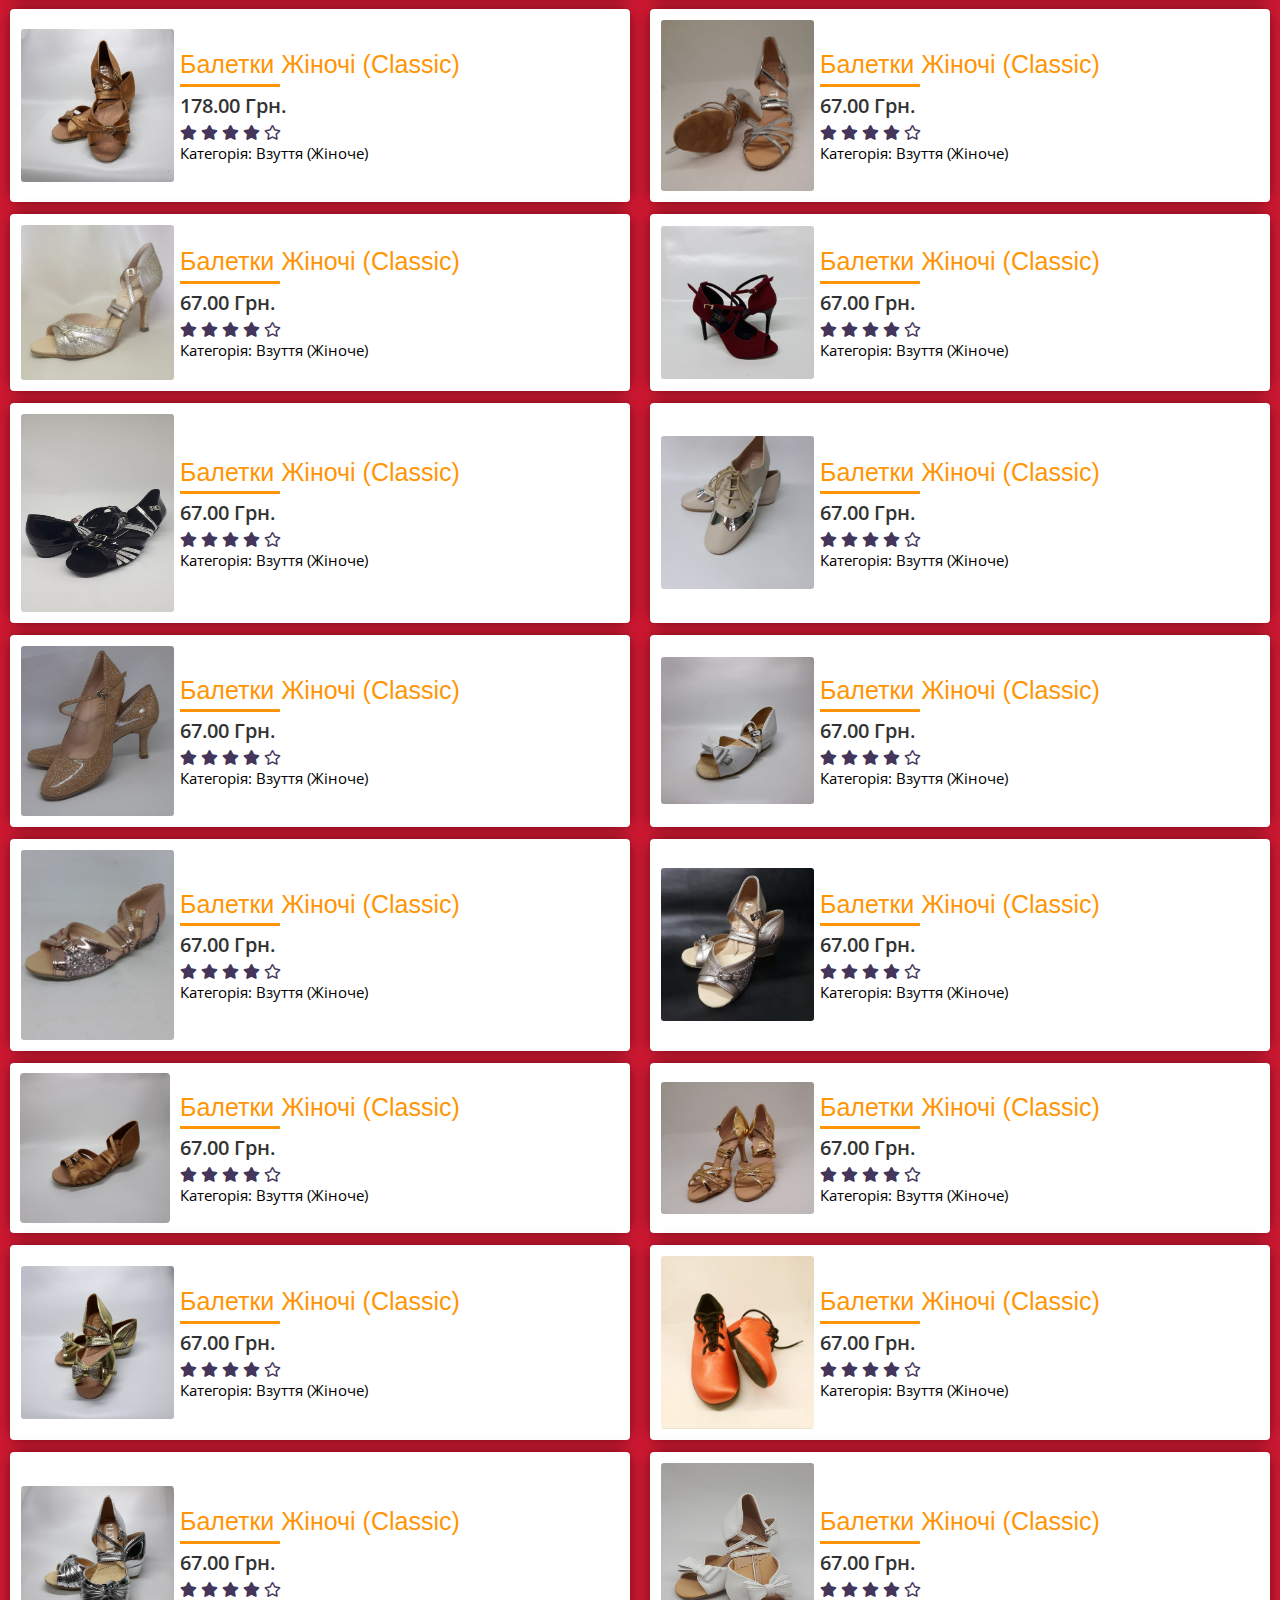
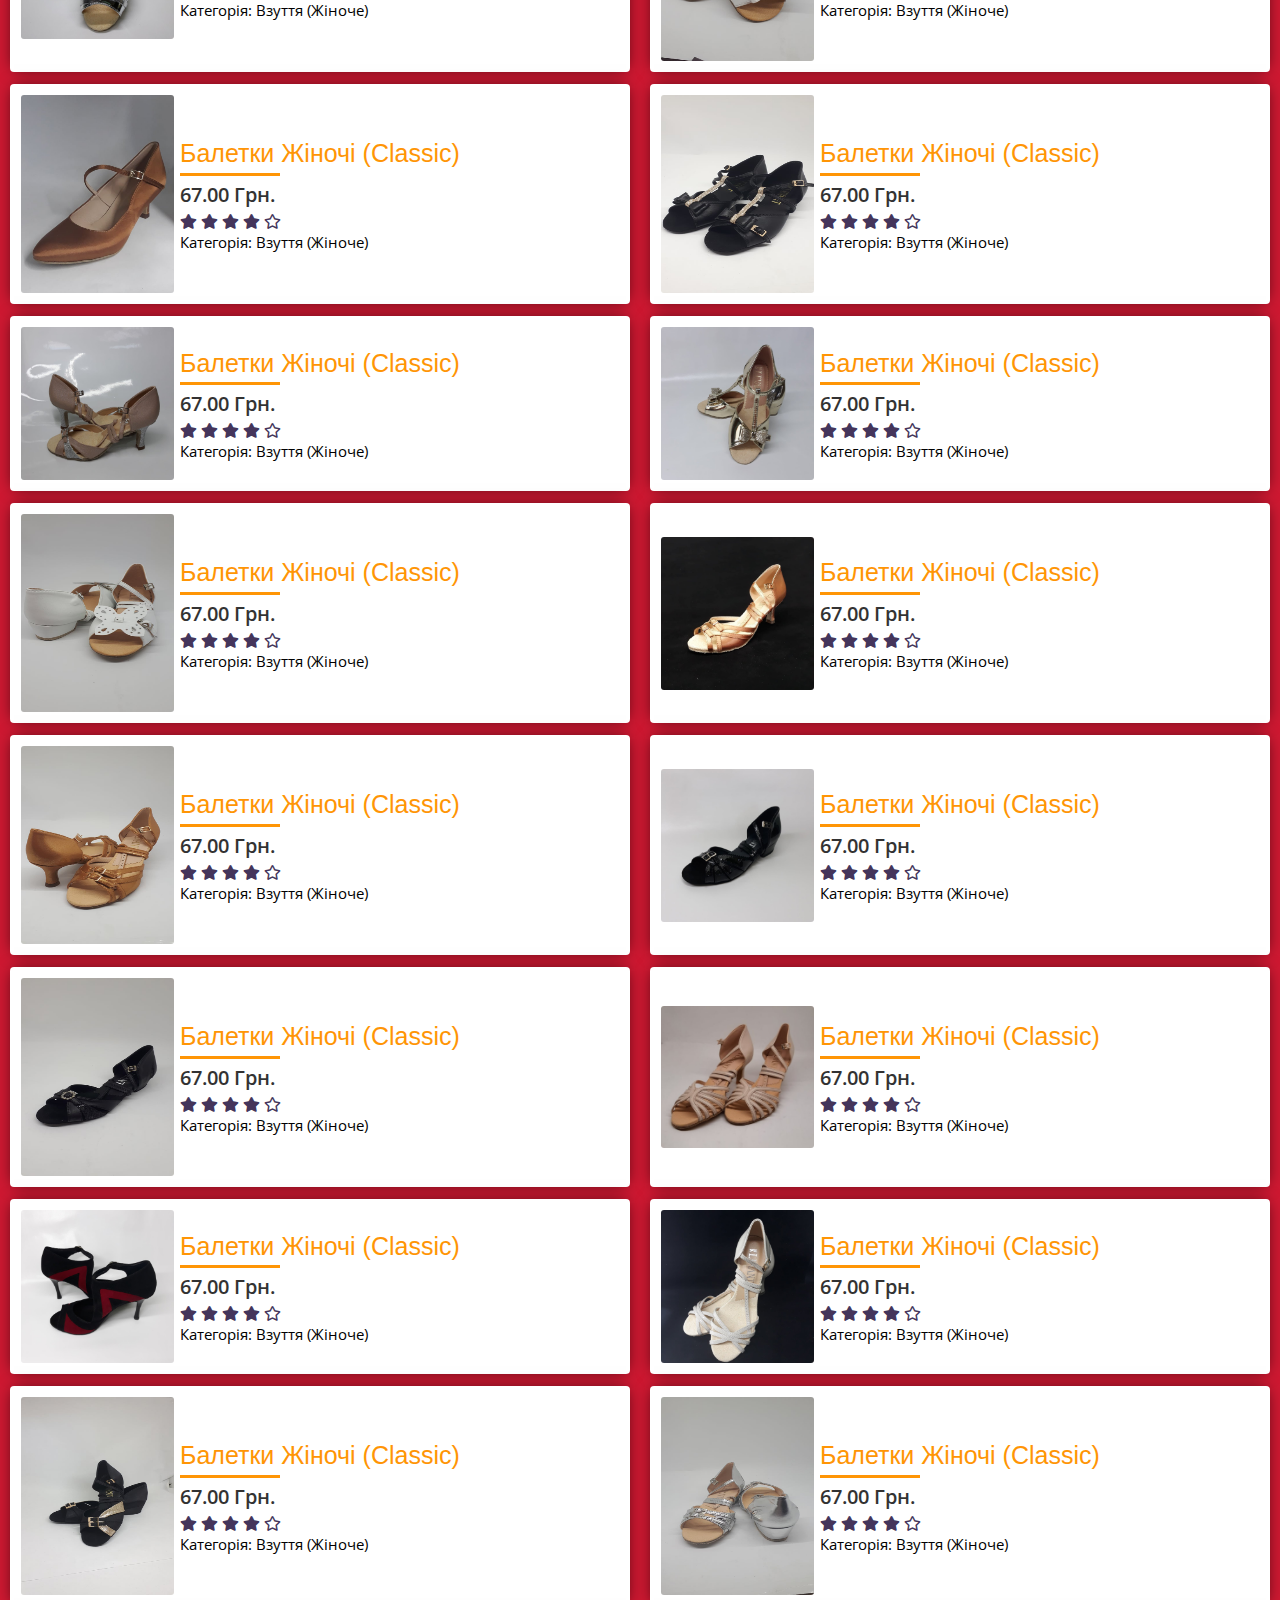
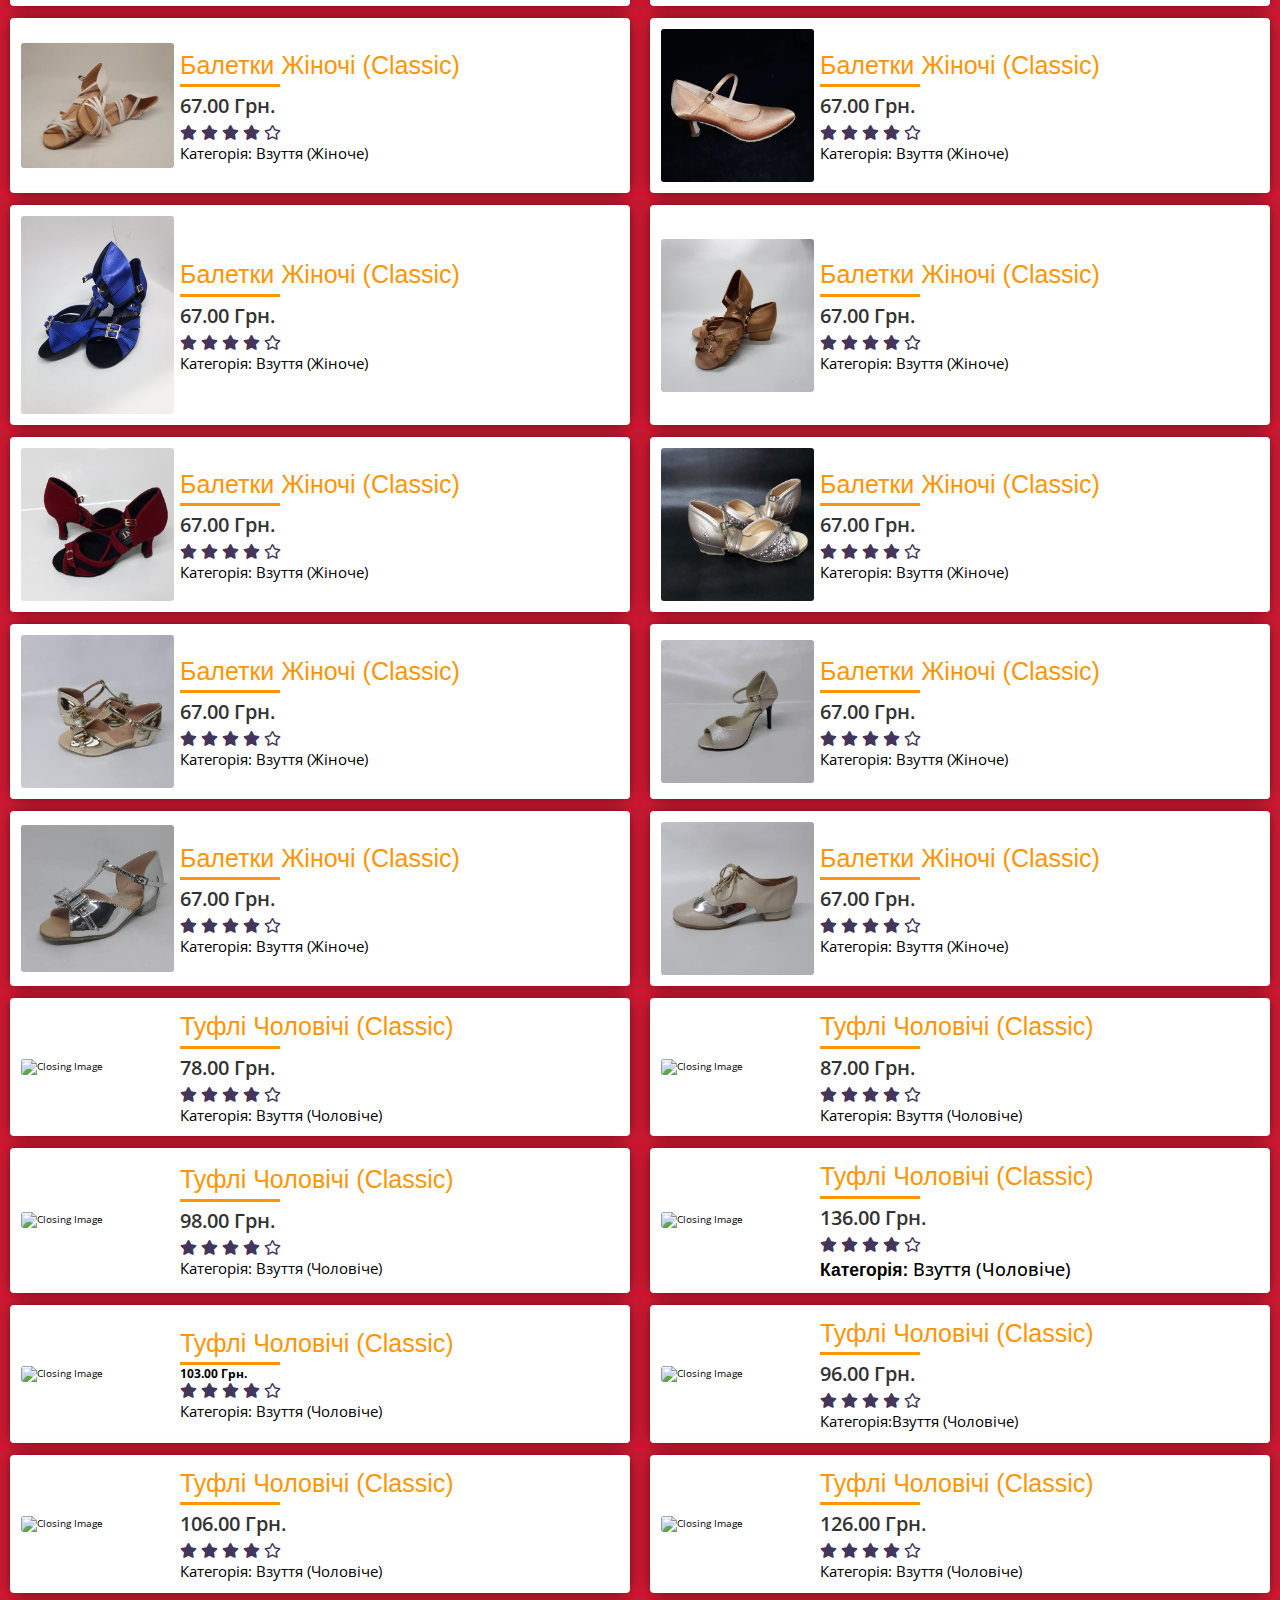
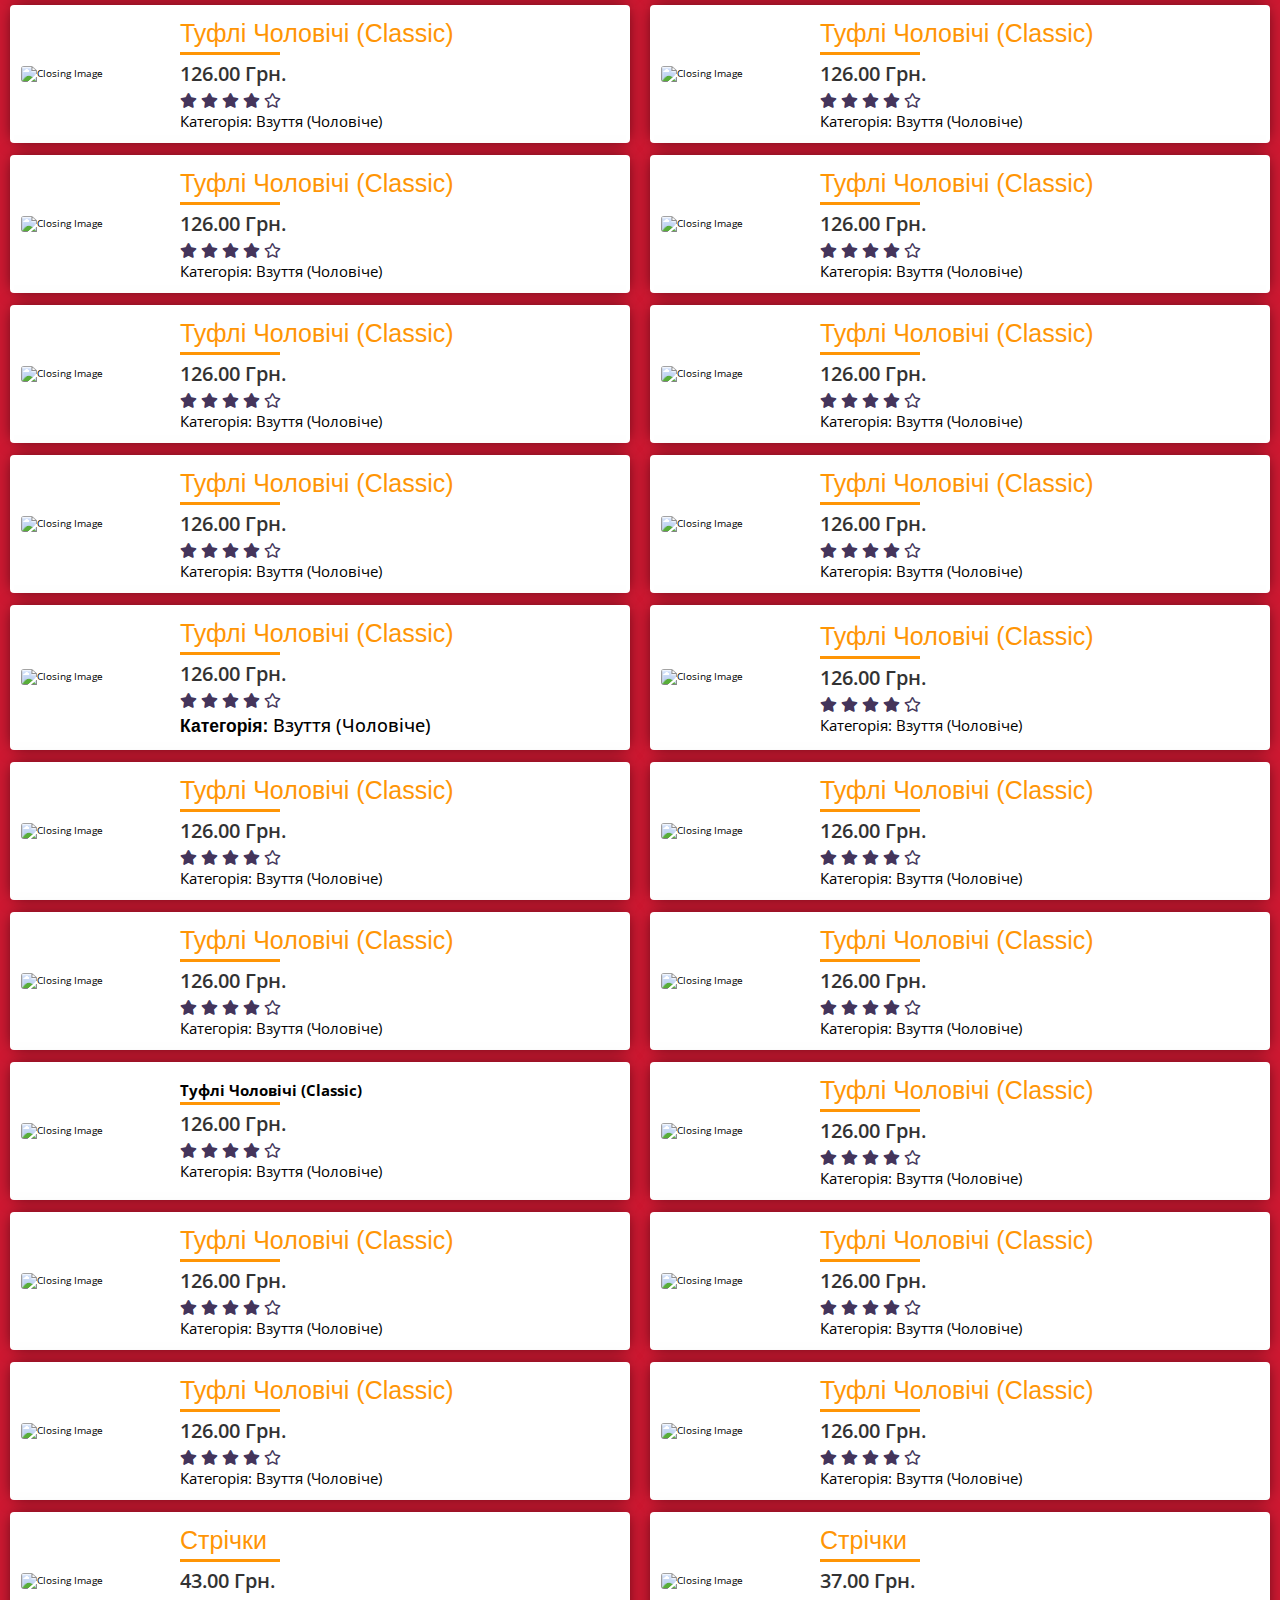
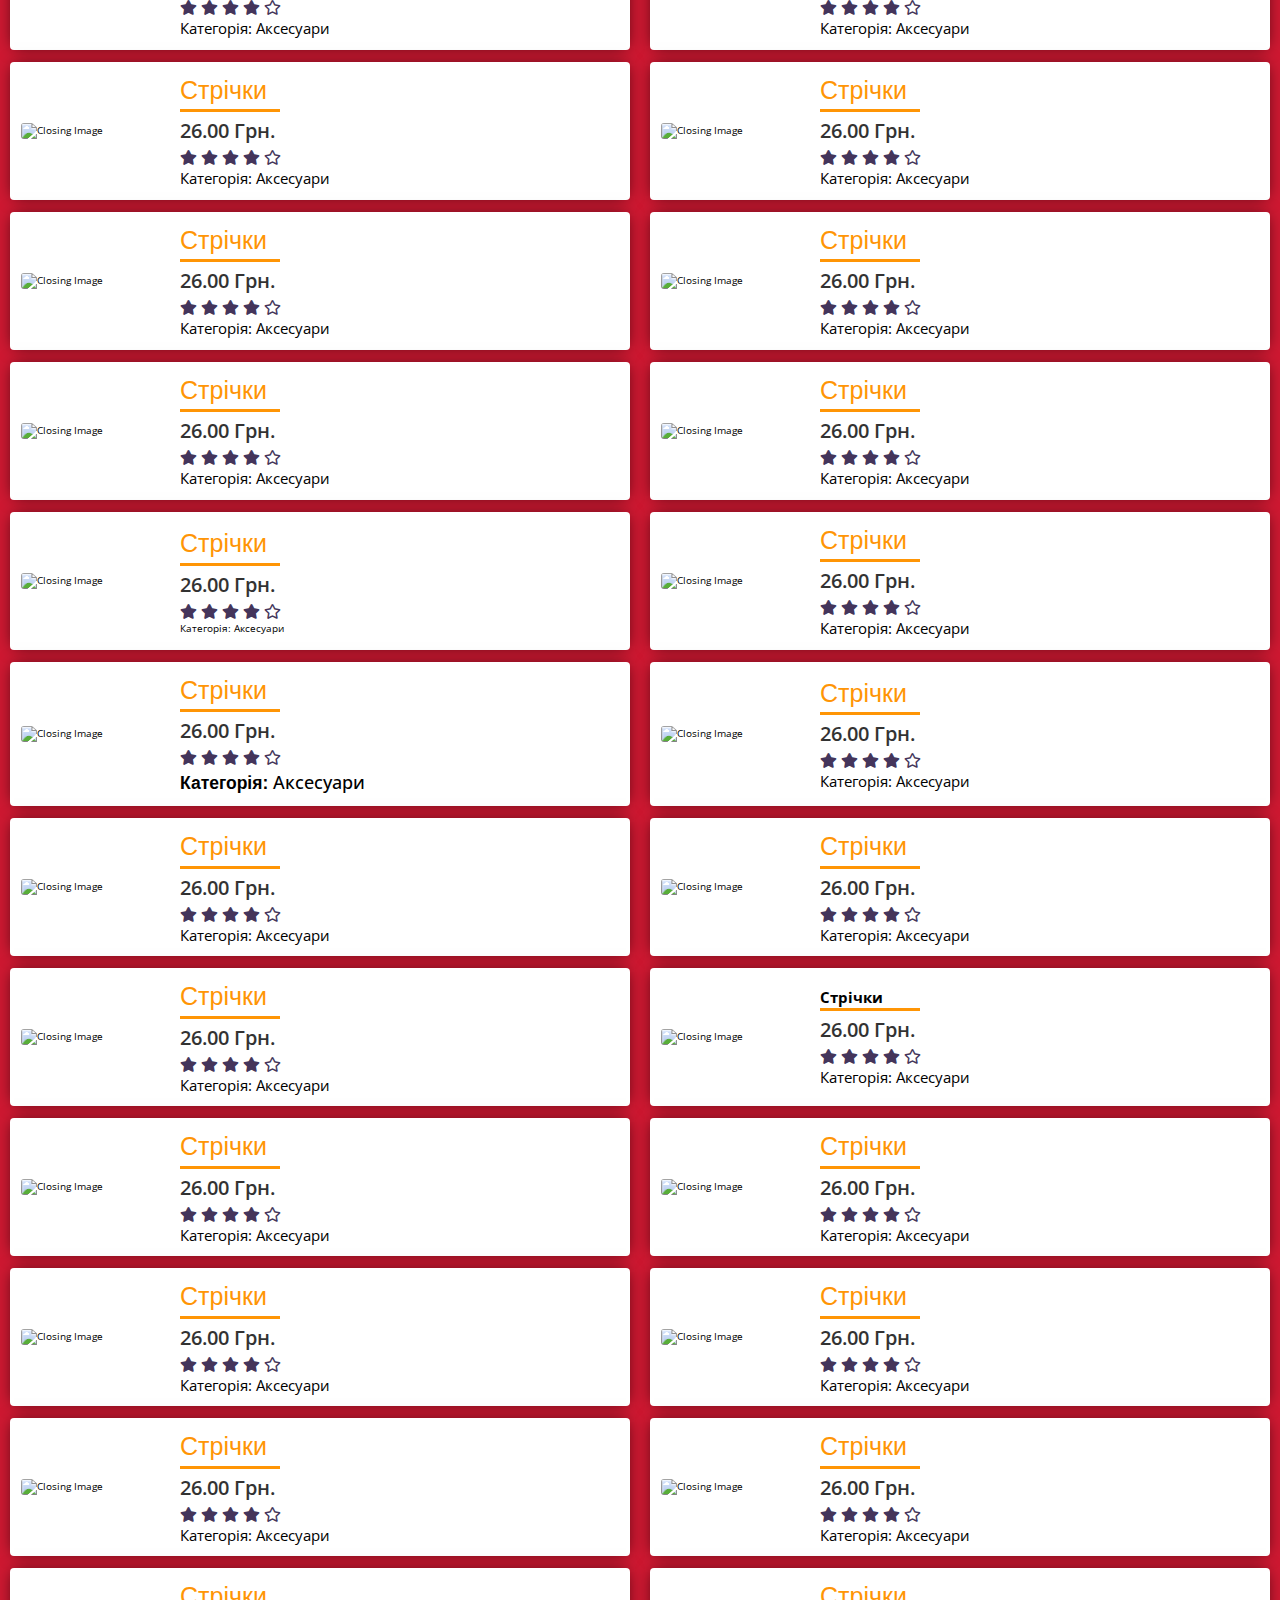
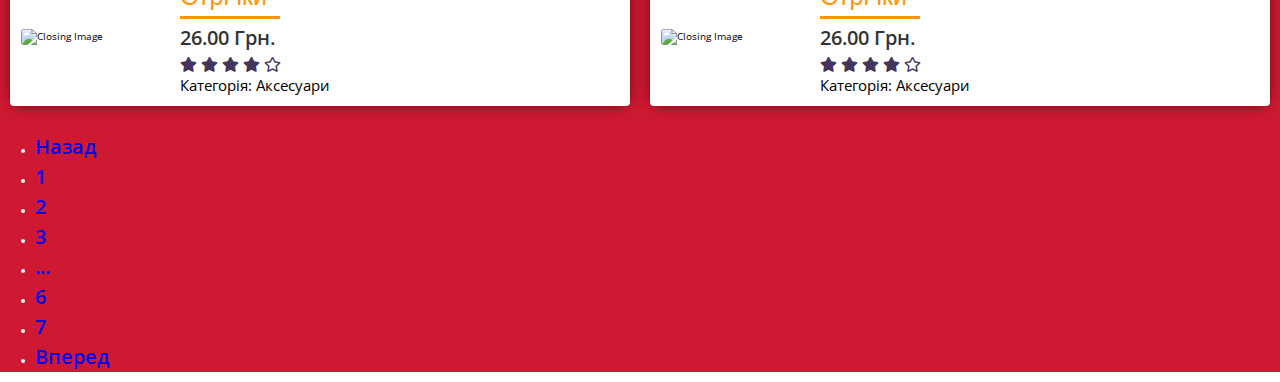
==== commit d969c3ca: "Update index.html" ====
--- a/index.html
+++ b/index.html
@@ -2229,7 +2229,7 @@
           <a class="page-link" id="prev-l" href="#">Назад</a>
         </li>
         <li class="page-item"><a class="page-link" href="#">1</a></li>
-        <li class="page-item"><a class="page-link" href="#">2</a></li>
+        <li class="page-item"><a class="page-link" href="https://kateonishchuk.github.io/dance_nl_website2a/">2</a></li>
         <li class="page-item"><a class="page-link" href="#">3</a></li>
         <li class="page-item"><a class="page-link" href="#">...</a></li>
         <li class="page-item"><a class="page-link" href="#">6</a></li>
@@ -2246,7 +2246,7 @@
 
 <!-- image zoom script -->
 <script src="js/image_zoom.js"></script>
-<!-- gallery script -->
+<!-- gallery script  -->
 <script src="js/gallery.js"></script>
 </body>
 </html>
--- a/css/gallery.css
+++ b/css/gallery.css
@@ -0,0 +1,287 @@
+:root {
+    --Inter: 'Inter', sans-serif;
+    --Kaushan: 'Kaushan Script', cursive;
+    --Mont: 'Montserrat', sans-serif;
+}
+
+* {
+    padding: 0;
+    margin: 0;
+    box-sizing: border-box;
+}
+
+body {
+    line-height: 1.5;
+    font-family: var(--Mont);
+    color: #fff;
+}
+
+.page {
+    background-color: #cf1932;
+}
+
+.menu {
+    margin: 2rem 0;
+}
+
+.menu-wrapper {
+    max-width: 1280px;
+    margin: 0 auto;
+    padding: 0 1rem;
+}
+
+.header-top a {
+    text-decoration: none;
+}
+
+
+.header-top a span {
+    color: #fff;
+    font-weight: 700;
+}
+
+.menu-wrap h2,
+.menu-wrap p {
+    color: #fff;
+}
+
+.navbar ul li a {
+    text-decoration: none;
+}
+
+img {
+    width: 100%;
+    display: block;
+}
+
+.menu-wrap {
+    text-align: center;
+}
+
+.menu-wrap h2 {
+    font-family: var(--Kaushan);
+    font-size: 2.6rem;
+}
+
+.menu-wrap p {
+    font-weight: 300;
+    padding: 1.8rem 0;
+}
+
+.menu-btns {
+    padding: 0.6rem 0;
+    display: flex;
+    justify-content: center;
+}
+
+.menu-btn{
+    font-family: var(--Inter);
+    text-transform: uppercase;
+    font-size: 1.75rem;
+    font-weight: 600;
+    background: none;
+    border: none;
+    color: #ff9505;
+    display: block;
+    margin: 0 1rem;
+    cursor: pointer;
+    outline: 0;
+    transition: opacity 0.4s ease-out;
+}
+
+.menu-btn::after {
+    content: "";
+    display: block;
+    height: 2px;
+    margin-left: auto;
+    margin-right: auto;
+    background: #ff9505;
+    margin-top: 0.5rem;
+    width: 0;
+    transition: width 0.4s ease-out;
+}
+
+.menu-btn:hover::after {
+    width: 100%;
+}
+
+.menu-btn:hover {
+    opacity: 0.8;
+}
+
+.pag-nav {
+    margin: 1rem 3.5rem;
+}
+
+.pag {
+    width: 50rem;
+}
+
+.page-link {
+    font-size: 20px;
+    font-weight: 600;
+    width: 10rem;
+}
+
+.logo i {
+    background-color: #fff;
+}
+
+.page-item a {
+    text-align: center;
+}
+
+.page-item a:hover {
+    color: #e7880a;
+    background-color: #a3a09b;
+}
+
+.navbar ul li a {
+    text-decoration: none;
+}
+
+.fas, .fab {
+    text-decoration: none;
+}
+
+.active-btn {
+    color: #e7880a;
+}
+
+.wardrobe-items {
+    margin: 2rem 0;
+}
+
+.wardrobe-item {
+    border-radius: 4px;
+    overflow: hidden;
+    background: #fff;
+    color: #000;
+    margin: 0.6rem 0;
+    box-shadow: 0 0 16px -4px rgba(0, 0, 0, 0.75);
+    /* display: ; */
+    animation: fadeIn 2s;
+}
+
+@keyframes fadeIn {
+    from {
+        opacity: 0;
+    }
+
+    to {
+        opacity: 1;
+    }
+}
+
+.wardrobe-img img {
+    border-radius: 4px;
+    max-width: 250px;
+    max-height: 200px;
+}
+
+.wardrobe-content {
+    padding: 1rem;
+}
+
+.wardrobe-name {
+    font-family: var(--Inter);
+    color: #ff9505;
+    font-weight: 500;
+    font-size: 2.5rem;
+    text-transform: capitalize;
+}
+
+.line {
+    width: 100px;
+    height: 3px;
+    background: #ff9505;
+}
+
+.wardrobe-price {
+    padding: 0.4rem 0;
+    font-weight: 600;
+    font-size: 2rem;
+    opacity: 0.8;
+}
+
+.wardrobe-rating {
+    display: flex;
+    list-style: none;
+}
+
+.wardrobe-rating .fa-star {
+    margin-right: 0.4rem;
+    color: #44355b;
+}
+
+.fa-star {
+    font-size: 1.5rem;
+}
+
+.category {
+    padding-top: 0.2rem;
+    font-size: 1.75rem;
+    font-weight: 800;
+    font-family: var(--Inter);
+}
+
+.menu-text {
+    font-size: 4.75rem;
+}
+
+.menu-info {
+    font-size: 2.25rem;
+}
+
+.wardrobe-category {
+    font-size: 1.5rem;
+}
+
+.category span {
+    font-weight: 500;
+}
+
+#prev-l {
+    font-size: 2rem;
+}
+
+#next-l {
+    font-size: 2rem;
+}
+
+@media screen and (min-width: 600px){
+
+    .wardrobe-item {
+        display: grid;
+        grid-template-columns: 25% auto;
+        align-items: center;
+        padding: 1rem;
+        column-gap: 1rem;
+    }
+
+    .wardrobe-content {
+        padding: 0;
+    }
+}
+
+@media screen and (min-width: 768px) {
+
+    .menu-wrap p {
+        width: 70%;
+        margin-left: auto;
+        margin-right: auto;
+    }
+}
+
+@media screen and (min-width: 992px) {
+
+    .menu-wrap p {
+        width: 50%;
+    }
+    
+    .wardrobe-items {
+        display: grid;
+        grid-template-columns: repeat(2, 1fr);
+        column-gap: 2rem;
+    }
+}
--- a/css/image_zoom.css
+++ b/css/image_zoom.css
@@ -0,0 +1,68 @@
+/* картинка на странице */
+.minimized {
+  width: 155px;
+  cursor: pointer;
+  border: 1px solid #FFF;
+}
+
+.minimized:hover {
+  border: 1px solid yellow;
+}
+
+/* увеличенная картинка */
+#magnify {
+  display: none;
+  /* position: absolute; upd: 24.10.2016 */
+  position: fixed;
+  max-width: 600px;
+  height: auto;
+  z-index: 9999;
+}
+
+#magnify img {
+  width: 80%;
+}
+
+/* затемняющий фон */
+#overlay {
+  display: none;
+  background: #000;
+  position: fixed;
+  top: 0;
+  left: 0;
+  height: 100%;
+  width: 100%;
+  opacity: 0.5;
+  z-index: 9990;
+}
+
+/* кнопка закрытия */
+#close-popup {
+  width: 30px;
+  height: 30px;
+  background: #FFFFFF;
+  border: 1px solid #AFAFAF;
+  border-radius: 15px;
+  cursor: pointer;
+  position: absolute;
+  top: 15px;
+  right: 15px;
+}
+
+#close-popup i {
+  width: 30px;
+  height: 30px;
+  background: url(https://codernote.ru/files/cross.png) no-repeat center center;
+  background-size: 16px 16px;
+  display: block;
+}
+
+@keyframes rota {
+  25% { transform: rotate(360deg); }
+}
+
+#close-popup:hover {
+  animation: rota 4s infinite normal;
+  -webkit-animation-iteration-count: 1;
+  animation-iteration-count: 1;
+}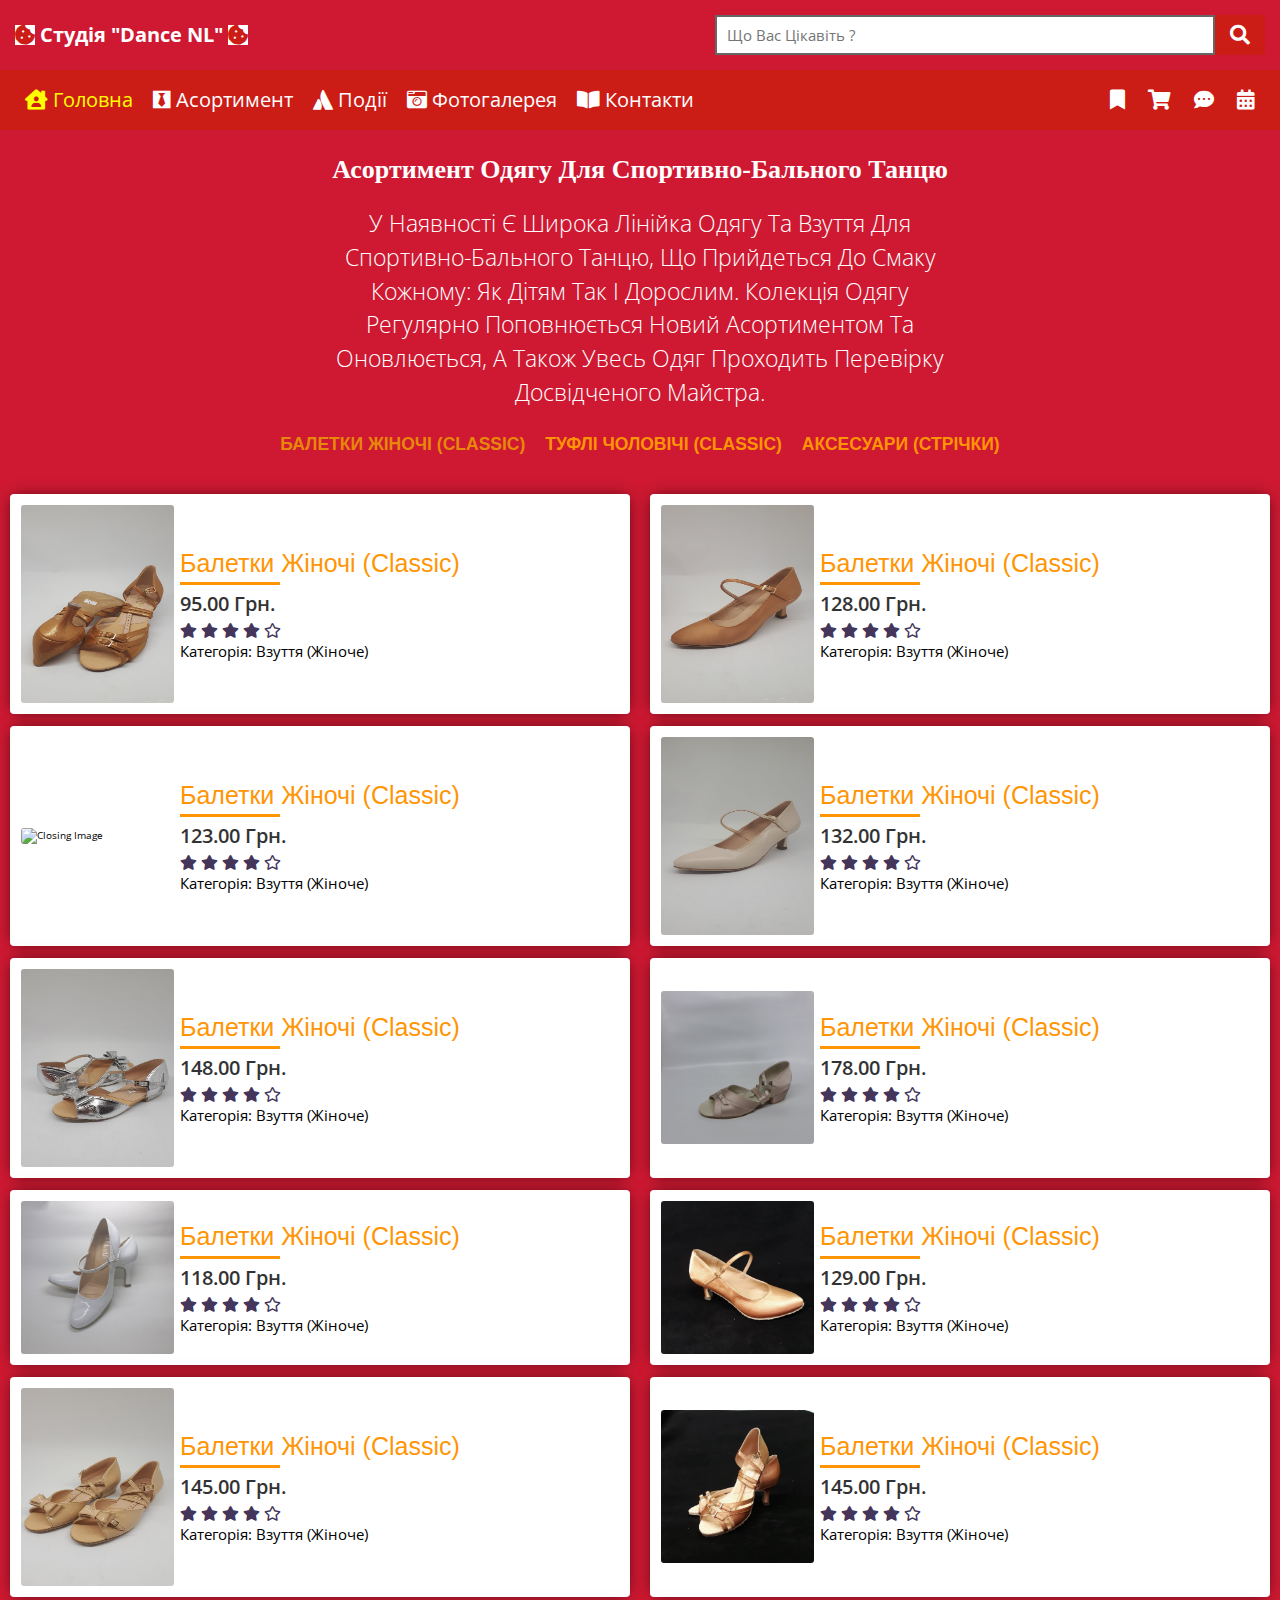
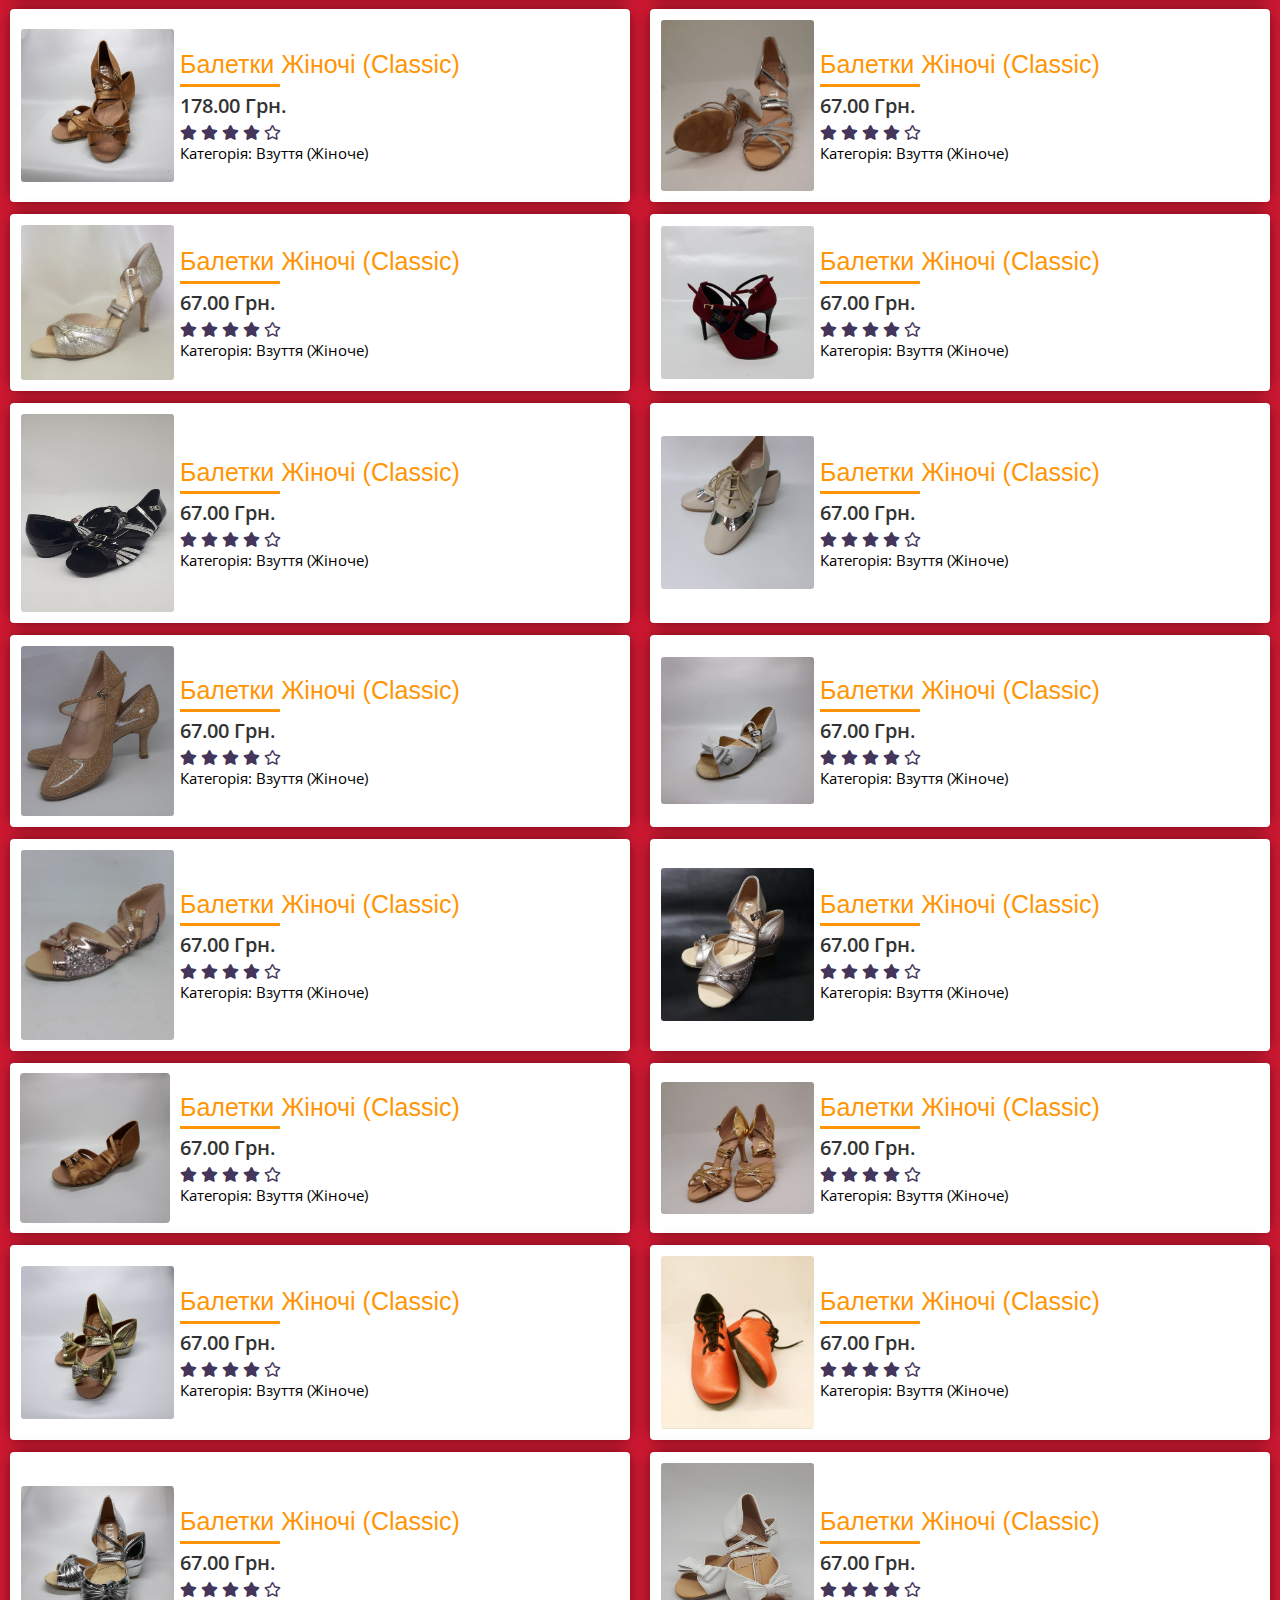
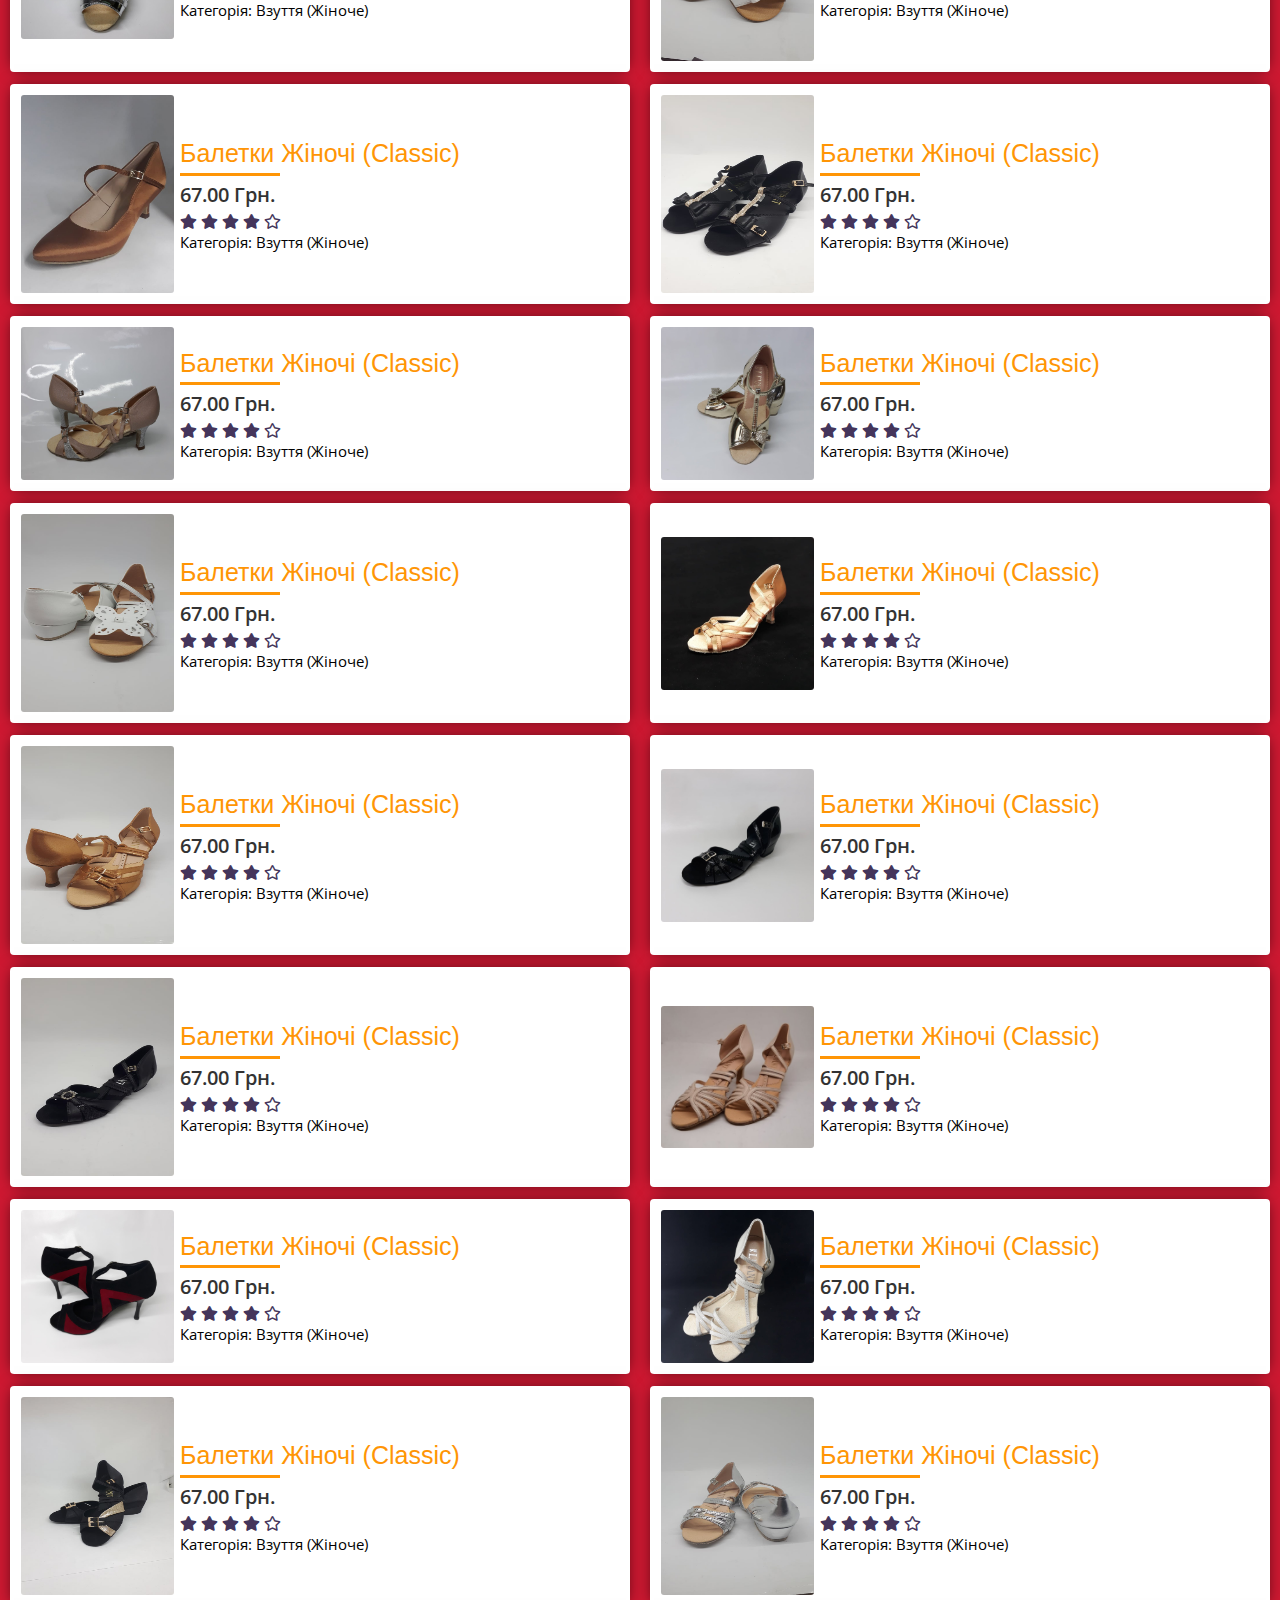
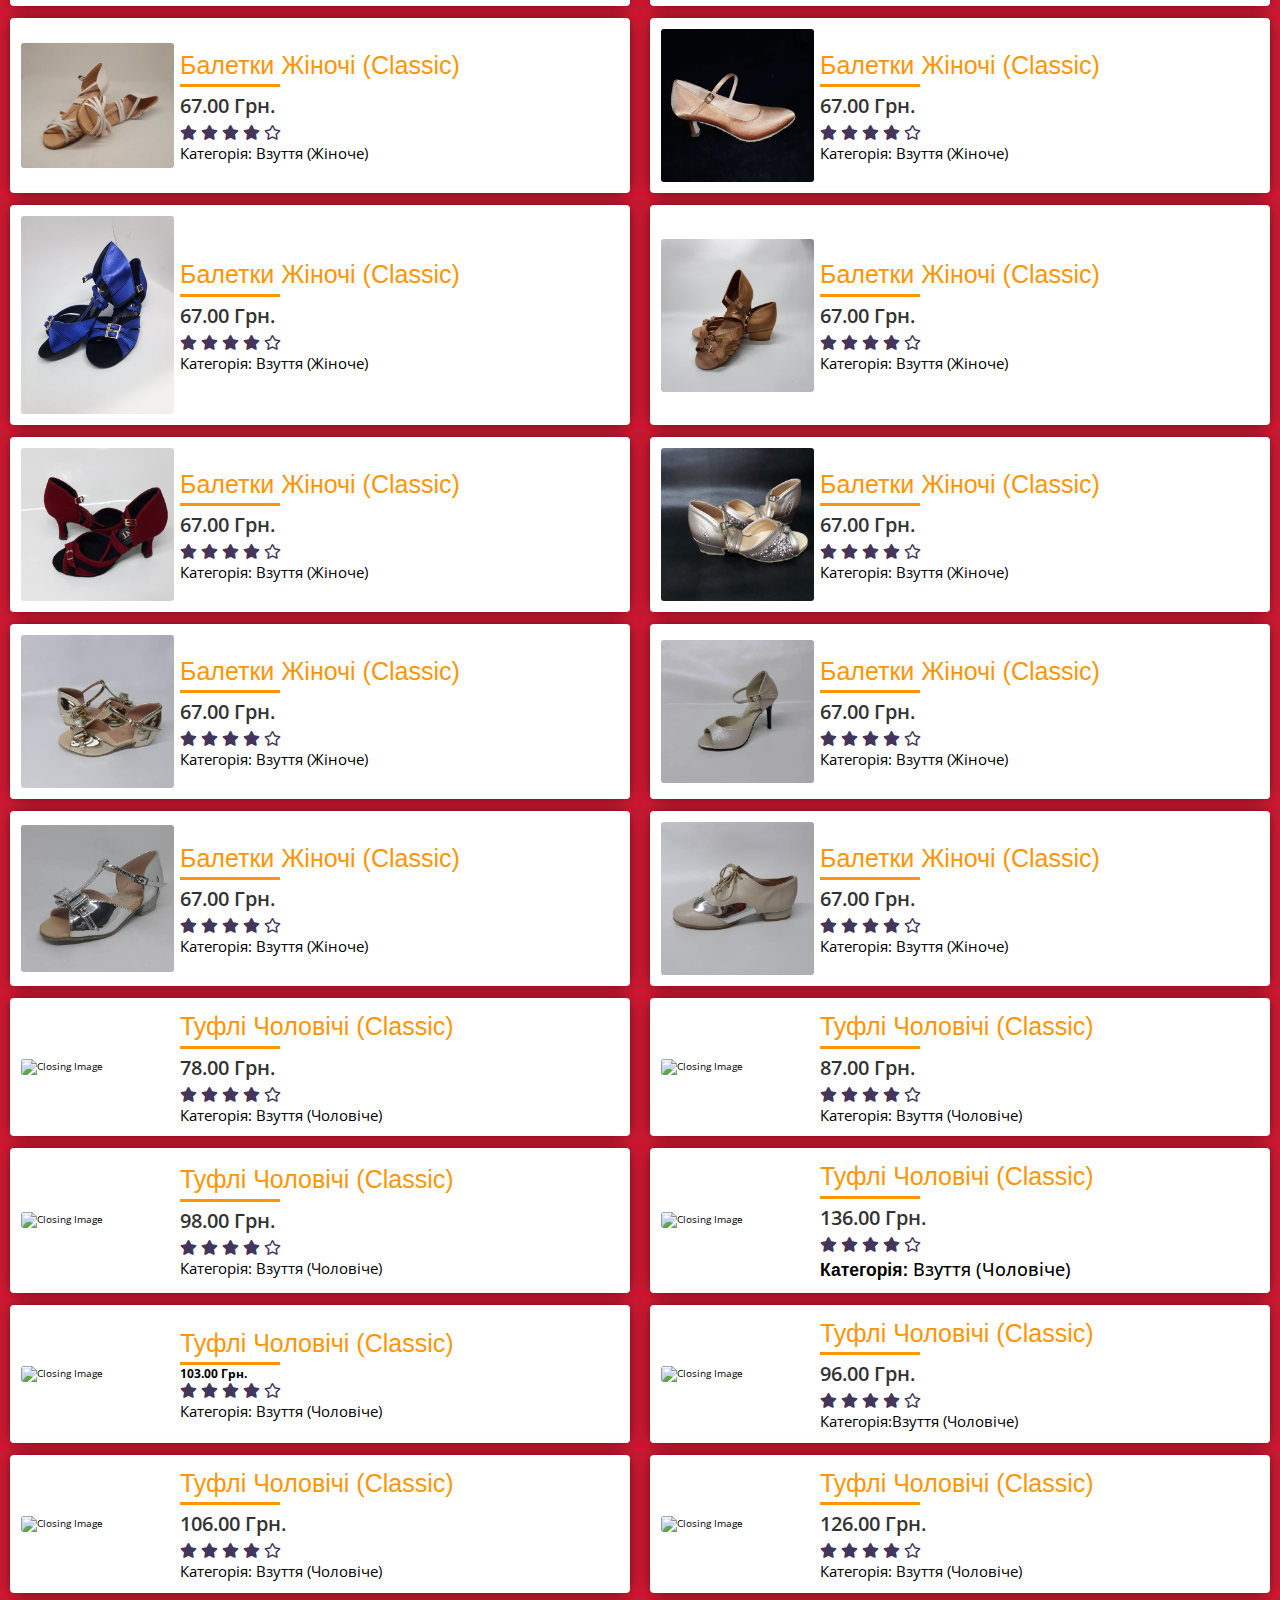
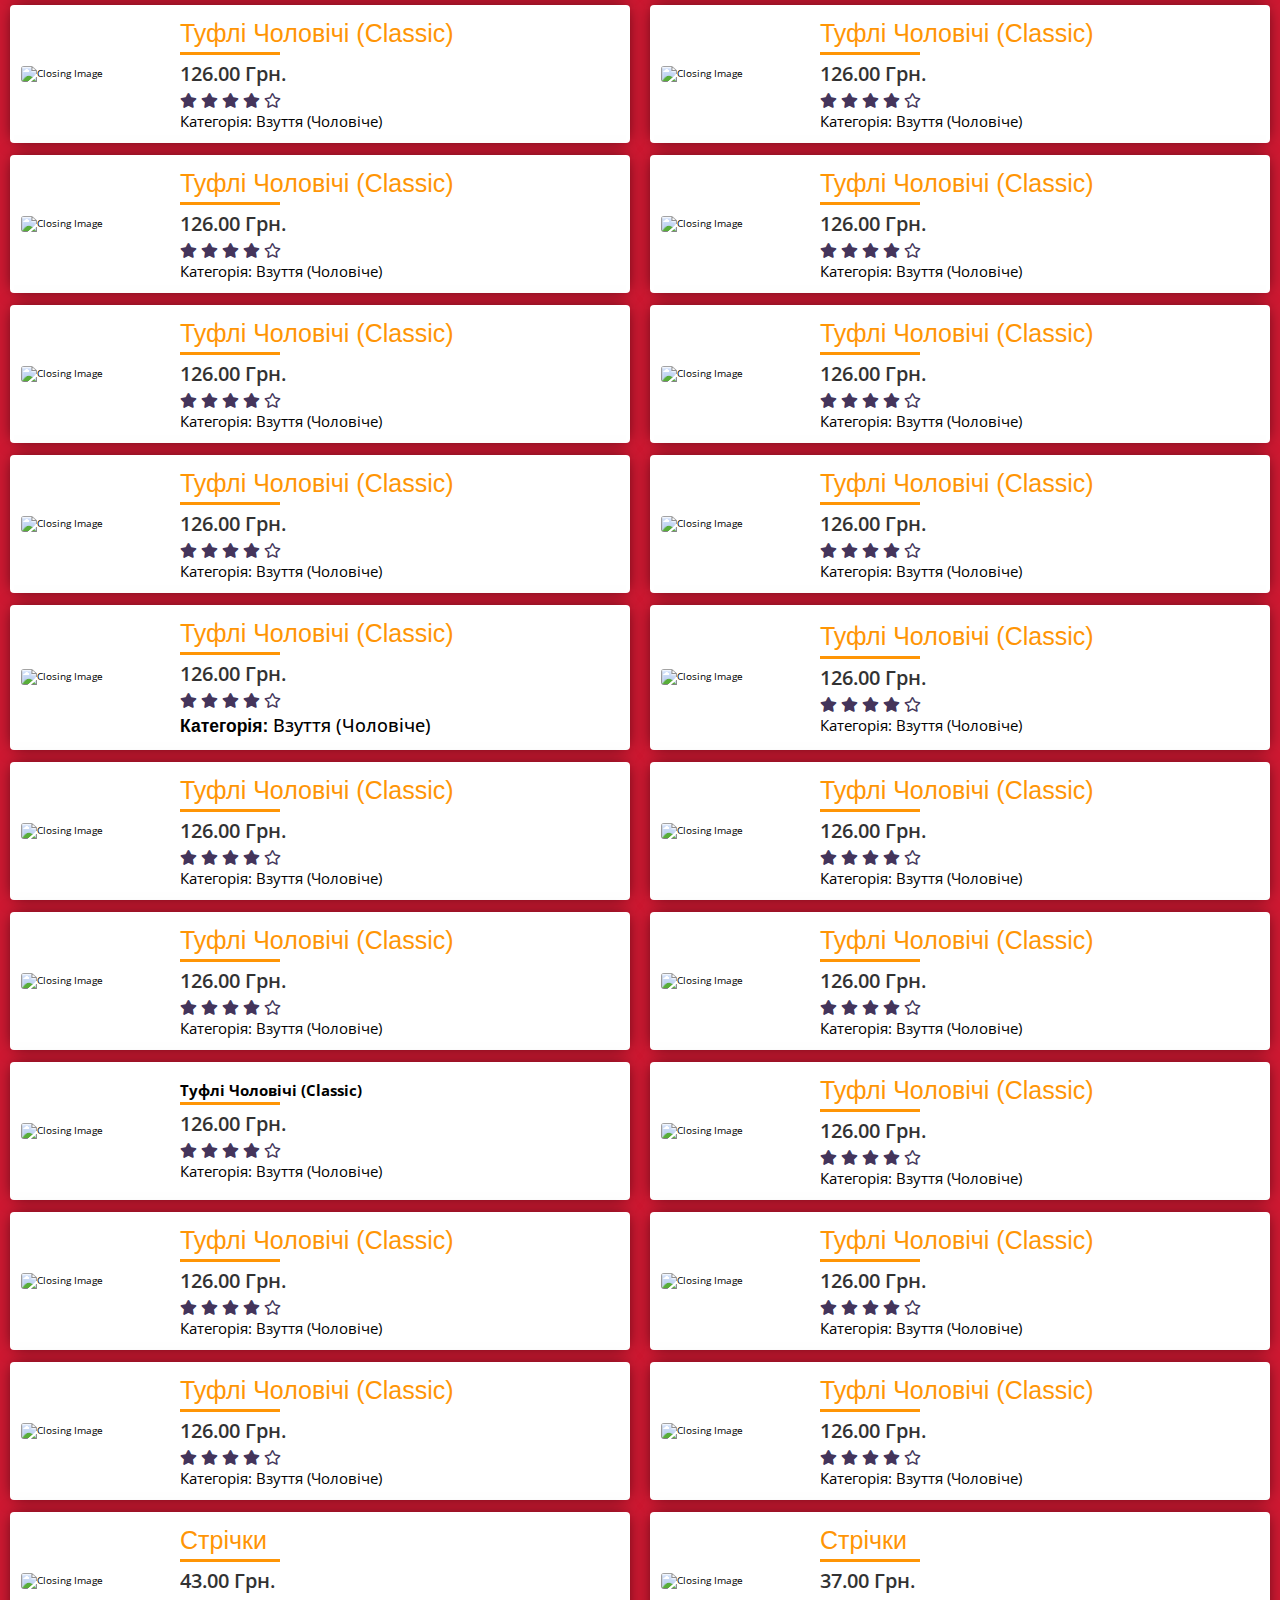
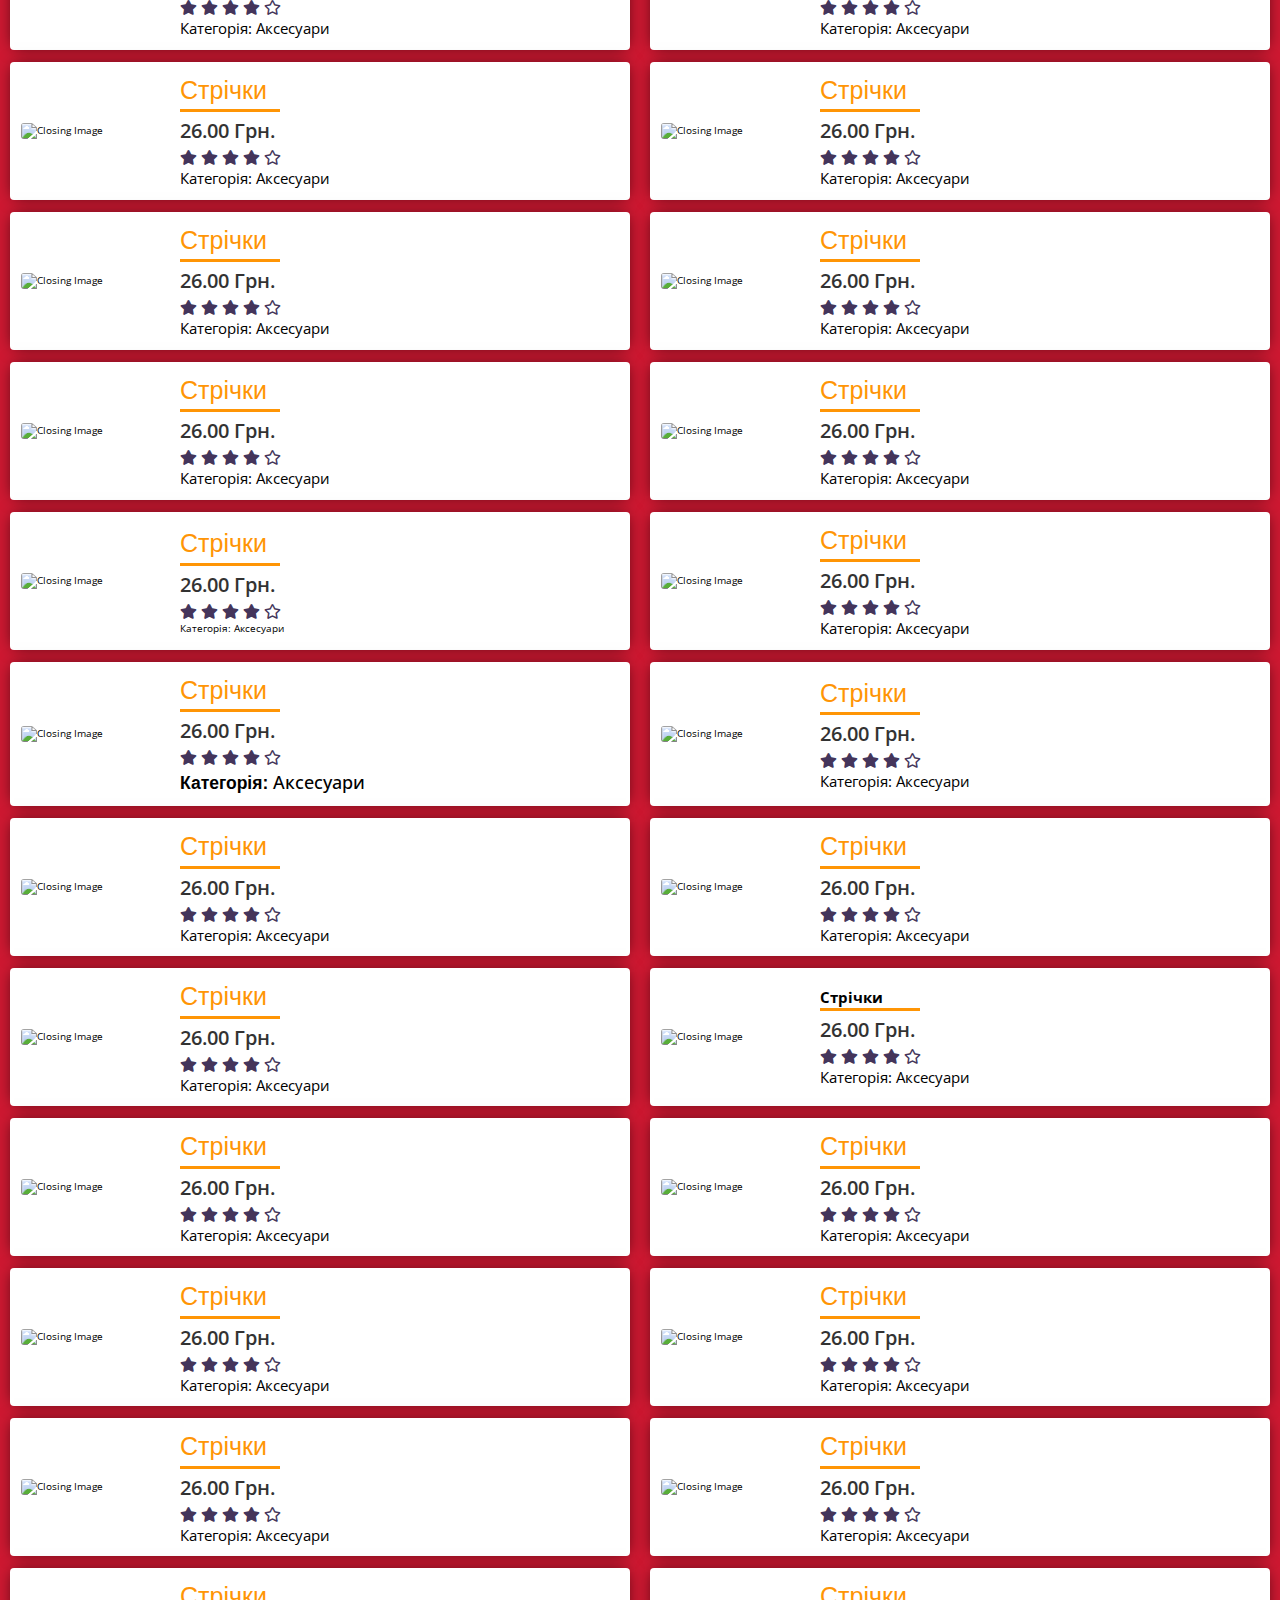
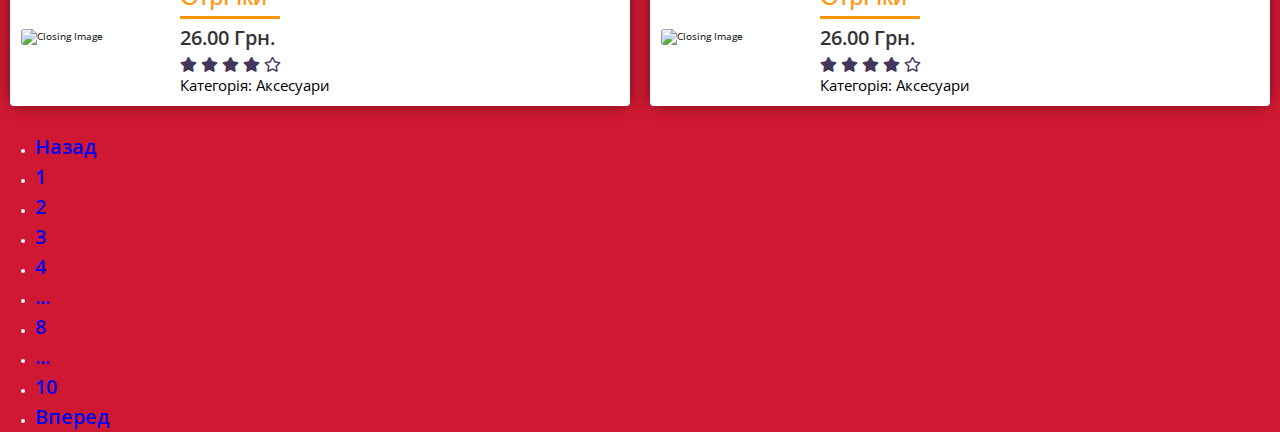
==== commit 819c376a: "Update index.html" ====
--- a/index.html
+++ b/index.html
@@ -2228,12 +2228,14 @@
         <li class="page-item disabled">
           <a class="page-link" id="prev-l" href="#">Назад</a>
         </li>
-        <li class="page-item"><a class="page-link" href="#">1</a></li>
+        <li class="page-item"><a class="page-link" href="https://kateonishchuk.github.io/dance_nl_website2/">1</a></li>
         <li class="page-item"><a class="page-link" href="https://kateonishchuk.github.io/dance_nl_website2a/">2</a></li>
-        <li class="page-item"><a class="page-link" href="#">3</a></li>
+        <li class="page-item"><a class="page-link" href="https://kateonishchuk.github.io/dance_nl_website2b/">3</a></li>
+        <li class="page-item"><a class="page-link" href="https://kateonishchuk.github.io/dance_nl_website2c/">4</a></li>
         <li class="page-item"><a class="page-link" href="#">...</a></li>
-        <li class="page-item"><a class="page-link" href="#">6</a></li>
-        <li class="page-item"><a class="page-link" href="#">7</a></li>
+        <li class="page-item"><a class="page-link" href="#">8</a></li>
+        <li class="page-item"><a class="page-link" href="#">...</a></li>
+        <li class="page-item"><a class="page-link" href="#">10</a></li>
         <li class="page-item">
           <a class="page-link" id="next-l" href="#">Вперед</a>
         </li>
